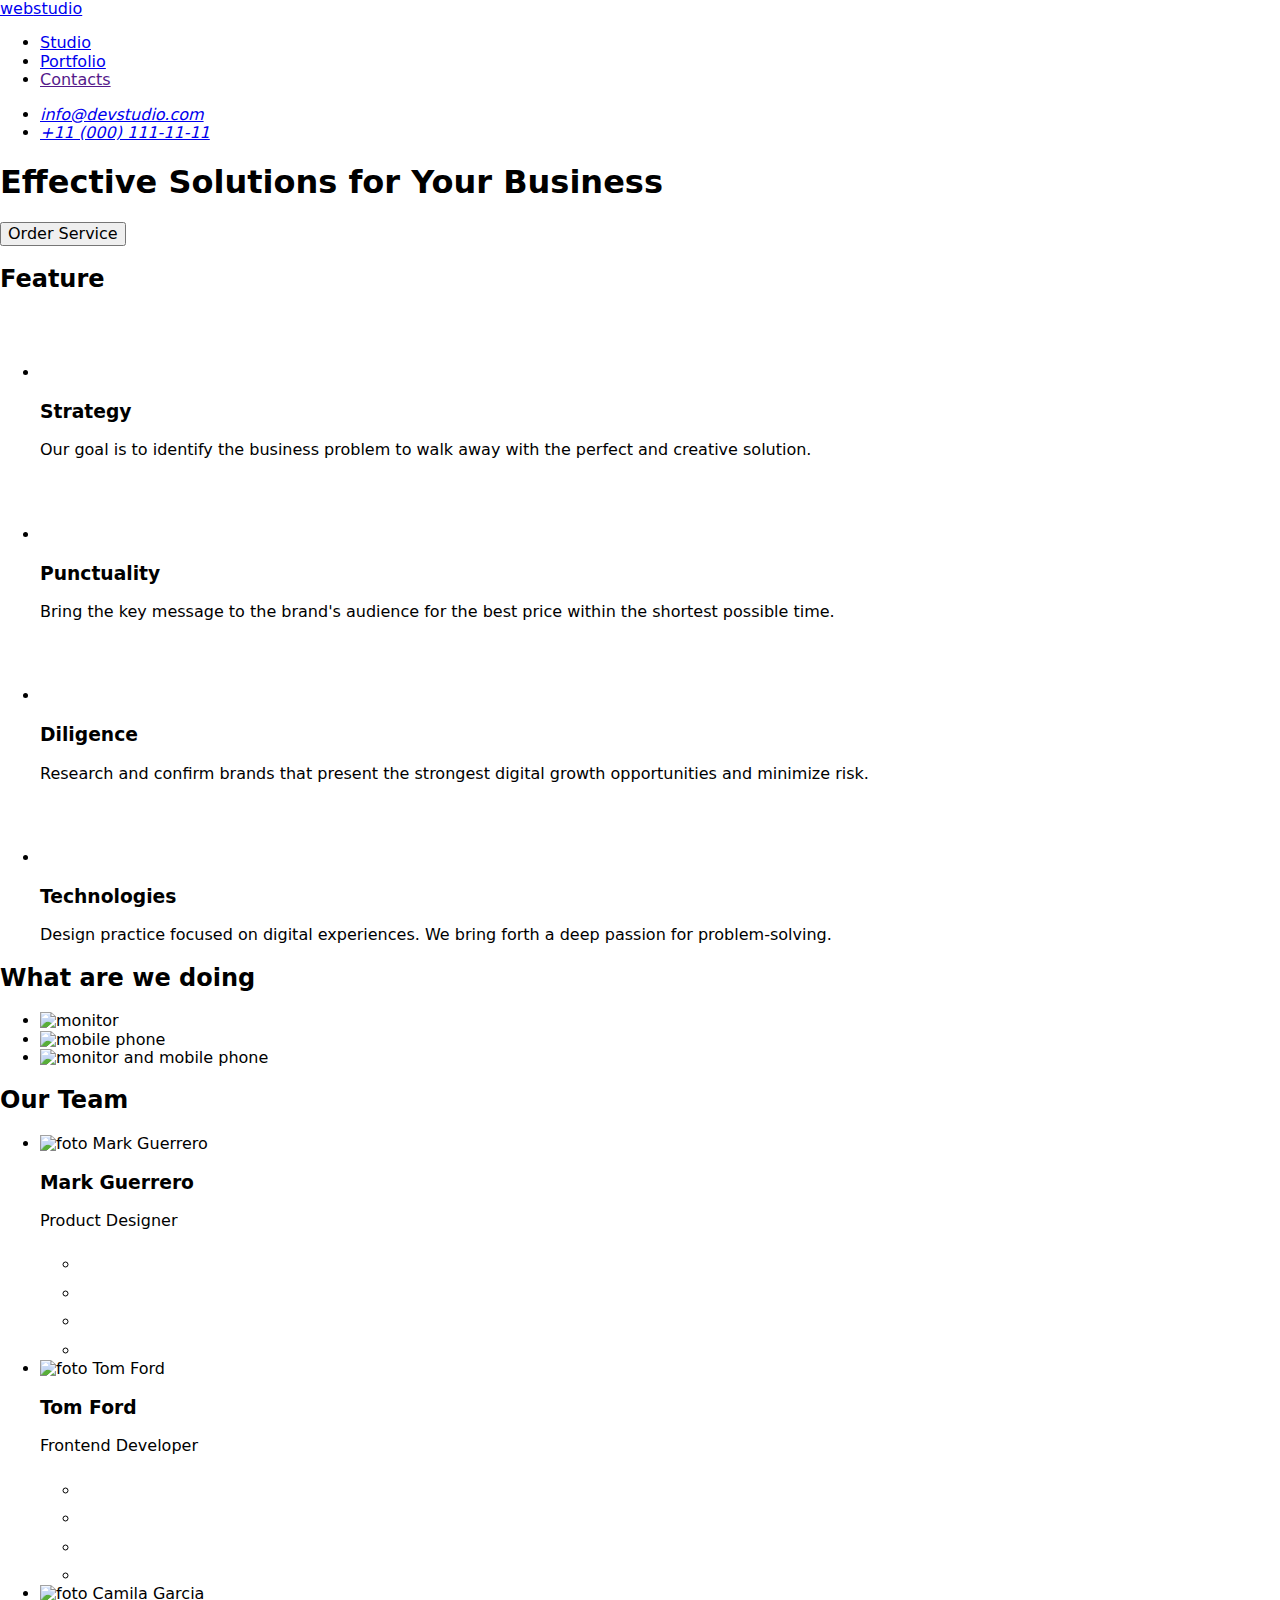
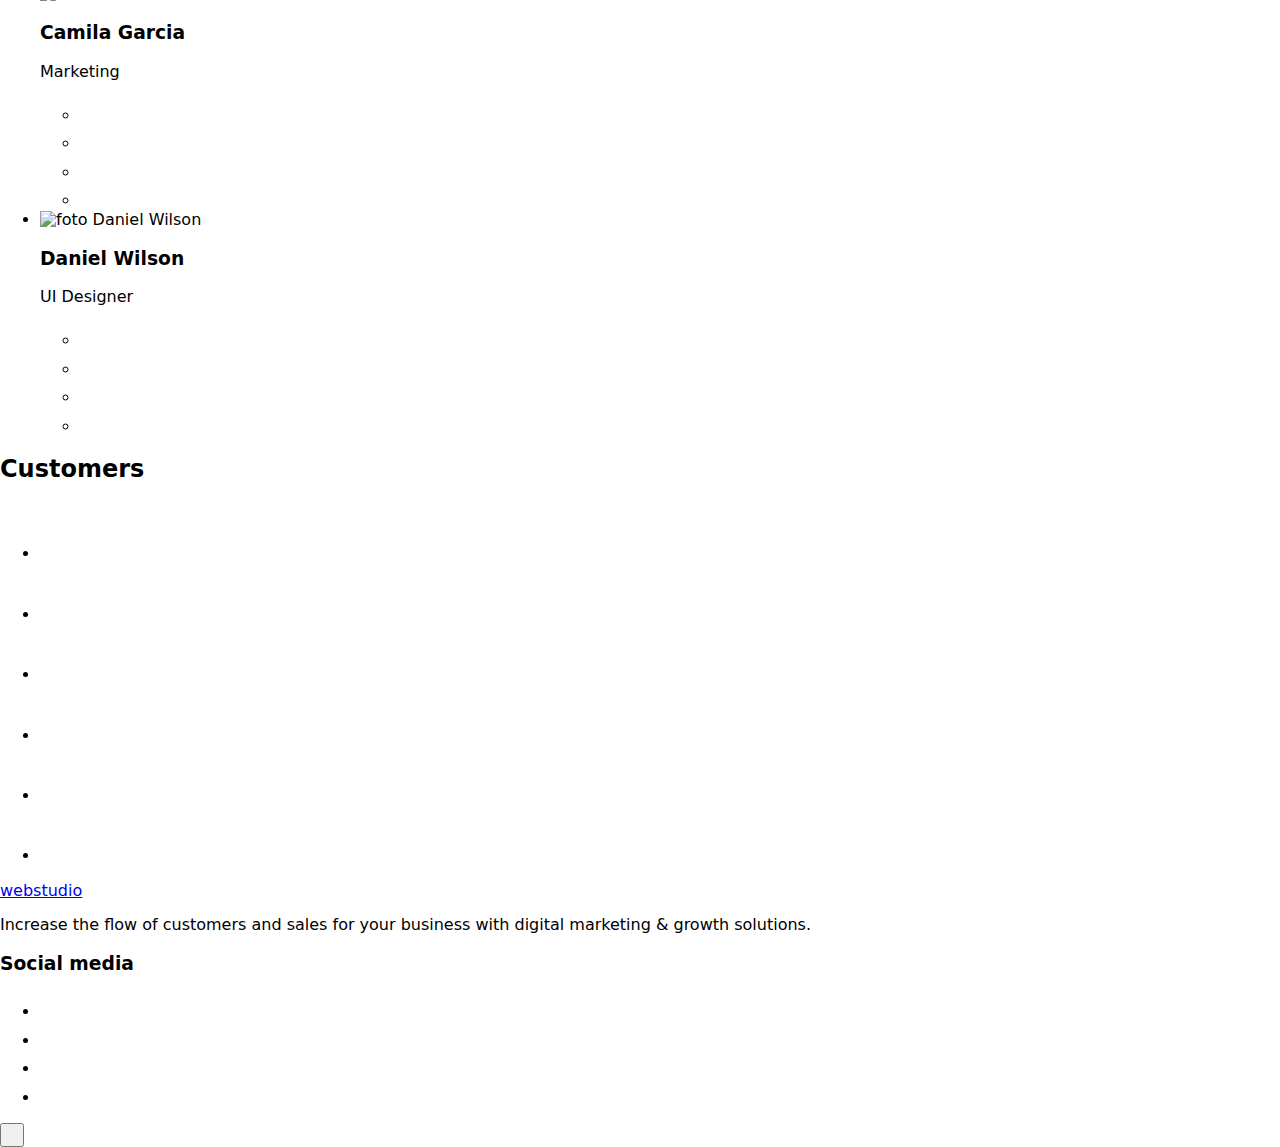
==== index.html @ e0ac6e9f "Update index.html" ====
<!DOCTYPE html>
<html lang="en">

<head>
  <meta charset="UTF-8" />
  <meta http-equiv="X-UA-Compatible" content="IE=edge" />
  <meta name="viewport" content="width=device-width, initial-scale=1.0" />

  <title>webstudio</title>

  <link rel=" link preconnect" href="https://fonts.googleapis.com" />
  <link rel=" link preconnect" href="https://fonts.gstatic.com" crossorigin />

  <link href="https://fonts.googleapis.com/css2?family=Raleway:wght@800&family=Roboto:wght@400;500;700;900&display=swap"
    rel="stylesheet" />

  <link rel="stylesheet" href="https://cdnjs.cloudflare.com/ajax/libs/modern-normalize/1.1.0/modern-normalize.css" />
  <!-- підключаєм сторонній нормалізатор стилів для браузера -->

  <link rel="link stylesheet" href="./css/styles.css" />

  <link rel="link modal.js." href="./modal.js." />

</head>

<body>
  <!-- Top Line -->
  <header class="page-header" data-header>
    <div class=" header container">
      <nav class="nav">
        <a class="logo link" href="./index.html">web<span class="logo-second">studio</span></a>

        <ul class="menu">
          <li><a class="nav-link link current" href="./index.html">Studio</a></li>
          <li><a class="nav-link link" href="./portfolio.html">Portfolio</a></li>
          <li><a class="nav-link link" href="">Contacts</a></li>
        </ul>
      </nav>
      <address class="address">
        <ul class="address-list">
          <li>
            <a class="address-item link mail" href="mailto:info@devstudio.com">info@devstudio.com</a>
          </li>
          <li>
            <a class="address-item link phone" href="tel:+110001111111">+11 (000) 111-11-11</a>
          </li>
        </ul>
      </address>
    </div>
  </header>

  <main>
    <div>
      <!-- Hero -->
      <section class="page-hero hero">
        <div class="container">
          <h1 class="hero-headline">Effective Solutions for Your Business</h1>
          <button class="hero-button button" type="button">
            Order Service
          </button>

        </div>
      </section>

      <!-- Section 1 -->
      <section class="feature-section">
        <div class="container">
          <h2 class="visually-hidden">Feature</h2>
          <ul class="feature-list">

            <li class="feature-item">
              <div>
                <div class="feature-pictures">
                  <svg class="feature-icons" width="64" height="64">
                    <use href="./images/icons.svg#icon-antenna"></use>
                  </svg>
                </div>
                <h3 class="headline feature-text">Strategy</h3>
                <p class="text">
                  Our goal is to identify the business problem to walk away with
                  the perfect and creative solution.
                </p>
              </div>
            </li>

            <li class="feature-item">
              <div>
                <div class="feature-pictures">
                  <svg class="feature-icons" width="64" height="64">
                    <use href="./images/icons.svg#icon-clock"></use>
                  </svg>
                </div>
                <h3 class="headline">Punctuality</h3>
                <p class="text">
                  Bring the key message to the brand's audience for the best
                  price within the shortest possible time.
                </p>
              </div>
            </li>

            <li class="feature-item">
              <div>
                <div class="feature-pictures">
                  <svg class="feature-icons" width="64" height="64">
                    <use href="./images/icons.svg#icon-diagram"></use>
                  </svg>
                </div>
                <h3 class="headline feature-text">Diligence</h3>
                <p class="text">
                  Research and confirm brands that present the strongest digital
                  growth opportunities and minimize risk.
                </p>
              </div>
            </li>

            <li class="feature-item">
              <div>
                <div class="feature-pictures">
                  <svg class="feature-icons" width="64" height="64">
                    <use href="./images/icons.svg#icon-astronaut"></use>
                  </svg>
                </div>
                <h3 class="headline feature-text">Technologies</h3>
                <p class="text">
                  Design practice focused on digital experiences. We bring forth
                  a deep passion for problem-solving.
                </p>
              </div>
            </li>
          </ul>
        </div>
      </section>

      <!-- Section 2 -->
      <section class="work-section">
        <div class="container">
          <h2 class="work">What are we doing</h2>

          <ul class="work-list">
            <li class="work-item">
              <img src="./images/what_doing/img1.jpeg" alt="monitor" width="360" height="300" />
            </li>
            <li class="work-item">
              <img src="./images/what_doing/img2.jpeg" alt="mobile phone" width="360" height="300" />
            </li>
            <li class="work-item">
              <img src="./images/what_doing/img3.jpeg" alt="monitor and mobile phone" width="360" height="300" />
            </li>
          </ul>
        </div>
      </section>

      <!-- Section 3 -->
      <section class="worker-section">
        <div class="container">
          <h2 class="worker">Our Team</h2>

          <ul class="worker-list">
            <li class="worker-item">
              <img src="./images/our_team/mark_guerrero.jpeg" alt="foto Mark Guerrero" width="264" height="260"
                class="worker-foto" />
              <div class="worker-text">

                <h3 class="headline">Mark Guerrero</h3>
                <p class="text">Product Designer</p>

                <ul class="social-list">
                  <li class="social-cell">
                    <a class="worker-link link" href aria-label=" Instagram link">
                      <svg class="social-icon" width="24" height="24">
                        <use href="./images/icons.svg#icon-instagram"></use>
                      </svg>
                    </a>
                  </li>

                  <li class="social-cell" class="social-cell">
                    <a class="worker-link link" href aria-label=" Twitter link">
                      <svg class="social-icon" width="24" height="24">
                        <use href="./images/icons.svg#icon-twitter"></use>
                      </svg>
                    </a>
                  </li>

                  <li class="social-cell" class="social-cell">
                    <a class="worker-link link" href aria-label=" Facebook link">
                      <svg class="social-icon" width="24" height="24">
                        <use href="./images/icons.svg#icon-facebook"></use>
                      </svg>
                    </a>
                  </li>

                  <li class="social-cell" class="social-cell">
                    <a class="worker-link link" href aria-label=" Linkedin link">
                      <svg class="social-icon" width="24" height="24">
                        <use href="./images/icons.svg#icon-linkedin"></use>
                      </svg>
                    </a>
                  </li>

                </ul>

              </div>



            </li>
            <li class="worker-item">
              <img src="./images/our_team/tom_ford.jpeg" alt="foto Tom Ford" width="264" height="260"
                class="worker-foto" />
              <div class="worker-text">
                <h3 class="headline">Tom Ford</h3>
                <p class="text">Frontend Developer</p>

                <ul class="social-list">
                  <li class="social-cell" class="social-cell">
                    <a class="worker-link link" href aria-label=" Instagram link">
                      <svg class="social-icon" width="24" height="24">
                        <use href="./images/icons.svg#icon-instagram"></use>
                      </svg>
                    </a>
                  </li>

                  <li class="social-cell" class="social-cell">
                    <a class="worker-link link" href aria-label=" Twitter link">
                      <svg class="social-icon" width="24" height="24">
                        <use href="./images/icons.svg#icon-twitter"></use>
                      </svg>
                    </a>
                  </li>

                  <li class="social-cell" class="social-cell">
                    <a class="worker-link link" href aria-label=" Facebook link">
                      <svg class="social-icon" width="24" height="24">
                        <use href="./images/icons.svg#icon-facebook"></use>
                      </svg>
                    </a>
                  </li>

                  <li class="social-cell" class="social-cell">
                    <a class="worker-link link" href aria-label=" Linkedin link">
                      <svg class="social-icon" width="24" height="24">
                        <use href="./images/icons.svg#icon-linkedin"></use>
                      </svg>
                    </a>
                  </li>

                </ul>

              </div>
            </li>
            <li class="worker-item">
              <img src="./images/our_team/camila_garcia.jpeg" alt="foto Camila Garcia" width="264" height="260"
                class="worker-foto" />
              <div class="worker-text">
                <h3 class="headline">Camila Garcia</h3>
                <p class="text">Marketing</p>

                <ul class="social-list">
                  <li class="social-cell" class="social-cell">
                    <a class="worker-link link" href aria-label=" Instagram link">
                      <svg class="social-icon" width="24" height="24">
                        <use href="./images/icons.svg#icon-instagram"></use>
                      </svg>
                    </a>
                  </li>

                  <li class="social-cell" class="social-cell">
                    <a class="worker-link link" href aria-label=" Twitter link">
                      <svg class="social-icon" width="24" height="24">
                        <use href="./images/icons.svg#icon-twitter"></use>
                      </svg>
                    </a>
                  </li>

                  <li class="social-cell" class="social-cell">
                    <a class="worker-link link" href aria-label=" Facebook link">
                      <svg class="social-icon" width="24" height="24">
                        <use href="./images/icons.svg#icon-facebook"></use>
                      </svg>
                    </a>
                  </li>

                  <li class="social-cell" class="social-cell">
                    <a class="worker-link link" href aria-label=" Linkedin link">
                      <svg class="social-icon" width="24" height="24">
                        <use href="./images/icons.svg#icon-linkedin"></use>
                      </svg>
                    </a>
                  </li>

                </ul>

              </div>
            </li>
            <li class="worker-item">
              <img src="./images/our_team/daniel_wilson.jpeg" alt="foto Daniel Wilson" width="264" height="260"
                class="worker-foto" />
              <div class="worker-text">
                <h3 class="headline">Daniel Wilson</h3>
                <p class="text">UI Designer</p>

                <ul class="social-list">
                  <li class="social-cell" class="social-cell">
                    <a class="worker-link link" href aria-label=" Instagram link">
                      <svg class="social-icon" width="24" height="24">
                        <use href="./images/icons.svg#icon-instagram"></use>
                      </svg>
                    </a>
                  </li>

                  <li class="social-cell" class="social-cell">
                    <a class="worker-link link" href aria-label=" Twitter link">
                      <svg class="social-icon" width="24" height="24">
                        <use href="./images/icons.svg#icon-twitter"></use>
                      </svg>
                    </a>
                  </li>

                  <li class="social-cell" class="social-cell">
                    <a class="worker-link link" href aria-label=" Facebook link">
                      <svg class="social-icon" width="24" height="24">
                        <use href="./images/icons.svg#icon-facebook"></use>
                      </svg>
                    </a>
                  </li>

                  <li class="social-cell" class="social-cell">
                    <a class="worker-link link" href aria-label=" Linkedin link">
                      <svg class="social-icon" width="24" height="24">
                        <use href="./images/icons.svg#icon-linkedin"></use>
                      </svg>
                    </a>
                  </li>

                </ul>

              </div>
            </li>
          </ul>
        </div>
      </section>

      <!-- Section 4 -->

      <section class="customer-section">
        <div class="container customer-conteiner">
          <h2 class="customer">Customers</h2>
          <ul class="customer-list">

            <li>
              <a class="customer-link link" href aria-label="Klient 1">
                <svg class="customer-icon" width="104" height="56">
                  <use href="./images/icons.svg#icon-klient_one"></use>
                </svg>
              </a>
            </li>


            <li>
              <a class="customer-link link" href aria-label="Klient 2">
                <svg class="customer-icon" width="104" height="56">
                  <use href="./images/icons.svg#icon-klient_two"></use>
                </svg>
              </a>
            </li>

            <li>
              <a class="customer-link link" href aria-label="Klient 3">
                <svg class="customer-icon" width="104" height="56">
                  <use href="./images/icons.svg#icon-klient_three"></use>
                </svg>
              </a>
            </li>

            <li>
              <a class="customer-link link" href aria-label="Klient 4">
                <svg class="customer-icon" width="104" height="56">
                  <use href="./images/icons.svg#icon-klient_four"></use>
                </svg>
              </a>
            </li>

            <li>
              <a class="customer-link link" href aria-label="Klient 5">
                <svg class="customer-icon" width="104" height="56">
                  <use href="./images/icons.svg#icon-klient_five"></use>
                </svg>
              </a>
            </li>

            <li>
              <a class="customer-link link" href aria-label="Klient 6">
                <svg class="customer-icon" width="104" height="56">
                  <use href="./images/icons.svg#icon-klient_six"></use>
                </svg>
              </a>
            </li>

          </ul>

        </div>
      </section>

    </div>


  </main>

  <footer class="page-footer">
    <div class="container footer-conteiner">
      <div class="footer-logo">
        <a class="logo link" href="./index.html">web<span class="logo-second">studio</span></a>
        <p class="text">
          Increase the flow of customers and sales for your business with digital marketing & growth solutions.
        </p>
      </div>

      <div class="social">
        <h3 class="social-text">Social media</h3>
        <ul class="social-list">
          <li class="social-cell">
            <a class="social-link link" href aria-label=" Instagram link">
              <svg class="social-icon" width="24" height="24">
                <use href="./images/icons.svg#icon-instagram"></use>
              </svg>
            </a>
          </li>

          <li class="social-cell">
            <a class="social-link link" href aria-label=" Twitter link">
              <svg class="social-icon" width="24" height="24">
                <use href="./images/icons.svg#icon-twitter"></use>
              </svg>
            </a>
          </li>

          <li class="social-cell">
            <a class="social-link link" href aria-label=" Facebook link">
              <svg class="social-icon" width="24" height="24">
                <use href="./images/icons.svg#icon-facebook"></use>
              </svg>
            </a>
          </li>

          <li class="social-cell">
            <a class="social-link link" href aria-label=" Linkedin link">
              <svg class="social-icon" width="24" height="24">
                <use href="./images/icons.svg#icon-linkedin"></use>
              </svg>
            </a>
          </li>

        </ul>
      </div>


    </div>
    </div>

  </footer>

  <!-- MOADAL WINDOW -->
  <div class="backdrop">
    <div class="modal">
      <button class="modal-btn" type="button">
        <svg class="modal-icon" width="8" height="8">
          <use href="./images/icons.svg#icon-close"></use>
        </svg>
      </button>
    </div>
  </div>



  <script src="./js/header.js"></script>

  <script src="./js/modal.js."></script>

</body>

</html>
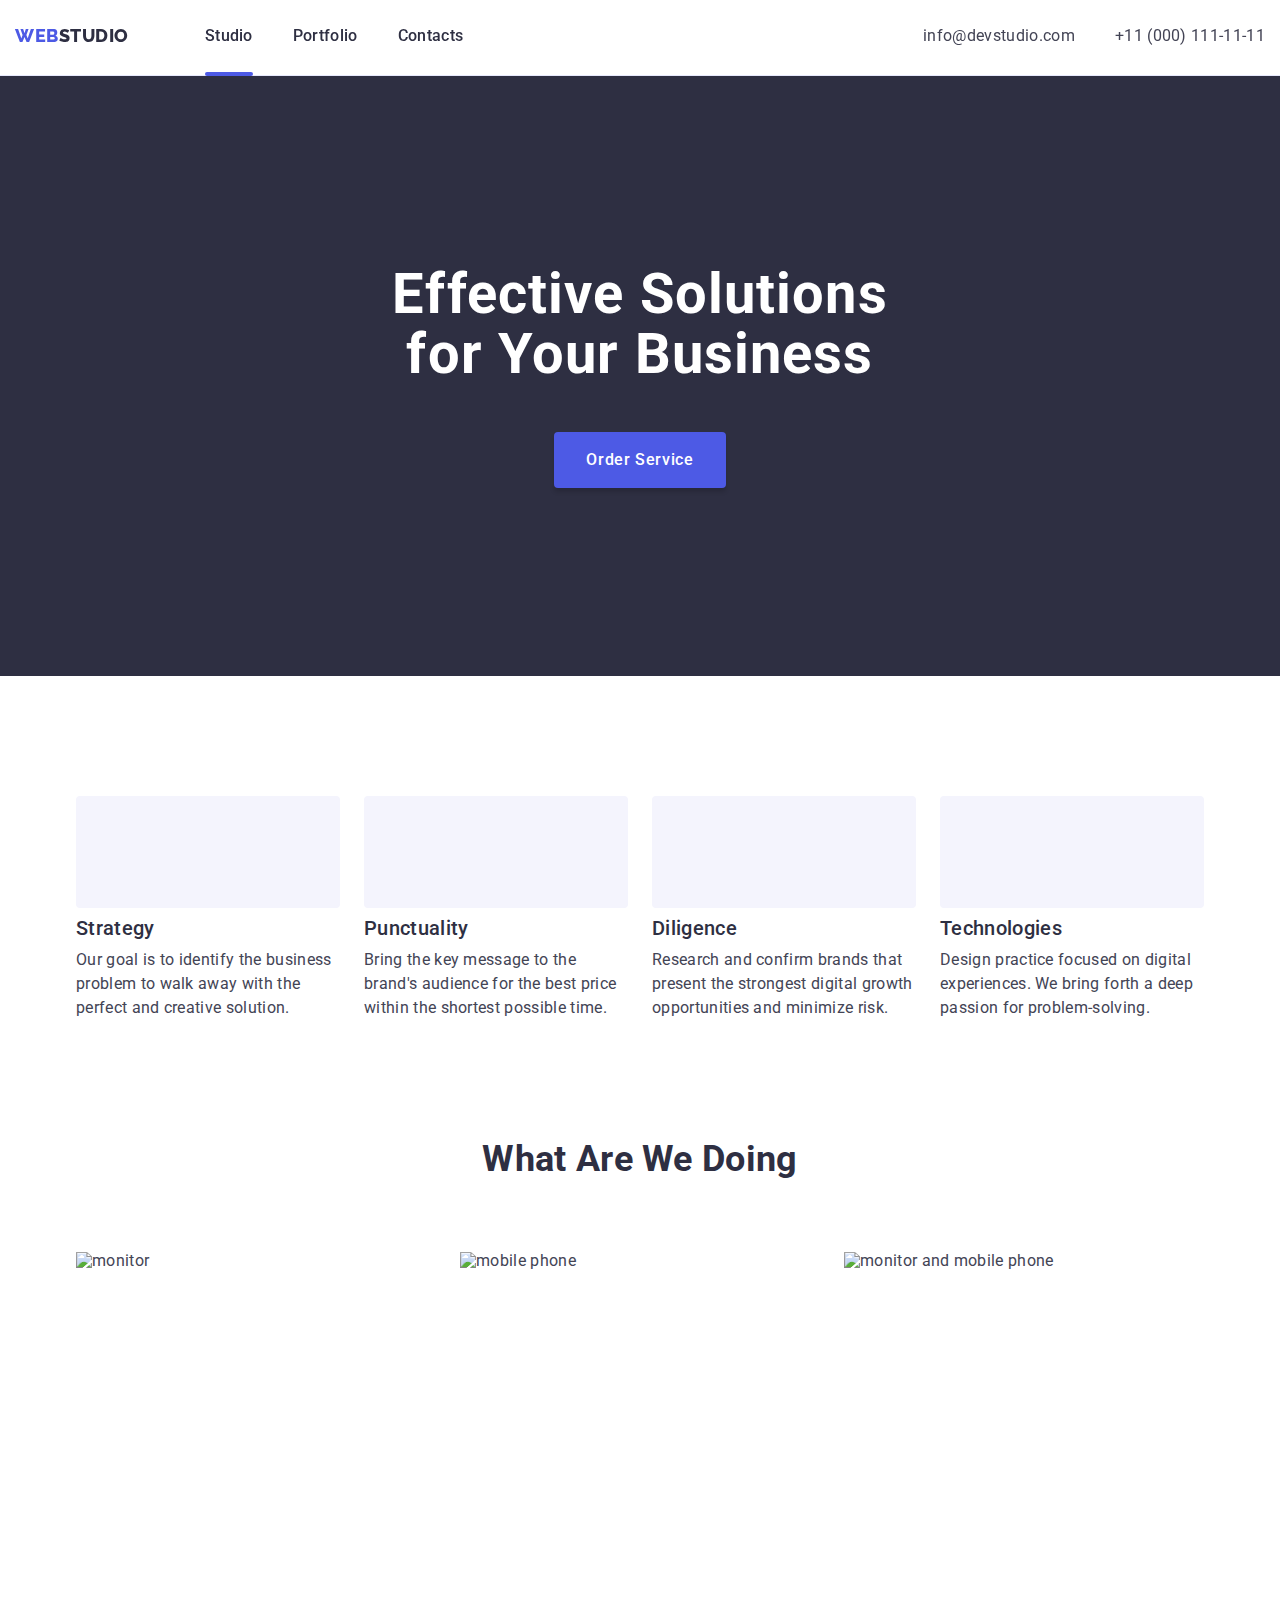
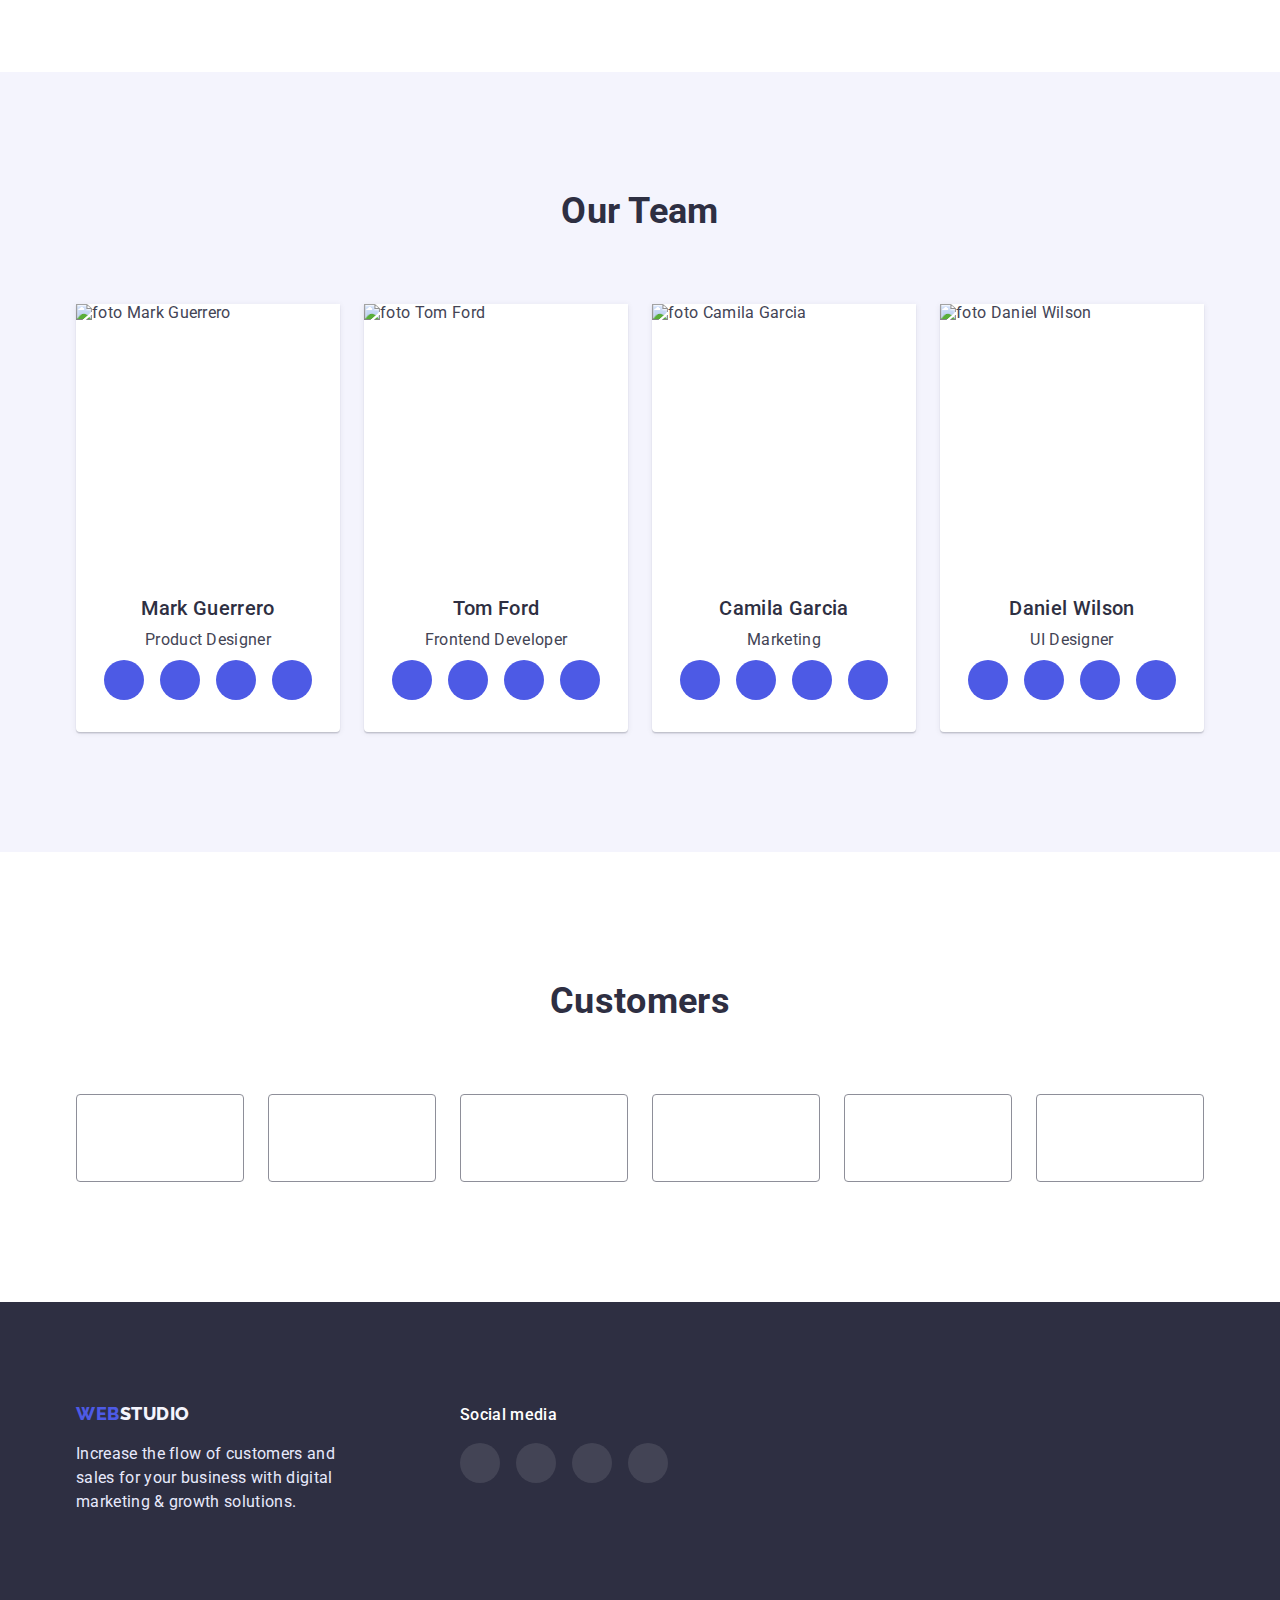
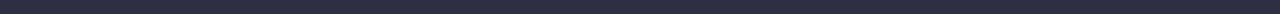
==== commit 21edffb8: "Update index.html" ====
--- a/index.html
+++ b/index.html
@@ -55,7 +55,7 @@
       <section class="page-hero hero">
         <div class="container">
           <h1 class="hero-headline">Effective Solutions for Your Business</h1>
-          <button class="hero-button button" type="button">
+          <button class="hero-button button" type="button" data-modal-open>
             Order Service
           </button>
 
@@ -167,31 +167,31 @@
                 <ul class="social-list">
                   <li class="social-cell">
                     <a class="worker-link link" href aria-label=" Instagram link">
-                      <svg class="social-icon" width="24" height="24">
+                      <svg class="social-icon" width="16" height="16">
                         <use href="./images/icons.svg#icon-instagram"></use>
                       </svg>
                     </a>
                   </li>
 
-                  <li class="social-cell" class="social-cell">
+                  <li class="social-cell">
                     <a class="worker-link link" href aria-label=" Twitter link">
-                      <svg class="social-icon" width="24" height="24">
+                      <svg class="social-icon" width="16" height="16">
                         <use href="./images/icons.svg#icon-twitter"></use>
                       </svg>
                     </a>
                   </li>
 
-                  <li class="social-cell" class="social-cell">
+                  <li class="social-cell">
                     <a class="worker-link link" href aria-label=" Facebook link">
-                      <svg class="social-icon" width="24" height="24">
+                      <svg class="social-icon" width="16" height="16">
                         <use href="./images/icons.svg#icon-facebook"></use>
                       </svg>
                     </a>
                   </li>
 
-                  <li class="social-cell" class="social-cell">
+                  <li class="social-cell">
                     <a class="worker-link link" href aria-label=" Linkedin link">
-                      <svg class="social-icon" width="24" height="24">
+                      <svg class="social-icon" width="16" height="16">
                         <use href="./images/icons.svg#icon-linkedin"></use>
                       </svg>
                     </a>
@@ -212,33 +212,33 @@
                 <p class="text">Frontend Developer</p>
 
                 <ul class="social-list">
-                  <li class="social-cell" class="social-cell">
+                  <li class="social-cell">
                     <a class="worker-link link" href aria-label=" Instagram link">
-                      <svg class="social-icon" width="24" height="24">
+                      <svg class="social-icon" width="16" height="16">
                         <use href="./images/icons.svg#icon-instagram"></use>
                       </svg>
                     </a>
                   </li>
 
-                  <li class="social-cell" class="social-cell">
+                  <li class="social-cell">
                     <a class="worker-link link" href aria-label=" Twitter link">
-                      <svg class="social-icon" width="24" height="24">
+                      <svg class="social-icon" width="16" height="16">
                         <use href="./images/icons.svg#icon-twitter"></use>
                       </svg>
                     </a>
                   </li>
 
-                  <li class="social-cell" class="social-cell">
+                  <li class="social-cell">
                     <a class="worker-link link" href aria-label=" Facebook link">
-                      <svg class="social-icon" width="24" height="24">
+                      <svg class="social-icon" width="16" height="16">
                         <use href="./images/icons.svg#icon-facebook"></use>
                       </svg>
                     </a>
                   </li>
 
-                  <li class="social-cell" class="social-cell">
+                  <li class="social-cell">
                     <a class="worker-link link" href aria-label=" Linkedin link">
-                      <svg class="social-icon" width="24" height="24">
+                      <svg class="social-icon" width="16" height="16">
                         <use href="./images/icons.svg#icon-linkedin"></use>
                       </svg>
                     </a>
@@ -256,33 +256,33 @@
                 <p class="text">Marketing</p>
 
                 <ul class="social-list">
-                  <li class="social-cell" class="social-cell">
+                  <li class="social-cell">
                     <a class="worker-link link" href aria-label=" Instagram link">
-                      <svg class="social-icon" width="24" height="24">
+                      <svg class="social-icon" width="16" height="16">
                         <use href="./images/icons.svg#icon-instagram"></use>
                       </svg>
                     </a>
                   </li>
 
-                  <li class="social-cell" class="social-cell">
+                  <li class="social-cell">
                     <a class="worker-link link" href aria-label=" Twitter link">
-                      <svg class="social-icon" width="24" height="24">
+                      <svg class="social-icon" width="16" height="16">
                         <use href="./images/icons.svg#icon-twitter"></use>
                       </svg>
                     </a>
                   </li>
 
-                  <li class="social-cell" class="social-cell">
+                  <li class="social-cell">
                     <a class="worker-link link" href aria-label=" Facebook link">
-                      <svg class="social-icon" width="24" height="24">
+                      <svg class="social-icon" width="16" height="16">
                         <use href="./images/icons.svg#icon-facebook"></use>
                       </svg>
                     </a>
                   </li>
 
-                  <li class="social-cell" class="social-cell">
+                  <li class="social-cell">
                     <a class="worker-link link" href aria-label=" Linkedin link">
-                      <svg class="social-icon" width="24" height="24">
+                      <svg class="social-icon" width="16" height="16">
                         <use href="./images/icons.svg#icon-linkedin"></use>
                       </svg>
                     </a>
@@ -300,33 +300,33 @@
                 <p class="text">UI Designer</p>
 
                 <ul class="social-list">
-                  <li class="social-cell" class="social-cell">
+                  <li class="social-cell">
                     <a class="worker-link link" href aria-label=" Instagram link">
-                      <svg class="social-icon" width="24" height="24">
+                      <svg class="social-icon" width="16" height="16">
                         <use href="./images/icons.svg#icon-instagram"></use>
                       </svg>
                     </a>
                   </li>
 
-                  <li class="social-cell" class="social-cell">
+                  <li class="social-cell">
                     <a class="worker-link link" href aria-label=" Twitter link">
-                      <svg class="social-icon" width="24" height="24">
+                      <svg class="social-icon" width="16" height="16">
                         <use href="./images/icons.svg#icon-twitter"></use>
                       </svg>
                     </a>
                   </li>
 
-                  <li class="social-cell" class="social-cell">
+                  <li class="social-cell">
                     <a class="worker-link link" href aria-label=" Facebook link">
-                      <svg class="social-icon" width="24" height="24">
+                      <svg class="social-icon" width="16" height="16">
                         <use href="./images/icons.svg#icon-facebook"></use>
                       </svg>
                     </a>
                   </li>
 
-                  <li class="social-cell" class="social-cell">
+                  <li class="social-cell">
                     <a class="worker-link link" href aria-label=" Linkedin link">
-                      <svg class="social-icon" width="24" height="24">
+                      <svg class="social-icon" width="16" height="16">
                         <use href="./images/icons.svg#icon-linkedin"></use>
                       </svg>
                     </a>
@@ -420,7 +420,7 @@
         <ul class="social-list">
           <li class="social-cell">
             <a class="social-link link" href aria-label=" Instagram link">
-              <svg class="social-icon" width="24" height="24">
+              <svg class="social-icon" width="16" height="16">
                 <use href="./images/icons.svg#icon-instagram"></use>
               </svg>
             </a>
@@ -428,7 +428,7 @@
 
           <li class="social-cell">
             <a class="social-link link" href aria-label=" Twitter link">
-              <svg class="social-icon" width="24" height="24">
+              <svg class="social-icon" width="16" height="16">
                 <use href="./images/icons.svg#icon-twitter"></use>
               </svg>
             </a>
@@ -436,7 +436,7 @@
 
           <li class="social-cell">
             <a class="social-link link" href aria-label=" Facebook link">
-              <svg class="social-icon" width="24" height="24">
+              <svg class="social-icon" width="16" height="16">
                 <use href="./images/icons.svg#icon-facebook"></use>
               </svg>
             </a>
@@ -444,7 +444,7 @@
 
           <li class="social-cell">
             <a class="social-link link" href aria-label=" Linkedin link">
-              <svg class="social-icon" width="24" height="24">
+              <svg class="social-icon" width="16" height="16">
                 <use href="./images/icons.svg#icon-linkedin"></use>
               </svg>
             </a>
@@ -455,14 +455,13 @@
 
 
     </div>
-    </div>
 
   </footer>
 
   <!-- MOADAL WINDOW -->
-  <div class="backdrop">
+  <div class="backdrop is-hidden" data-modal>
     <div class="modal">
-      <button class="modal-btn" type="button">
+      <button class="modal-btn" type="button" data-modal-close>
         <svg class="modal-icon" width="8" height="8">
           <use href="./images/icons.svg#icon-close"></use>
         </svg>
--- a/css/styles.css
+++ b/css/styles.css
@@ -0,0 +1,784 @@
+/* ========================================================================================================== */
+/* global */
+
+h1,
+h2,
+h3,
+h4,
+p {
+  margin-top: 0;
+  margin-bottom: 0;
+}
+
+ul,
+ol {
+  margin-top: 0;
+  margin-bottom: 0;
+  padding-left: 0;
+  padding-right: 0;
+  list-style-type: none;
+}
+
+img {
+  display: block;
+  max-width: 100%;
+  height: auto;
+}
+
+.button {
+  cursor: pointer;
+  outline: none;
+}
+
+.address {
+  font-style: normal;
+}
+
+.list {
+  list-style: none;
+}
+
+.link {
+  text-decoration: none;
+  outline: none;
+}
+
+/* Скидаємо встановлені стилі (відступи) в браузері для h1-h6, p, ul, ol, img */
+
+/* ============================================================================================================= */
+/* KOLOR */
+
+:root {
+  --primary-brand-color: #4d5ae5;
+  /* CTAs Focused Active states Links - Призывы к действию Сфокусированные активные состояния Ссылки */
+  --pressed-state-color: #404bbf;
+  /* CTAs - Призывы к действию  */
+  --dark-color: #2e2f42;
+  /* Overlays Shadows Headings - Наложения Тени Заголовки - bgc footer*/
+  --success-color: #31d0aa;
+  /* Valid fields Success messages    - Допустимые поля Сообщения об успехе*/
+  --text-color: #434455;
+  /* Body text    - Основной текст*/
+  --subtle-text-color: #8e8f99;
+  /* Helper text Deemphasized text    - Вспомогательный текст Текст без выделения */
+  --accent-color: #e7e9fc;
+  /* Accent color Hairlines Subtle backgrounds    - Акцентный цвет Линии волос Тонкий фон */
+  --light-color: #f4f4fd;
+  /* Light mode backgrounds Light mode Dialogs/alerts     - Фоны светлого режима Светлый режим Диалоги/оповещения  -  bgc Our Team */
+  --modal-overlay-color: #e7e9fc;
+  /* Overlay  - Наложение*/
+  --hero-background-color: #2e2f42;
+  /* Hero image background    - Фон изображения героя */
+  --hero-text: #fff;
+  /* текст Hero, BGC Body */
+  --radius-butoon: 4px;
+  /* радіус заокруглення кнопок */
+  --gap-column: 24px;
+  --column: 3;
+  --indent-sections: 120px;
+  --transition-duration: 250ms;
+  --transition-timing-function: cubic-bezier(0.4, 0, 0.2, 1);
+  --trns-fast: 400ms ease-in;
+  --trns-slow: 800ms ease-in-out;
+}
+
+.visually-hidden {
+  position: absolute;
+  width: 1px;
+  height: 1px;
+  margin: -1px;
+  border: 0;
+  padding: 0;
+  white-space: nowrap;
+  clip-path: inset(100%);
+  clip: rect(0 0 0 0);
+  overflow: hidden;
+}
+/* ============================================================================================================= */
+/* TEXT */
+html {
+  scroll-behavior: smooth;
+}
+
+body {
+  background-color: var(--hero-text);
+  color: var(--text-color);
+  font-family: 'Roboto', sans-serif;
+  letter-spacing: 0.02em;
+  /* устанавливаем основной фон, цвет и вид шрифта для всей страницы  */
+}
+
+.nav-link,
+.address-item,
+.portfolio-list {
+  color: inherit;
+  font-size: 16px;
+  line-height: 1.5;
+  /* устанавливем шрифт */
+}
+
+.social-text {
+  color: var(--hero-text);
+  font-size: 16px;
+  line-height: 1.5;
+  /* устанавливем шрифт*/
+}
+
+.nav-link,
+.social-text {
+  font-weight: 500;
+  /* устанавливем шрифт меню навигации */
+}
+
+.nav-link:hover,
+.nav-link:focus,
+.address-item:hover,
+.address-item:focus {
+  color: var(--pressed-state-color);
+
+  /* устанавливем цвет фона ссылок навигации и адреса при наведении Tab и мышкой*/
+}
+
+.nav,
+.nav-link {
+  color: var(--dark-color);
+  /* устанавливаем цвет шрифта для навигации и второй части лого */
+}
+
+.logo {
+  color: var(--primary-brand-color);
+  font-family: 'Raleway', sans-serif;
+  font-weight: 800;
+  font-size: 18px;
+  line-height: 1.33;
+  letter-spacing: 0.03em;
+  text-transform: uppercase;
+  /* устанавливаем параметры шрифта для лого и цвет для первой части лого */
+}
+
+.logo-second {
+  color: var(--dark-color);
+  /* устанавливаем цвет шрифта для второй части лого */
+}
+
+.page-footer {
+  background-color: var(--dark-color);
+  color: var(--modal-overlay-color);
+
+  /* устанавливаем фон и цвет шрифта футера */
+}
+
+.page-footer .logo-second {
+  color: var(--light-color);
+  /* изменяем цвет шрифта второй части лого в футере */
+}
+
+.hero-headline {
+  width: 496px;
+  font-family: 'Roboto', sans-serif;
+  font-size: 56px;
+  line-height: calc(60 / 56);
+  color: var(--hero-text);
+  letter-spacing: 0.02em;
+  /* устанавливаем параметры шрифта для заголовка Hero */
+}
+
+.page-hero {
+  background-color: var(--hero-background-color);
+}
+
+.hero-button:hover,
+.hero-button:focus {
+  background: var(--pressed-state-color);
+
+  /* устанавливем цвет фона кнопки при наведении Tab и при нажатии мышкой */
+}
+
+.hero-button {
+  background: var(--primary-brand-color);
+  color: var(--hero-text);
+  font-family: inherit;
+  font-weight: 500;
+  font-size: 16px;
+  line-height: 1.5;
+  letter-spacing: 0.04em;
+  /* устанавливем цвет шрифта кнопки и меню навигации */
+}
+
+.work,
+.worker,
+.customer {
+  font-size: 36px;
+  line-height: 1.11;
+  text-align: center;
+  text-transform: capitalize;
+  color: var(--dark-color);
+  /* устанавливаем цвет и пареметры шрифта в секторах What are we doing и Our Team */
+}
+
+.worker-section {
+  background-color: var(--light-color);
+  /* устанавливаем цвет фона в секторе Our Team */
+}
+
+.worker-item {
+  background-color: var(--hero-text);
+  /* устанавливаем цвет фона для фотографий сотрудников в секторе Our Team */
+}
+
+.filters-list {
+  font-weight: 500;
+  font-size: 16px;
+  font-family: inherit;
+  line-height: 1.5;
+  letter-spacing: 0.04em;
+  color: var(--primary-brand-color);
+  background: var(--light-color);
+  /* устанавливем цвет и параметры шрифта кнопок в неактивном состоянии  */
+}
+
+.filters-list:hover,
+.filters-list:focus {
+  color: var(--hero-text);
+  background: var(--pressed-state-color);
+  /* устанавливем цвет фона ссылок навигации и адреса при наведении Tab и мышкой*/
+}
+
+.text {
+  font-size: 16px;
+  line-height: 1.5;
+  color: var(--text-color);
+  /* устанавливаем цвет и пареметры шрифта в тексте параграфов*/
+}
+
+.product .text {
+  color: var(--light-color);
+}
+
+.page-footer .text {
+  color: var(--modal-overlay-color);
+}
+
+.headline {
+  font-weight: 500;
+  font-size: 20px;
+  line-height: 1.2;
+  color: var(--dark-color);
+  /* устанавливаем цвет и пареметры шрифта в тексте h3*/
+}
+
+/* ============================================================================================================= */
+/* INDENT TEXT  */
+
+/* global  */
+
+.container {
+  width: 1158px;
+  padding-left: 15px;
+  padding-right: 15px;
+  margin-left: auto;
+  margin-right: auto;
+
+  /* outline: 2px solid red;
+  outline-offset: -2px; */
+}
+
+.header {
+  display: flex;
+  align-items: center;
+  flex-wrap: wrap;
+  /* background-color: var(--hero-text); */
+  position: fixed;
+  top: 0;
+  left: 0;
+  width: 100%;
+}
+
+.page-header {
+  min-height: 76px;
+  border-bottom: 1px solid var(--accent-color);
+  box-shadow: 0px 2px 1px rgba(46, 47, 66, 0.08),
+    0px 1px 1px rgba(46, 47, 66, 0.16), 0px 1px 6px rgba(46, 47, 66, 0.08);
+}
+
+.no-transparency {
+  background-color: rgba(17, 19, 25, 0.4);
+  /* backdrop-filter: blur(15px); */
+}
+
+.nav {
+  display: flex;
+  align-items: center;
+}
+
+.link {
+  display: block;
+}
+
+.link,
+.button,
+.modal-btn {
+  transition-duration: var(--transition-duration);
+  transition-timing-function: var(--transition-timing-function);
+}
+
+.nav .link,
+.address .link {
+  padding-top: 24px;
+  padding-bottom: 28px;
+  position: relative;
+}
+
+.nav-link.current::after {
+  content: '';
+  position: absolute;
+  bottom: 0;
+
+  display: block;
+  width: 100%;
+  height: 4px;
+  border-radius: 2px;
+
+  background-color: var(--primary-brand-color);
+}
+
+.menu {
+  display: flex;
+  align-items: center;
+  column-gap: 40px;
+  margin-left: 76px;
+}
+
+.address {
+  margin-left: auto;
+}
+
+.address-list {
+  display: flex;
+  justify-content: end;
+  column-gap: 40px;
+}
+
+.page-footer {
+  padding-top: 100px;
+  padding-bottom: 100px;
+}
+
+.footer-conteiner {
+  display: flex;
+  column-gap: var(--indent-sections);
+  align-items: baseline;
+}
+
+.page-footer .text {
+  margin-top: 16px;
+}
+
+.footer-logo {
+  width: 264px;
+}
+
+.headline {
+  margin-bottom: 8px;
+}
+
+.social-list {
+  display: flex;
+  align-items: center;
+  justify-content: center;
+  gap: 16px;
+}
+
+.social-cell {
+  width: 40px;
+  height: 40px;
+}
+
+.social-text {
+  margin-bottom: 16px;
+}
+
+.social-link {
+  display: flex;
+  align-items: center;
+  justify-content: center;
+  width: 100%;
+  height: 100%;
+  background: rgba(255, 255, 255, 0.1);
+  border-radius: 50%;
+  color: var(--light-color);
+}
+
+.social-link:hover,
+.social-link:focus {
+  background-color: var(--success-color);
+}
+
+.social-icon {
+  display: block;
+  fill: currentColor;
+}
+/* ============================================================================== */
+/* PAGE STUDIO */
+
+/* HERO */
+
+.hero {
+  display: block;
+  padding-top: 188px;
+  padding-bottom: 188px;
+  text-align: center;
+  max-width: 1440px;
+  margin-left: auto;
+  margin-right: auto;
+  background-image: linear-gradient(
+      rgba(46, 47, 66, 0.7),
+      rgba(46, 47, 66, 0.7)
+    ),
+    url(../images/Hero/people-office\ 1.jpeg);
+  background-repeat: no-repeat;
+  background-position: center;
+  background-size: cover;
+}
+
+.hero-headline {
+  margin-left: auto;
+  margin-right: auto;
+}
+
+.hero-button {
+  padding: 16px 32px;
+  box-shadow: 0px 4px 4px rgba(0, 0, 0, 0.15);
+  border-radius: var(--radius-butoon);
+  border: none;
+  margin-top: 48px;
+  min-height: 56px;
+  min-width: 169px;
+}
+
+/* SECTION 1 */
+
+.feature-section {
+  display: flex;
+  justify-content: center;
+  padding-top: var(--indent-sections);
+  padding-bottom: var(--indent-sections);
+}
+
+.feature-list {
+  display: flex;
+  column-gap: var(--gap-column);
+}
+
+.feature-item {
+  flex-basis: calc((100% / var(--column)) - var(--gap-column));
+}
+
+.feature-pictures {
+  height: 112px;
+  background: var(--light-color);
+  border-radius: var(--radius-butoon);
+  margin-bottom: 8px;
+  display: flex;
+  align-items: center;
+  justify-content: center;
+}
+
+.feature-icons {
+  display: block;
+}
+/* SECTION 2 */
+
+.work-section {
+  display: flex;
+  justify-content: center;
+  padding-bottom: var(--indent-sections);
+}
+
+.work-list {
+  display: flex;
+  flex-wrap: wrap;
+  margin-top: 72px;
+  column-gap: var(--gap-column);
+}
+
+/* SECTION 3 */
+
+.worker-section {
+  padding-bottom: var(--indent-sections);
+  padding-top: var(--indent-sections);
+}
+
+.worker {
+  margin-bottom: 72px;
+}
+
+.worker-list {
+  display: flex;
+  flex-wrap: wrap;
+  column-gap: var(--gap-column);
+}
+
+.worker-item {
+  border-radius: 0px 0px 4px 4px;
+  box-shadow: 0px 1px 6px rgba(46, 47, 66, 0.08),
+    0px 1px 1px rgba(46, 47, 66, 0.16), 0px 2px 1px rgba(46, 47, 66, 0.08);
+}
+
+.worker-text {
+  padding-top: 32px;
+  padding-bottom: 32px;
+  text-align: center;
+}
+
+.worker-text .text {
+  margin-bottom: 8px;
+}
+
+.worker-link {
+  background-color: var(--primary-brand-color);
+  display: flex;
+  align-items: center;
+  justify-content: center;
+  width: 40px;
+  height: 40px;
+  border-radius: 50%;
+  color: var(--light-color);
+}
+
+.worker-link:hover,
+.worker-link:focus {
+  background-color: var(--pressed-state-color);
+}
+
+/* SECTION 4 */
+
+.customer-section {
+  display: flex;
+  justify-content: center;
+  padding-bottom: var(--indent-sections);
+  padding-top: calc((var(--indent-sections)) + 10px);
+}
+
+.customer-list {
+  display: flex;
+  flex-wrap: wrap;
+  margin-top: 72px;
+  align-items: center;
+  justify-content: center;
+  column-gap: var(--gap-column);
+}
+
+.customer-link {
+  box-sizing: border-box;
+  justify-content: center;
+  align-items: center;
+  color: var(--subtle-text-color);
+  padding: 15px 31px;
+  border: 1px solid var(--subtle-text-color);
+  border-radius: 4px;
+  fill: currentColor;
+}
+
+.customer-link:hover,
+.customer-link:focus {
+  fill: var(--pressed-state-color);
+  border: 1px solid var(--pressed-state-color);
+}
+
+.customer-icon {
+  display: block;
+  border: none;
+}
+/* ============================================================================== */
+/* PAGE PORTFOLIO */
+
+/**
+  |============================
+  | FILTERS
+  |============================
+*/
+
+.portfolio-section {
+  padding-top: 96px;
+  padding-bottom: var(--indent-sections);
+}
+
+.filters {
+  display: flex;
+  justify-content: center;
+  align-items: center;
+  margin-bottom: 72px;
+  gap: var(--gap-column);
+}
+
+.filters-button {
+  flex-direction: row;
+  justify-content: center;
+  align-items: center;
+  padding: 12px 24px;
+  border: 1px solid var(--accent-color);
+  border-radius: var(--radius-butoon);
+}
+
+.filters-button:hover,
+.filters-button:focus {
+  background: var(--pressed-state-color);
+  box-shadow: 0px 3px 1px rgba(0, 0, 0, 0.1), 0px 2px 1px rgba(0, 0, 0, 0.08),
+    0px 2px 2px rgba(0, 0, 0, 0.12);
+  border: none;
+}
+/**
+  |============================
+  | FINGER
+  |============================
+*/
+
+.finger-container {
+  justify-content: space-between;
+  flex-wrap: wrap;
+}
+
+.finger-list {
+  display: flex;
+  flex-wrap: wrap;
+  column-gap: var(--gap-column);
+  row-gap: 48px;
+}
+
+.finger-item {
+  flex-basis: calc((100% / var(--column)) - var(--gap-column));
+}
+
+.finger-text {
+  padding-top: 32px;
+  padding-bottom: 32px;
+  padding-left: 16px;
+  border: 1px solid var(--accent-color);
+  box-shadow: 0px 1px 6px rgba(46, 47, 66, 0.08);
+  border-top: none;
+}
+
+.portfolio-list:hover {
+  border: 1px solid var(--light-color);
+  box-shadow: 0px 1px 6px rgba(46, 47, 66, 0.08),
+    0px 1px 1px rgba(46, 47, 66, 0.16), 0px 2px 1px rgba(46, 47, 66, 0.08);
+}
+
+/**
+  |============================
+  | MODAL WINDOW
+  |============================
+*/
+
+.backdrop {
+  position: fixed;
+  top: 0;
+  left: 0;
+  width: 100%;
+  height: 100%;
+  background-color: rgba(0, 0, 0, 0.4);
+
+  transition: opacity var(--trns-fast), visibility var(--trns-fast);
+}
+
+.backdrop.is-hidden {
+  opacity: 0;
+  visibility: hidden;
+  pointer-events: none;
+
+  transition-delay: var(--transition-duration);
+}
+
+.modal {
+  position: absolute;
+  top: 50%;
+  left: 50%;
+  transform: translate(-50%, -50%);
+
+  width: 408px;
+  min-height: 576px;
+  background: #fcfcfc;
+  box-shadow: 0px 1px 1px rgba(0, 0, 0, 0.14), 0px 1px 3px rgba(0, 0, 0, 0.12),
+    0px 2px 1px rgba(0, 0, 0, 0.2);
+  border-radius: 4px;
+  overflow: auto;
+
+  transition: transform 150ms, opacity 150ms;
+  transition-delay: 400ms;
+}
+
+.backdrop.is-hidden.modal {
+  transform: translate(-50%, -70%);
+  opacity: 0;
+  transition-delay: 0;
+}
+
+/* 
+.modal-icon {
+} */
+
+.modal-btn {
+  background: var(--modal-overlay-color);
+  border: 1px solid rgba(0, 0, 0, 0.1);
+  display: flex;
+  align-items: center;
+  justify-content: center;
+  width: 24px;
+  height: 24px;
+  border-radius: 50%;
+  fill: #000;
+  padding: 0;
+  top: 24px;
+  right: 24px;
+  position: absolute;
+}
+
+.modal-btn:hover,
+.modal-btn:focus {
+  background: var(--pressed-state-color);
+  fill: #fff;
+}
+
+/* OVERLAY */
+
+@keyframes overlay {
+  0% {
+    transform: translateY(100%);
+    opacity: 0;
+  }
+  50% {
+    opacity: 0;
+  }
+  100% {
+    transform: translateY(0);
+    opacity: 1;
+  }
+}
+
+.product {
+  position: relative;
+  overflow: hidden;
+}
+
+.product-overlay {
+  position: absolute;
+  top: 0;
+  left: 0;
+  width: 100%;
+  height: 100%;
+  padding-top: 40px;
+  padding-right: 32px;
+  padding-left: 32px;
+  opacity: 0;
+  visibility: hidden;
+  pointer-events: none;
+
+  background-color: var(--primary-brand-color);
+}
+
+.finger-item:hover .product-overlay,
+.finger-item:focus .product-overlay {
+  animation: overlay 1000ms ease-out 500ms 1 alternate both;
+  visibility: visible;
+}
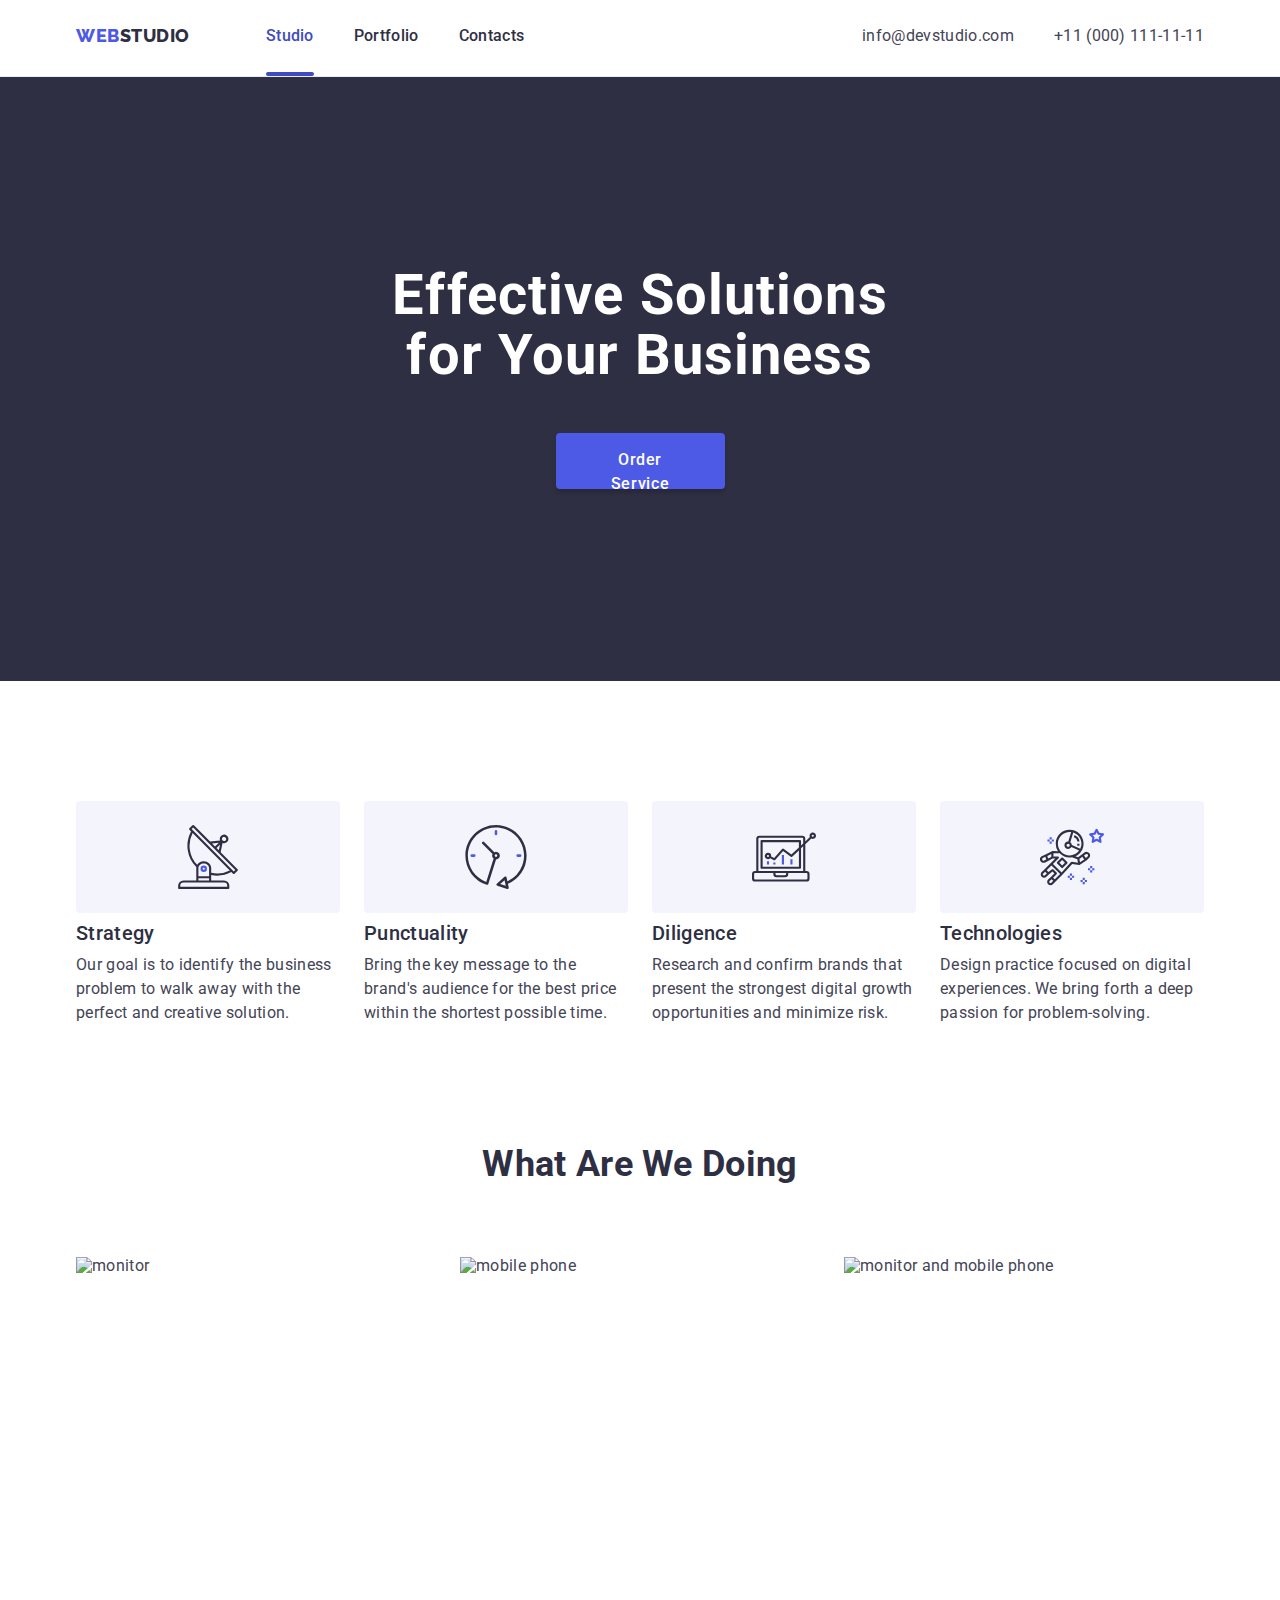
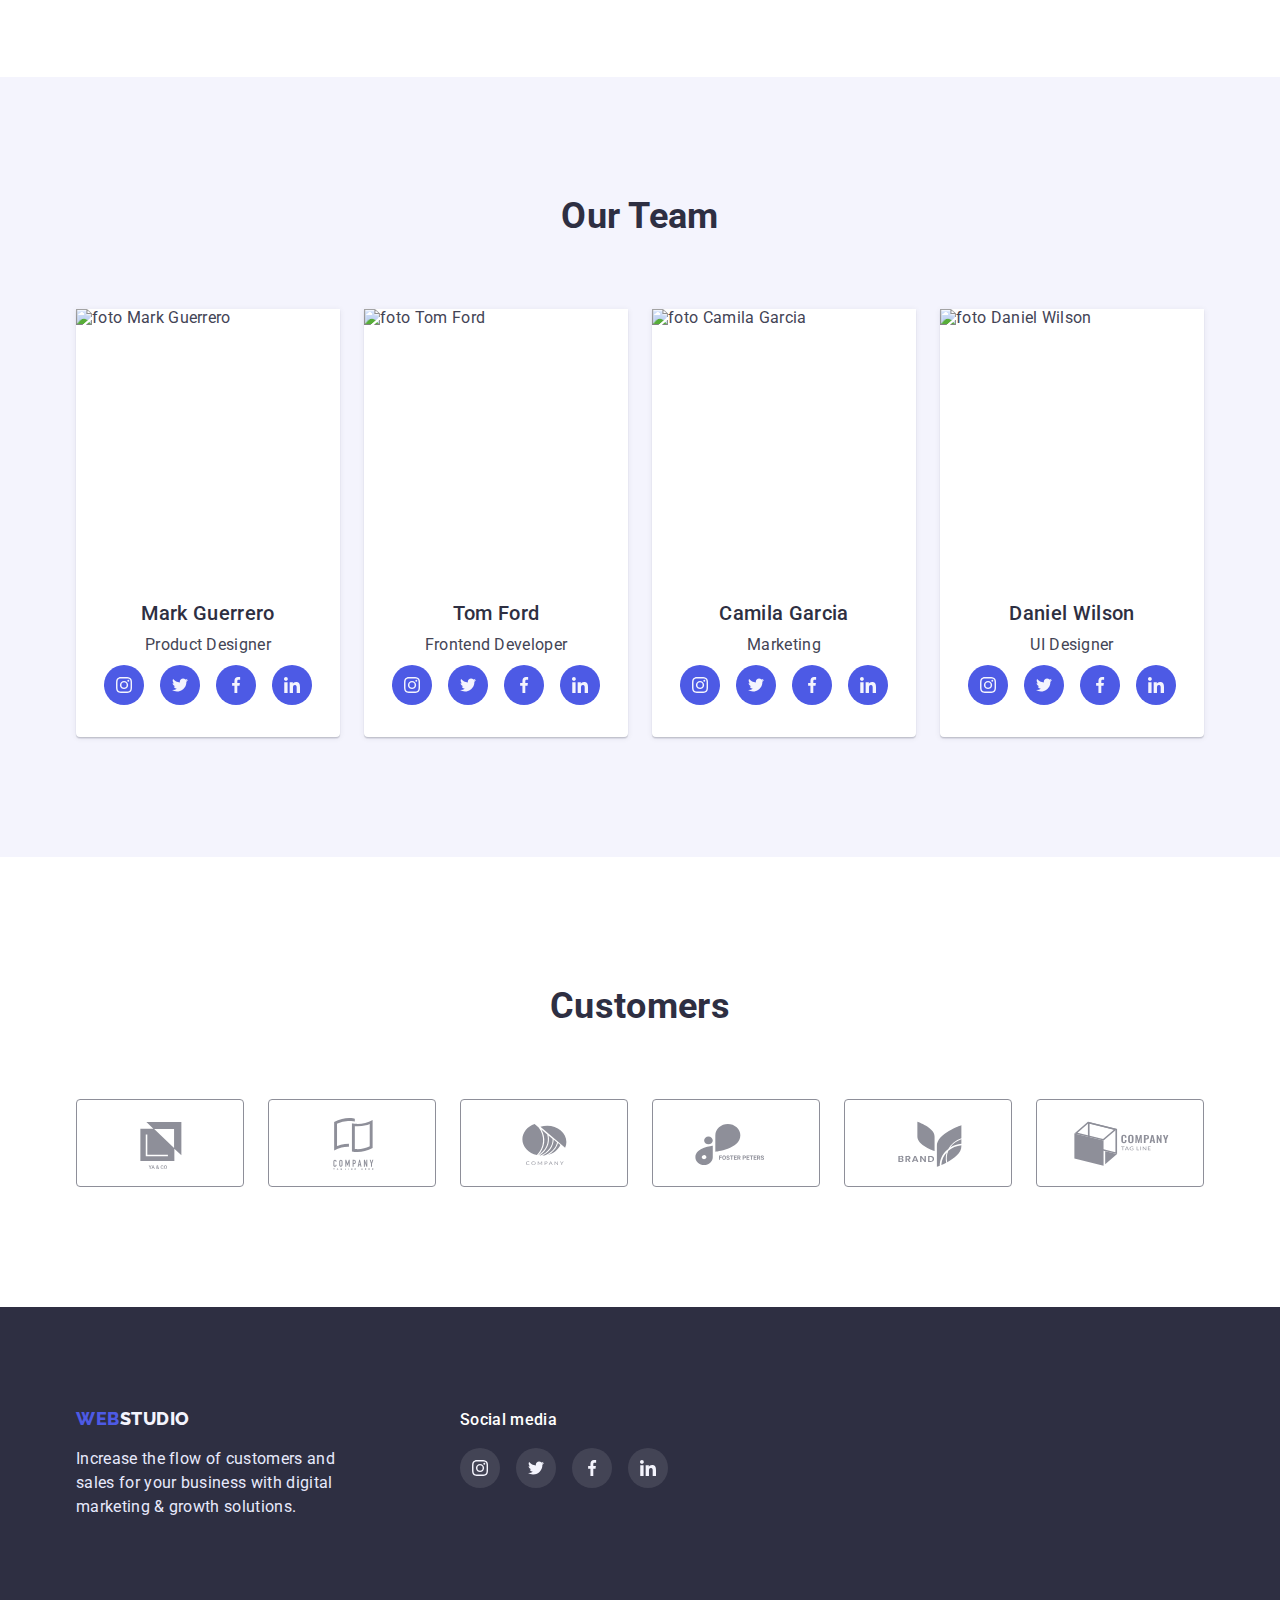
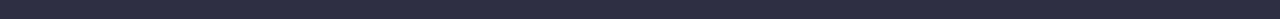
==== commit 03f8e958: "1" ====
--- a/index.html
+++ b/index.html
@@ -1,5 +1,6 @@
 <!DOCTYPE html>
 <html lang="en">
+
 
 <head>
   <meta charset="UTF-8" />
@@ -8,8 +9,8 @@
 
   <title>webstudio</title>
 
-  <link rel=" link preconnect" href="https://fonts.googleapis.com" />
-  <link rel=" link preconnect" href="https://fonts.gstatic.com" crossorigin />
+  <link rel="preconnect" href="https://fonts.googleapis.com" />
+  <link rel="preconnect" href="https://fonts.gstatic.com" crossorigin />
 
   <link href="https://fonts.googleapis.com/css2?family=Raleway:wght@800&family=Roboto:wght@400;500;700;900&display=swap"
     rel="stylesheet" />
@@ -17,9 +18,8 @@
   <link rel="stylesheet" href="https://cdnjs.cloudflare.com/ajax/libs/modern-normalize/1.1.0/modern-normalize.css" />
   <!-- підключаєм сторонній нормалізатор стилів для браузера -->
 
-  <link rel="link stylesheet" href="./css/styles.css" />
-
-  <link rel="link modal.js." href="./modal.js." />
+  <link rel="stylesheet" href="./css/styles.css" />
+
 
 </head>
 
@@ -33,7 +33,7 @@
         <ul class="menu">
           <li><a class="nav-link link current" href="./index.html">Studio</a></li>
           <li><a class="nav-link link" href="./portfolio.html">Portfolio</a></li>
-          <li><a class="nav-link link" href="">Contacts</a></li>
+          <li><a class="nav-link link" href="#">Contacts</a></li>
         </ul>
       </nav>
       <address class="address">
@@ -403,7 +403,6 @@
 
     </div>
 
-
   </main>
 
   <footer class="page-footer">
@@ -453,27 +452,28 @@
         </ul>
       </div>
 
-
     </div>
 
   </footer>
 
   <!-- MOADAL WINDOW -->
-  <div class="backdrop is-hidden" data-modal>
-    <div class="modal">
-      <button class="modal-btn" type="button" data-modal-close>
-        <svg class="modal-icon" width="8" height="8">
-          <use href="./images/icons.svg#icon-close"></use>
-        </svg>
-      </button>
+  <div class="modal-backdrop is-hidden" data-modal>
+    <div class="modal-container">
+      <div class="modal">
+        <button class="modal-btn" type="button" data-modal-close>
+          <svg class="modal-icon" width="8" height="8">
+            <use href="./images/icons.svg#icon-close"></use>
+          </svg>
+        </button>
+
+      </div>
     </div>
+
   </div>
 
-
-
   <script src="./js/header.js"></script>
 
-  <script src="./js/modal.js."></script>
+  <script src="./js/modal.js"></script>
 
 </body>
 
--- a/css/styles.css
+++ b/css/styles.css
@@ -4,14 +4,12 @@
 h1,
 h2,
 h3,
-h4,
 p {
   margin-top: 0;
   margin-bottom: 0;
 }
 
-ul,
-ol {
+ul {
   margin-top: 0;
   margin-bottom: 0;
   padding-left: 0;
@@ -25,17 +23,8 @@
   height: auto;
 }
 
-.button {
-  cursor: pointer;
-  outline: none;
-}
-
 .address {
   font-style: normal;
-}
-
-.list {
-  list-style: none;
 }
 
 .link {
@@ -43,43 +32,33 @@
   outline: none;
 }
 
-/* Скидаємо встановлені стилі (відступи) в браузері для h1-h6, p, ul, ol, img */
-
 /* ============================================================================================================= */
 /* KOLOR */
 
 :root {
   --primary-brand-color: #4d5ae5;
-  /* CTAs Focused Active states Links - Призывы к действию Сфокусированные активные состояния Ссылки */
   --pressed-state-color: #404bbf;
-  /* CTAs - Призывы к действию  */
   --dark-color: #2e2f42;
-  /* Overlays Shadows Headings - Наложения Тени Заголовки - bgc footer*/
   --success-color: #31d0aa;
-  /* Valid fields Success messages    - Допустимые поля Сообщения об успехе*/
   --text-color: #434455;
-  /* Body text    - Основной текст*/
   --subtle-text-color: #8e8f99;
-  /* Helper text Deemphasized text    - Вспомогательный текст Текст без выделения */
   --accent-color: #e7e9fc;
-  /* Accent color Hairlines Subtle backgrounds    - Акцентный цвет Линии волос Тонкий фон */
   --light-color: #f4f4fd;
-  /* Light mode backgrounds Light mode Dialogs/alerts     - Фоны светлого режима Светлый режим Диалоги/оповещения  -  bgc Our Team */
   --modal-overlay-color: #e7e9fc;
-  /* Overlay  - Наложение*/
-  --hero-background-color: #2e2f42;
-  /* Hero image background    - Фон изображения героя */
+  --navyblue-modal: rgba(46, 47, 66, 0.4);
+  --social-link: rgba(255, 255, 255, 0.1);
   --hero-text: #fff;
-  /* текст Hero, BGC Body */
+  --modal-desk: #757575;
+  --modal-btn: #000;
+  --modal-background-color: #fcfcfc;
   --radius-butoon: 4px;
-  /* радіус заокруглення кнопок */
   --gap-column: 24px;
   --column: 3;
   --indent-sections: 120px;
   --transition-duration: 250ms;
   --transition-timing-function: cubic-bezier(0.4, 0, 0.2, 1);
-  --trns-fast: 400ms ease-in;
-  --trns-slow: 800ms ease-in-out;
+  --trns-fast: 400ms;
+  --trns-slow: 800ms;
 }
 
 .visually-hidden {
@@ -105,7 +84,6 @@
   color: var(--text-color);
   font-family: 'Roboto', sans-serif;
   letter-spacing: 0.02em;
-  /* устанавливаем основной фон, цвет и вид шрифта для всей страницы  */
 }
 
 .nav-link,
@@ -114,20 +92,17 @@
   color: inherit;
   font-size: 16px;
   line-height: 1.5;
-  /* устанавливем шрифт */
 }
 
 .social-text {
   color: var(--hero-text);
   font-size: 16px;
   line-height: 1.5;
-  /* устанавливем шрифт*/
 }
 
 .nav-link,
 .social-text {
   font-weight: 500;
-  /* устанавливем шрифт меню навигации */
 }
 
 .nav-link:hover,
@@ -135,14 +110,11 @@
 .address-item:hover,
 .address-item:focus {
   color: var(--pressed-state-color);
-
-  /* устанавливем цвет фона ссылок навигации и адреса при наведении Tab и мышкой*/
 }
 
 .nav,
 .nav-link {
   color: var(--dark-color);
-  /* устанавливаем цвет шрифта для навигации и второй части лого */
 }
 
 .logo {
@@ -153,24 +125,19 @@
   line-height: 1.33;
   letter-spacing: 0.03em;
   text-transform: uppercase;
-  /* устанавливаем параметры шрифта для лого и цвет для первой части лого */
 }
 
 .logo-second {
   color: var(--dark-color);
-  /* устанавливаем цвет шрифта для второй части лого */
 }
 
 .page-footer {
   background-color: var(--dark-color);
   color: var(--modal-overlay-color);
-
-  /* устанавливаем фон и цвет шрифта футера */
 }
 
 .page-footer .logo-second {
   color: var(--light-color);
-  /* изменяем цвет шрифта второй части лого в футере */
 }
 
 .hero-headline {
@@ -180,21 +147,18 @@
   line-height: calc(60 / 56);
   color: var(--hero-text);
   letter-spacing: 0.02em;
-  /* устанавливаем параметры шрифта для заголовка Hero */
 }
 
 .page-hero {
-  background-color: var(--hero-background-color);
+  background-color: var(--dark-color);
 }
 
 .hero-button:hover,
 .hero-button:focus {
   background: var(--pressed-state-color);
-
-  /* устанавливем цвет фона кнопки при наведении Tab и при нажатии мышкой */
-}
-
-.hero-button {
+}
+
+.button {
   background: var(--primary-brand-color);
   color: var(--hero-text);
   font-family: inherit;
@@ -202,7 +166,11 @@
   font-size: 16px;
   line-height: 1.5;
   letter-spacing: 0.04em;
-  /* устанавливем цвет шрифта кнопки и меню навигации */
+  box-shadow: 0px 4px 4px rgba(0, 0, 0, 0.15);
+  border-radius: var(--radius-butoon);
+  border: none;
+  cursor: pointer;
+  outline: none;
 }
 
 .work,
@@ -213,17 +181,14 @@
   text-align: center;
   text-transform: capitalize;
   color: var(--dark-color);
-  /* устанавливаем цвет и пареметры шрифта в секторах What are we doing и Our Team */
 }
 
 .worker-section {
   background-color: var(--light-color);
-  /* устанавливаем цвет фона в секторе Our Team */
 }
 
 .worker-item {
   background-color: var(--hero-text);
-  /* устанавливаем цвет фона для фотографий сотрудников в секторе Our Team */
 }
 
 .filters-list {
@@ -234,21 +199,18 @@
   letter-spacing: 0.04em;
   color: var(--primary-brand-color);
   background: var(--light-color);
-  /* устанавливем цвет и параметры шрифта кнопок в неактивном состоянии  */
 }
 
 .filters-list:hover,
 .filters-list:focus {
   color: var(--hero-text);
   background: var(--pressed-state-color);
-  /* устанавливем цвет фона ссылок навигации и адреса при наведении Tab и мышкой*/
 }
 
 .text {
   font-size: 16px;
   line-height: 1.5;
   color: var(--text-color);
-  /* устанавливаем цвет и пареметры шрифта в тексте параграфов*/
 }
 
 .product .text {
@@ -264,7 +226,6 @@
   font-size: 20px;
   line-height: 1.2;
   color: var(--dark-color);
-  /* устанавливаем цвет и пареметры шрифта в тексте h3*/
 }
 
 /* ============================================================================================================= */
@@ -278,34 +239,20 @@
   padding-right: 15px;
   margin-left: auto;
   margin-right: auto;
-
-  /* outline: 2px solid red;
-  outline-offset: -2px; */
 }
 
 .header {
   display: flex;
   align-items: center;
-  flex-wrap: wrap;
-  /* background-color: var(--hero-text); */
-  position: fixed;
-  top: 0;
-  left: 0;
-  width: 100%;
 }
 
 .page-header {
-  min-height: 76px;
+  /* min-height: 76px; */
   border-bottom: 1px solid var(--accent-color);
   box-shadow: 0px 2px 1px rgba(46, 47, 66, 0.08),
     0px 1px 1px rgba(46, 47, 66, 0.16), 0px 1px 6px rgba(46, 47, 66, 0.08);
 }
 
-.no-transparency {
-  background-color: rgba(17, 19, 25, 0.4);
-  /* backdrop-filter: blur(15px); */
-}
-
 .nav {
   display: flex;
   align-items: center;
@@ -317,7 +264,10 @@
 
 .link,
 .button,
-.modal-btn {
+.modal-btn,
+/* .subscribe-button, */
+.modal-form-button {
+  transition-property: background-color, color, border, fill;
   transition-duration: var(--transition-duration);
   transition-timing-function: var(--transition-timing-function);
 }
@@ -333,13 +283,16 @@
   content: '';
   position: absolute;
   bottom: 0;
-
+  right: 0;
   display: block;
   width: 100%;
   height: 4px;
   border-radius: 2px;
-
-  background-color: var(--primary-brand-color);
+  background-color: var(--pressed-state-color);
+}
+
+.nav-link.current {
+  color: var(--pressed-state-color);
 }
 
 .menu {
@@ -366,7 +319,6 @@
 
 .footer-conteiner {
   display: flex;
-  column-gap: var(--indent-sections);
   align-items: baseline;
 }
 
@@ -376,6 +328,7 @@
 
 .footer-logo {
   width: 264px;
+  margin-right: var(--indent-sections);
 }
 
 .headline {
@@ -404,7 +357,7 @@
   justify-content: center;
   width: 100%;
   height: 100%;
-  background: rgba(255, 255, 255, 0.1);
+  background: var(--social-link);
   border-radius: 50%;
   color: var(--light-color);
 }
@@ -418,6 +371,7 @@
   display: block;
   fill: currentColor;
 }
+
 /* ============================================================================== */
 /* PAGE STUDIO */
 
@@ -447,13 +401,10 @@
 }
 
 .hero-button {
-  padding: 16px 32px;
-  box-shadow: 0px 4px 4px rgba(0, 0, 0, 0.15);
-  border-radius: var(--radius-butoon);
-  border: none;
   margin-top: 48px;
-  min-height: 56px;
-  min-width: 169px;
+  width: 169px;
+  height: 56px;
+  padding: 15px 31px;
 }
 
 /* SECTION 1 */
@@ -562,7 +513,6 @@
 
 .customer-list {
   display: flex;
-  flex-wrap: wrap;
   margin-top: 72px;
   align-items: center;
   justify-content: center;
@@ -660,7 +610,7 @@
 }
 
 .portfolio-list:hover {
-  border: 1px solid var(--light-color);
+  /* border: 1px solid var(--light-color); */
   box-shadow: 0px 1px 6px rgba(46, 47, 66, 0.08),
     0px 1px 1px rgba(46, 47, 66, 0.16), 0px 2px 1px rgba(46, 47, 66, 0.08);
 }
@@ -671,53 +621,67 @@
   |============================
 */
 
-.backdrop {
+.modal-backdrop {
   position: fixed;
   top: 0;
   left: 0;
   width: 100%;
   height: 100%;
   background-color: rgba(0, 0, 0, 0.4);
-
+  display: flex;
+  align-items: center;
+  justify-content: center;
+  z-index: 999;
+  opacity: 1;
+  visibility: visible;
+  pointer-events: auto;
   transition: opacity var(--trns-fast), visibility var(--trns-fast);
 }
 
-.backdrop.is-hidden {
+.modal-backdrop.is-hidden {
   opacity: 0;
   visibility: hidden;
   pointer-events: none;
-
   transition-delay: var(--transition-duration);
 }
 
+.modal-container {
+  position: absolute;
+  top: 50%;
+  left: 0;
+  right: 0;
+  bottom: 0;
+  display: flex;
+  transform: translateY(10px) translateX(-30%);
+  align-items: center;
+  justify-content: center;
+}
+
 .modal {
-  position: absolute;
+  position: relative;
   top: 50%;
   left: 50%;
   transform: translate(-50%, -50%);
-
   width: 408px;
   min-height: 576px;
-  background: #fcfcfc;
+  background: var(--modal-background-color);
   box-shadow: 0px 1px 1px rgba(0, 0, 0, 0.14), 0px 1px 3px rgba(0, 0, 0, 0.12),
     0px 2px 1px rgba(0, 0, 0, 0.2);
   border-radius: 4px;
   overflow: auto;
-
+  padding: 32px;
+  margin-top: -28px;
   transition: transform 150ms, opacity 150ms;
   transition-delay: 400ms;
-}
-
-.backdrop.is-hidden.modal {
+  transition-timing-function: var(--transition-timing-function);
+}
+
+.modal-backdrop.is-hidden.modal {
   transform: translate(-50%, -70%);
   opacity: 0;
   transition-delay: 0;
 }
 
-/* 
-.modal-icon {
-} */
-
 .modal-btn {
   background: var(--modal-overlay-color);
   border: 1px solid rgba(0, 0, 0, 0.1);
@@ -727,17 +691,94 @@
   width: 24px;
   height: 24px;
   border-radius: 50%;
-  fill: #000;
+  fill: var(--modal-btn);
   padding: 0;
   top: 24px;
   right: 24px;
   position: absolute;
+  cursor: pointer;
+  outline: none;
 }
 
 .modal-btn:hover,
 .modal-btn:focus {
   background: var(--pressed-state-color);
-  fill: #fff;
+  fill: var(--hero-text);
+}
+
+.checkbox-container {
+  position: relative;
+  width: 16px;
+  height: 16px;
+  cursor: pointer;
+}
+
+.checkbox-svg rect {
+  fill: var(--modal-background-color);
+  stroke-width: 1.25px;
+  stroke: var(--dark-color);
+  transition: fill var(--trns-fast), stroke var(--trns-fast);
+}
+
+.checkmark-svg {
+  position: absolute;
+  opacity: 0;
+  transition: opacity var(--trns-fast);
+  fill: var(--light-color);
+  top: 50%;
+  left: 50%;
+  transform: translate(-50%, -50%);
+}
+
+.modal-form-checkbox:checked ~ .checkbox-container .checkbox-svg rect {
+  fill: var(--pressed-state-color);
+  stroke: var(--pressed-state-color);
+}
+
+.modal-form-checkbox:checked ~ .checkbox-container .checkmark-svg {
+  opacity: 1;
+}
+
+.modal-form-agreement {
+  position: relative;
+  display: flex;
+  gap: 8px;
+  margin-bottom: 24px;
+}
+
+.modal-form-desk {
+  display: flex;
+  align-items: center;
+  gap: 8px;
+}
+
+.modal-form-desk-text {
+  color: var(--lightslate);
+  font-family: Roboto;
+  font-size: 12px;
+  font-weight: 400;
+  line-height: 16px;
+  letter-spacing: 0.48px;
+}
+
+.modal-form-link {
+  color: var(--primary-brand-color);
+  font-family: Roboto;
+  font-size: 12px;
+  font-weight: 400;
+  line-height: 16px;
+  letter-spacing: 0.48px;
+  text-decoration: underline;
+  cursor: pointer;
+}
+
+.modal-form-button:hover,
+.modal-form-button:focus {
+  background: var(--pressed-state-color);
+}
+
+.modal-form-button:disabled {
+  cursor: not-allowed;
 }
 
 /* OVERLAY */
@@ -747,11 +788,21 @@
     transform: translateY(100%);
     opacity: 0;
   }
-  50% {
+
+  100% {
+    transform: translateY(0);
+    opacity: 1;
+  }
+}
+
+@keyframes overlay-reverse {
+  0% {
+    transform: translateY(0);
     opacity: 0;
   }
+
   100% {
-    transform: translateY(0);
+    transform: translateY(100%);
     opacity: 1;
   }
 }
@@ -773,12 +824,26 @@
   opacity: 0;
   visibility: hidden;
   pointer-events: none;
-
   background-color: var(--primary-brand-color);
 }
 
-.finger-item:hover .product-overlay,
-.finger-item:focus .product-overlay {
-  animation: overlay 1000ms ease-out 500ms 1 alternate both;
+.portfolio-list:hover .product-overlay {
+  animation: overlay 1000ms ease-out both;
   visibility: visible;
-}
+  box-shadow: 0px 1px 6px rgba(46, 47, 66, 0.08),
+    0px 1px 1px rgba(46, 47, 66, 0.16), 0px 2px 1px rgba(46, 47, 66, 0.08);
+}
+
+.portfolio-list:not(:hover) .product-overlay {
+  animation: overlay-reverse 1000ms ease-out both;
+  visibility: visible;
+  box-shadow: 0px 1px 6px rgba(46, 47, 66, 0.08),
+    0px 1px 1px rgba(46, 47, 66, 0.16), 0px 2px 1px rgba(46, 47, 66, 0.08);
+}
+
+.portfolio-list:focus .product-overlay {
+  animation: overlay 1000ms ease-out both;
+  visibility: visible;
+  box-shadow: 0px 1px 6px rgba(46, 47, 66, 0.08),
+    0px 1px 1px rgba(46, 47, 66, 0.16), 0px 2px 1px rgba(46, 47, 66, 0.08);
+}
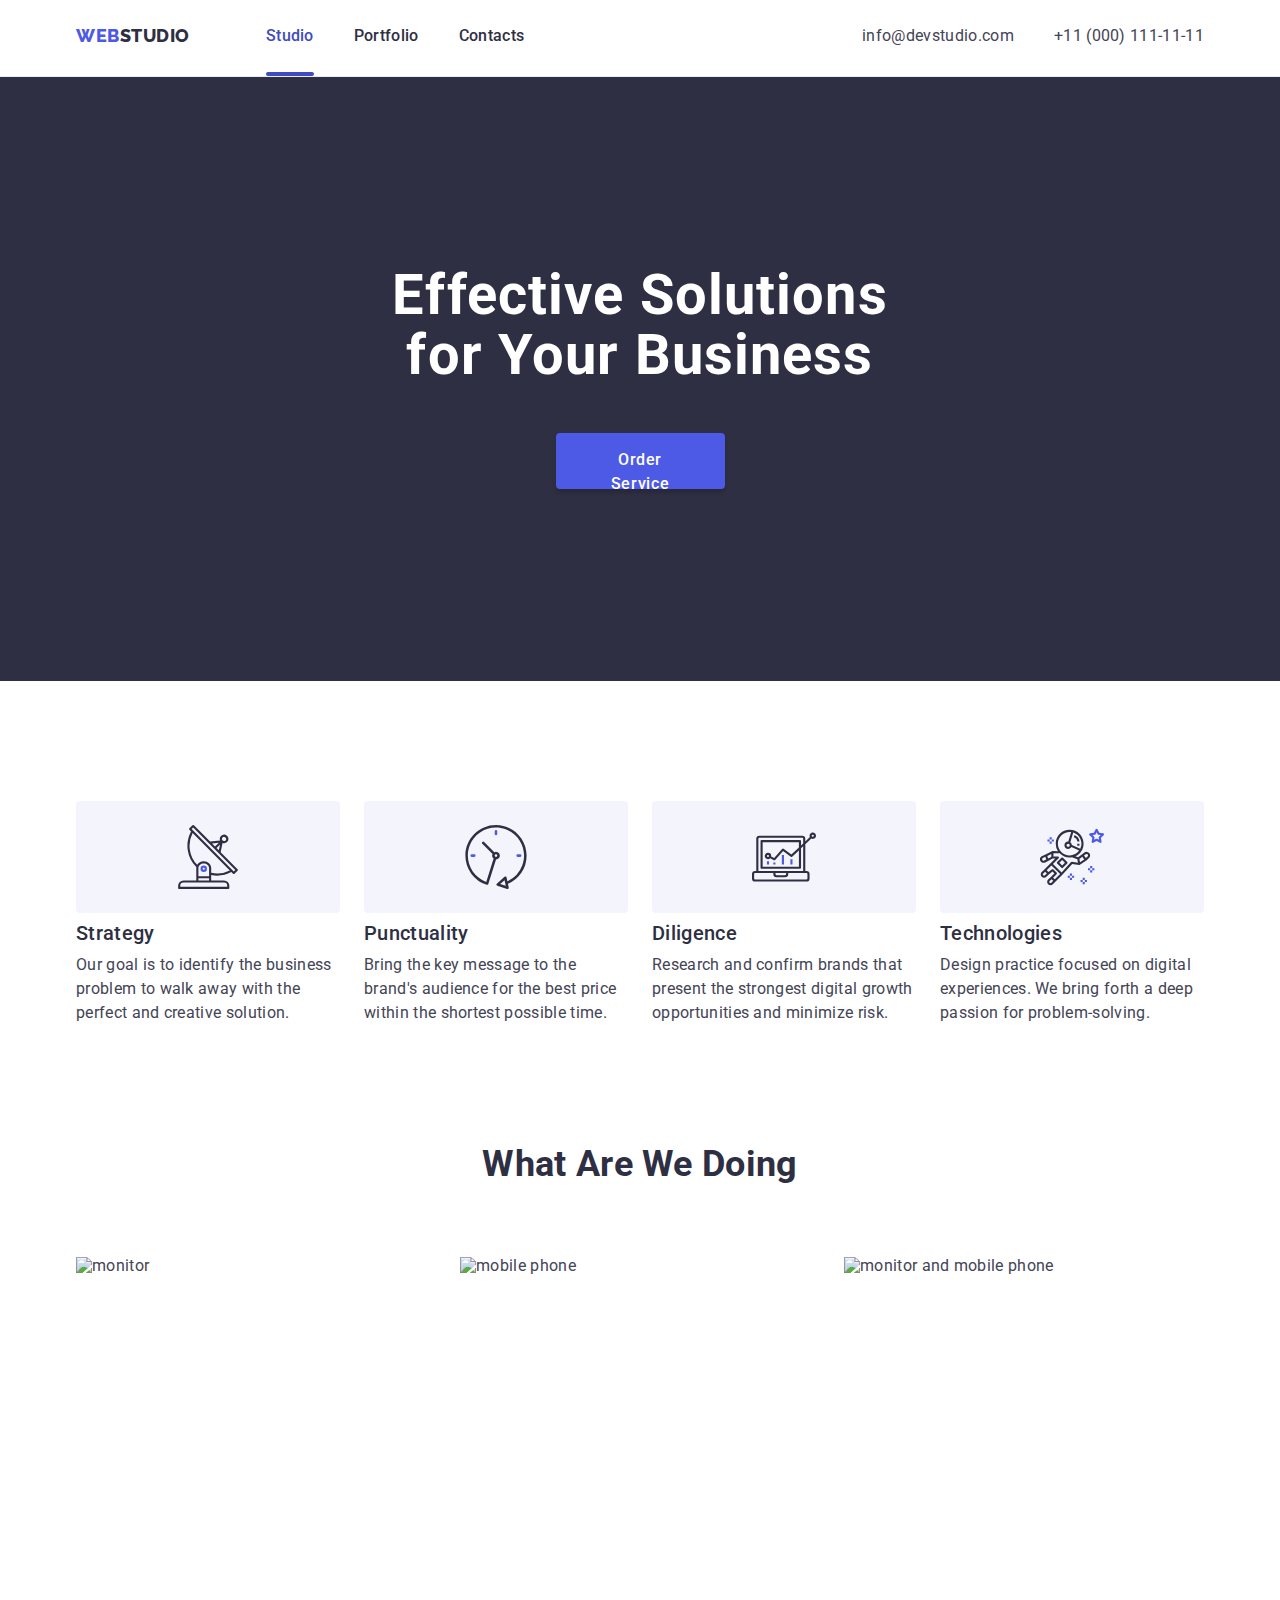
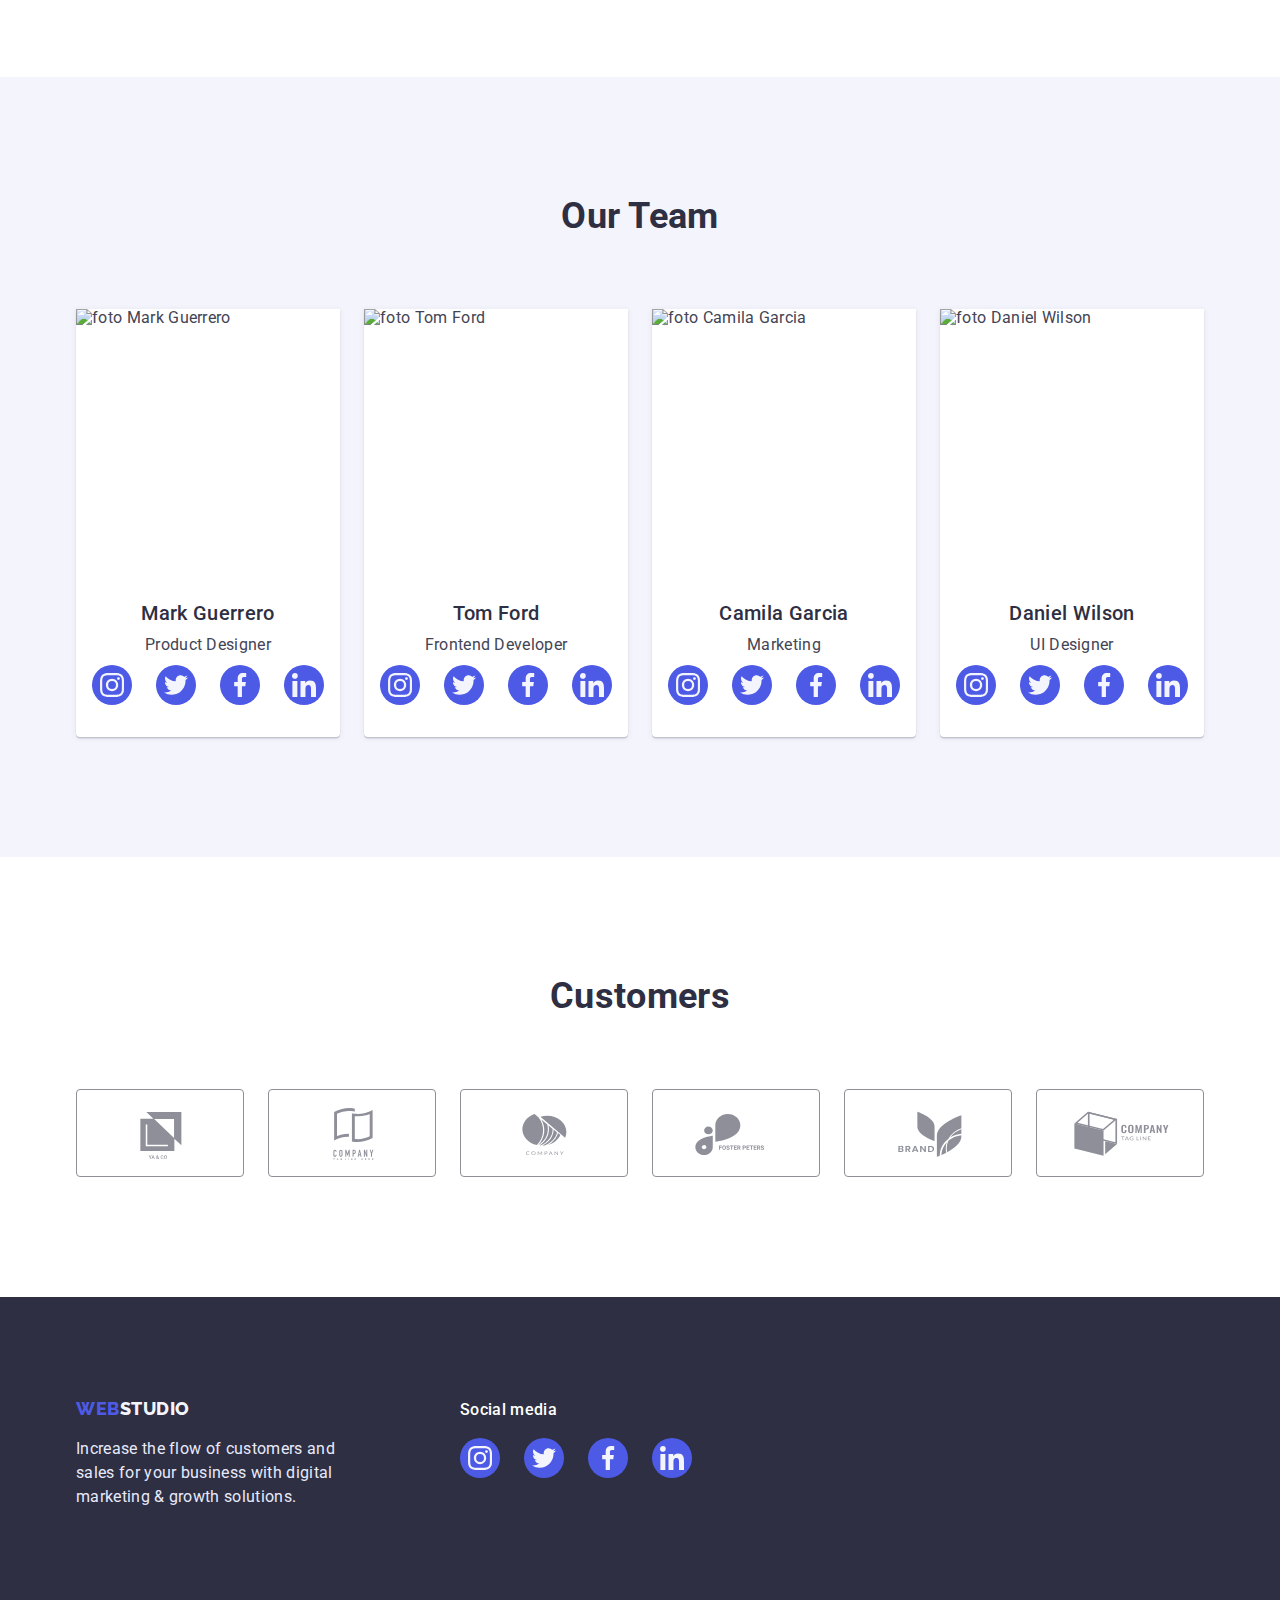
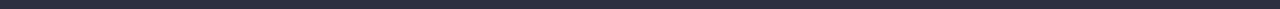
==== commit 1badb0ac: "1" ====
--- a/index.html
+++ b/index.html
@@ -24,7 +24,9 @@
 </head>
 
 <body>
-  <!-- Top Line -->
+
+  <!-- HEADER -->
+
   <header class="page-header" data-header>
     <div class=" header container">
       <nav class="nav">
@@ -51,7 +53,7 @@
 
   <main>
     <div>
-      <!-- Hero -->
+      <!-- Section 1 -->
       <section class="page-hero hero">
         <div class="container">
           <h1 class="hero-headline">Effective Solutions for Your Business</h1>
@@ -62,7 +64,7 @@
         </div>
       </section>
 
-      <!-- Section 1 -->
+      <!-- Section 2 -->
       <section class="feature-section">
         <div class="container">
           <h2 class="visually-hidden">Feature</h2>
@@ -131,7 +133,7 @@
         </div>
       </section>
 
-      <!-- Section 2 -->
+      <!-- Section 3 -->
       <section class="work-section">
         <div class="container">
           <h2 class="work">What are we doing</h2>
@@ -150,7 +152,7 @@
         </div>
       </section>
 
-      <!-- Section 3 -->
+      <!-- Section 4 -->
       <section class="worker-section">
         <div class="container">
           <h2 class="worker">Our Team</h2>
@@ -340,7 +342,7 @@
         </div>
       </section>
 
-      <!-- Section 4 -->
+      <!-- Section 5 -->
 
       <section class="customer-section">
         <div class="container customer-conteiner">
@@ -405,6 +407,7 @@
 
   </main>
 
+  <!-- FOOTER -->
   <footer class="page-footer">
     <div class="container footer-conteiner">
       <div class="footer-logo">
@@ -415,46 +418,41 @@
       </div>
 
       <div class="social">
-        <h3 class="social-text">Social media</h3>
+        <p class="social-title">Social media</p>
         <ul class="social-list">
           <li class="social-cell">
-            <a class="social-link link" href aria-label=" Instagram link">
-              <svg class="social-icon" width="16" height="16">
+            <a class="social-link link" href aria-label="Instagram link">
+              <svg class="social-icon" width="24" height="24">
                 <use href="./images/icons.svg#icon-instagram"></use>
               </svg>
             </a>
           </li>
-
           <li class="social-cell">
-            <a class="social-link link" href aria-label=" Twitter link">
-              <svg class="social-icon" width="16" height="16">
+            <a class="social-link link" href aria-label="Twitter link">
+              <svg class="social-icon" width="24" height="24">
                 <use href="./images/icons.svg#icon-twitter"></use>
               </svg>
             </a>
           </li>
-
           <li class="social-cell">
-            <a class="social-link link" href aria-label=" Facebook link">
-              <svg class="social-icon" width="16" height="16">
+            <a class="social-link link" href aria-label="Facebook link">
+              <svg class="social-icon" width="24" height="24">
                 <use href="./images/icons.svg#icon-facebook"></use>
               </svg>
             </a>
           </li>
-
           <li class="social-cell">
-            <a class="social-link link" href aria-label=" Linkedin link">
-              <svg class="social-icon" width="16" height="16">
+            <a class="social-link link" href aria-label="Linkedin link">
+              <svg class="social-icon" width="24" height="24">
                 <use href="./images/icons.svg#icon-linkedin"></use>
               </svg>
             </a>
           </li>
-
         </ul>
       </div>
-
     </div>
-
   </footer>
+
 
   <!-- MOADAL WINDOW -->
   <div class="modal-backdrop is-hidden" data-modal>
--- a/css/styles.css
+++ b/css/styles.css
@@ -92,16 +92,20 @@
   color: inherit;
   font-size: 16px;
   line-height: 1.5;
-}
-
-.social-text {
+  transition: color var(--transition-duration) var(--transition-timing-function);
+}
+
+.social-title,
+.subscribe-text {
   color: var(--hero-text);
   font-size: 16px;
   line-height: 1.5;
+  letter-spacing: 0.02em;
 }
 
 .nav-link,
-.social-text {
+.social-title,
+.subscribe-text {
   font-weight: 500;
 }
 
@@ -147,10 +151,6 @@
   line-height: calc(60 / 56);
   color: var(--hero-text);
   letter-spacing: 0.02em;
-}
-
-.page-hero {
-  background-color: var(--dark-color);
 }
 
 .hero-button:hover,
@@ -181,6 +181,7 @@
   text-align: center;
   text-transform: capitalize;
   color: var(--dark-color);
+  margin-bottom: 72px;
 }
 
 .worker-section {
@@ -265,7 +266,7 @@
 .link,
 .button,
 .modal-btn,
-/* .subscribe-button, */
+.subscribe-button,
 .modal-form-button {
   transition-property: background-color, color, border, fill;
   transition-duration: var(--transition-duration);
@@ -335,11 +336,58 @@
   margin-bottom: 8px;
 }
 
+.subscribe {
+  margin-left: auto;
+}
+
+.subscribe-form {
+  display: flex;
+  gap: 24px;
+}
+
+.subscribe-email {
+  width: 264px;
+  padding-bottom: 8px;
+  padding-top: 8px;
+  padding-left: 16px;
+  font-weight: 400;
+  font-size: 12px;
+  line-height: 2;
+  letter-spacing: 0.04em;
+  color: rgba(255, 255, 255, 0.6);
+  user-select: none;
+  background-color: inherit;
+  border: 1px solid rgba(255, 255, 255, 0.3);
+  filter: drop-shadow(0px 4px 4px rgba(0, 0, 0, 0.15));
+  border-radius: 4px;
+}
+
+.subscribe-email:focus,
+.subscribe-email:focus-visible {
+  outline-color: rgba(0, 0, 0, 0.15);
+  transition: outline-color var(--trns-fast);
+}
+
+.subscribe-button {
+  width: 165px;
+  display: flex;
+  flex-direction: row;
+  justify-content: center;
+  align-items: center;
+  padding: 8px 24px;
+  gap: 16px;
+}
+
+.subscribe-button:hover,
+.subscribe-button:focus {
+  background: var(--pressed-state-color);
+}
+
 .social-list {
   display: flex;
   align-items: center;
   justify-content: center;
-  gap: 16px;
+  gap: 24px;
 }
 
 .social-cell {
@@ -347,7 +395,8 @@
   height: 40px;
 }
 
-.social-text {
+.social-title,
+.subscribe-text {
   margin-bottom: 16px;
 }
 
@@ -357,9 +406,11 @@
   justify-content: center;
   width: 100%;
   height: 100%;
-  background: var(--social-link);
+  background-color: var(--primary-brand-color);
   border-radius: 50%;
   color: var(--light-color);
+  transition: background-color var(--transition-duration)
+    var(--transition-timing-function);
 }
 
 .social-link:hover,
@@ -370,14 +421,17 @@
 .social-icon {
   display: block;
   fill: currentColor;
+  fill: var(--light-color);
+  width: 24px;
+  height: 24px;
 }
 
 /* ============================================================================== */
 /* PAGE STUDIO */
 
-/* HERO */
-
-.hero {
+/* SECTION 1 */
+
+.page-hero {
   display: block;
   padding-top: 188px;
   padding-bottom: 188px;
@@ -393,6 +447,7 @@
   background-repeat: no-repeat;
   background-position: center;
   background-size: cover;
+  background-color: var(--dark-color);
 }
 
 .hero-headline {
@@ -405,9 +460,11 @@
   width: 169px;
   height: 56px;
   padding: 15px 31px;
-}
-
-/* SECTION 1 */
+  transition: background-color var(--transition-duration)
+    var(--transition-timing-function);
+}
+
+/* SECTION 2 */
 
 .feature-section {
   display: flex;
@@ -438,7 +495,7 @@
 .feature-icons {
   display: block;
 }
-/* SECTION 2 */
+/* SECTION 3 */
 
 .work-section {
   display: flex;
@@ -453,7 +510,7 @@
   column-gap: var(--gap-column);
 }
 
-/* SECTION 3 */
+/* SECTION 4 */
 
 .worker-section {
   padding-bottom: var(--indent-sections);
@@ -477,8 +534,7 @@
 }
 
 .worker-text {
-  padding-top: 32px;
-  padding-bottom: 32px;
+  padding: 32px 0;
   text-align: center;
 }
 
@@ -491,10 +547,12 @@
   display: flex;
   align-items: center;
   justify-content: center;
-  width: 40px;
-  height: 40px;
+  width: 100%;
+  height: 100%;
   border-radius: 50%;
   color: var(--light-color);
+  transition: background-color var(--transition-duration)
+    var(--transition-timing-function);
 }
 
 .worker-link:hover,
@@ -502,18 +560,16 @@
   background-color: var(--pressed-state-color);
 }
 
-/* SECTION 4 */
+/* SECTION 5 */
 
 .customer-section {
   display: flex;
   justify-content: center;
-  padding-bottom: var(--indent-sections);
-  padding-top: calc((var(--indent-sections)) + 10px);
+  padding: 120px 0;
 }
 
 .customer-list {
   display: flex;
-  margin-top: 72px;
   align-items: center;
   justify-content: center;
   column-gap: var(--gap-column);
@@ -528,17 +584,33 @@
   border: 1px solid var(--subtle-text-color);
   border-radius: 4px;
   fill: currentColor;
+  width: 100%;
+  height: 100%;
+  display: flex;
+}
+
+.customer-list li {
+  width: calc((100% - 120px) / 6);
+  height: 88px;
 }
 
 .customer-link:hover,
 .customer-link:focus {
   fill: var(--pressed-state-color);
-  border: 1px solid var(--pressed-state-color);
+  border-color: 1px solid var(--pressed-state-color);
+  color: var(--pressed-state-color);
+}
+
+.customer-link.link {
+  transition: border-color var(--transition-duration)
+      var(--transition-timing-function),
+    color var(--transition-duration) var(--transition-timing-function);
 }
 
 .customer-icon {
   display: block;
   border: none;
+  fill: currentColor;
 }
 /* ============================================================================== */
 /* PAGE PORTFOLIO */
@@ -627,7 +699,7 @@
   left: 0;
   width: 100%;
   height: 100%;
-  background-color: rgba(0, 0, 0, 0.4);
+  background-color: rgba(46, 47, 66, 0.4);
   display: flex;
   align-items: center;
   justify-content: center;
@@ -635,7 +707,9 @@
   opacity: 1;
   visibility: visible;
   pointer-events: auto;
-  transition: opacity var(--trns-fast), visibility var(--trns-fast);
+  transition: opacity var(--transition-duration)
+      var(--transition-timing-function),
+    visibility var(--transition-duration) var(--transition-timing-function);
 }
 
 .modal-backdrop.is-hidden {
@@ -657,13 +731,11 @@
   justify-content: center;
 }
 
-.modal {
+.modal-container .modal {
   position: relative;
   top: 50%;
   left: 50%;
-  transform: translate(-50%, -50%);
   width: 408px;
-  min-height: 576px;
   background: var(--modal-background-color);
   box-shadow: 0px 1px 1px rgba(0, 0, 0, 0.14), 0px 1px 3px rgba(0, 0, 0, 0.12),
     0px 2px 1px rgba(0, 0, 0, 0.2);
@@ -673,7 +745,10 @@
   margin-top: -28px;
   transition: transform 150ms, opacity 150ms;
   transition-delay: 400ms;
-  transition-timing-function: var(--transition-timing-function);
+  transform: translate(-50%, -50%) scale(1);
+  min-height: 584px;
+  transition: transform var(--transition-duration)
+    var(--transition-timing-function);
 }
 
 .modal-backdrop.is-hidden.modal {
@@ -682,8 +757,8 @@
   transition-delay: 0;
 }
 
-.modal-btn {
-  background: var(--modal-overlay-color);
+.modal .modal-btn {
+  background-color: var(--modal-overlay-color);
   border: 1px solid rgba(0, 0, 0, 0.1);
   display: flex;
   align-items: center;
@@ -698,12 +773,136 @@
   position: absolute;
   cursor: pointer;
   outline: none;
-}
-
-.modal-btn:hover,
-.modal-btn:focus {
+  transition: background-colorvar(--transition-duration)
+      var(--transition-timing-function),
+    border var(--transition-duration) var(--transition-timing-function);
+}
+
+.modal .modal-btn:hover,
+.modal .modal-btn:focus {
   background: var(--pressed-state-color);
+  border: none;
+}
+
+.modal .modal-icon {
+  width: 8px;
+  height: 8px;
+  transition: fill var(--transition-duration) var(--transition-timing-function);
+}
+
+.modal .modal-btn:hover .modal-icon,
+.modal .modal-btn:focus .modal-icon {
   fill: var(--hero-text);
+}
+
+.modal .modal-icon label {
+  display: block;
+}
+
+.modal-title {
+  display: block;
+  margin-bottom: 24px;
+  text-align: center;
+  font-weight: 500;
+  font-size: 16px;
+  line-height: 1.5;
+  letter-spacing: 0.02em;
+  color: var(--dark-color);
+  user-select: none;
+  margin-top: 24px;
+}
+
+.modal-form-label,
+.modal-form-comment,
+.modal-form-desk {
+  display: block;
+  font-weight: 400;
+  font-size: 12px;
+  line-height: 1.33;
+  letter-spacing: 0.04em;
+  margin-bottom: 4px;
+  user-select: none;
+}
+
+.modal-form-label {
+  color: var(--subtle-text-color);
+}
+
+.modal-form-desk {
+  color: var(--modal-desk);
+}
+
+.modal-form-group {
+  position: relative;
+  margin-bottom: 8px;
+}
+
+.modal-form-field {
+  display: block;
+  width: 100%;
+  height: 40px;
+  border-radius: var(--radius-butoon);
+  border: 1px solid rgba(33, 33, 33, 0.2);
+  padding-left: 40px;
+  padding-right: 40px;
+  transition: outline-color var(--trns-fast);
+}
+
+.modal-form-field:focus,
+.modal-form-field:focus-visible,
+.modal-form-comment:focus,
+.modal-form-comment:focus-visible {
+  outline-color: var(--primary-brand-color);
+  transition: outline-color var(--trns-fast);
+}
+
+.modal-form-icon {
+  position: absolute;
+  top: 50%;
+  left: 19px;
+  transform: translateY(-50%);
+  pointer-events: none;
+  fill: var(--dark-color);
+  transition: fill var(--trns-fast);
+}
+
+.modal-form-field:focus + .modal-form-icon {
+  fill: var(--primary-brand-color);
+}
+
+.modal-form-comment {
+  display: block;
+  width: 100%;
+  height: 120px;
+  padding-top: 8px;
+  padding-left: 16px;
+  resize: none;
+  border-radius: var(--radius-butoon);
+  border: 1px solid rgba(33, 33, 33, 0.2);
+  transition: outline-color var(--trns-fast);
+  margin-bottom: 16px;
+}
+
+.modal-form-comment::placeholder {
+  font-weight: 400;
+  font-size: 12px;
+  line-height: 1.33;
+  letter-spacing: 0.04em;
+  color: rgba(117, 117, 117, 0.5);
+}
+
+.modal-form-button {
+  display: block;
+  margin-left: auto;
+  margin-right: auto;
+  margin-top: 24px;
+  width: 169px;
+  height: 56px;
+  padding: 16px 32px 16px 32px;
+}
+
+.modal-form-checkbox {
+  display: none;
 }
 
 .checkbox-container {
@@ -818,13 +1017,18 @@
   left: 0;
   width: 100%;
   height: 100%;
-  padding-top: 40px;
-  padding-right: 32px;
-  padding-left: 32px;
   opacity: 0;
   visibility: hidden;
   pointer-events: none;
   background-color: var(--primary-brand-color);
+  font-size: 16px;
+  line-height: 1.5;
+  letter-spacing: 0.02em;
+  color: var(--light-color);
+  padding: 40px 32px;
+  transform: translateY(100%);
+  transition: transform var(--transition-duration)
+    var(--transition-timing-function);
 }
 
 .portfolio-list:hover .product-overlay {
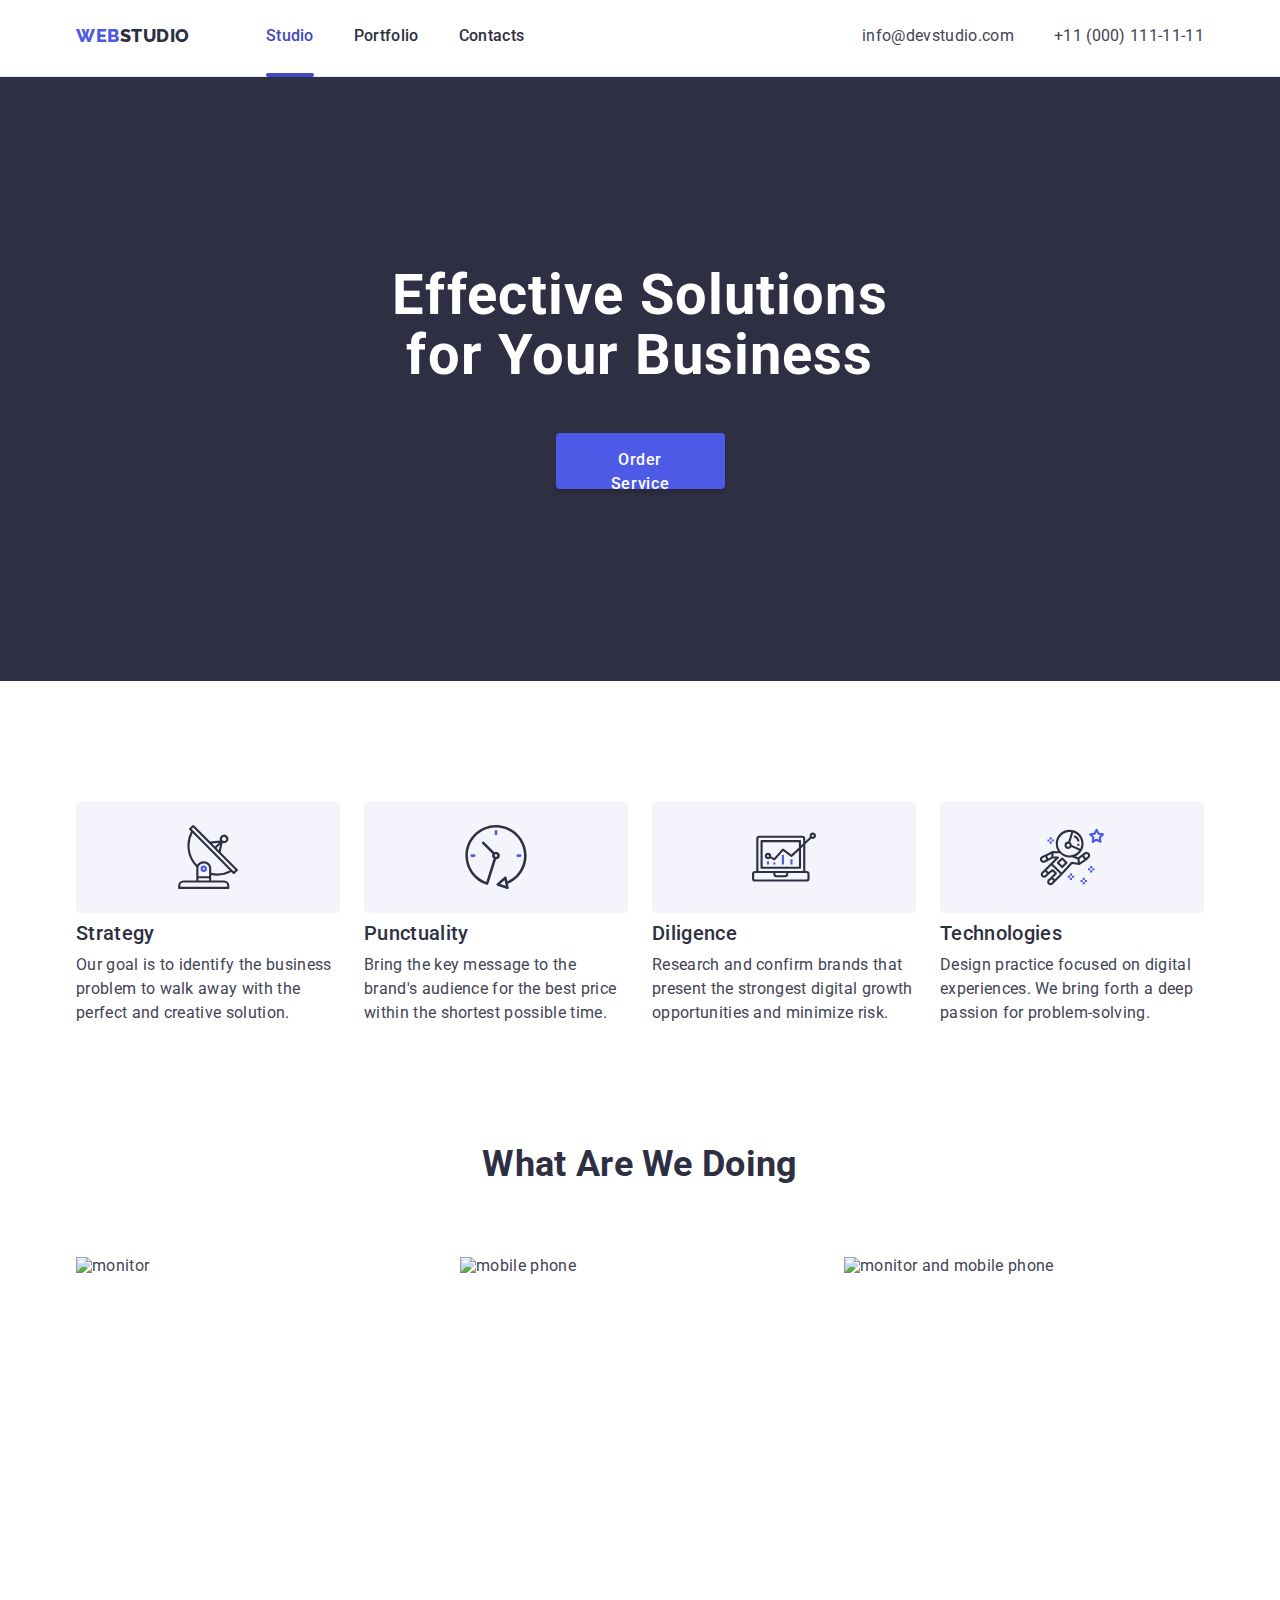
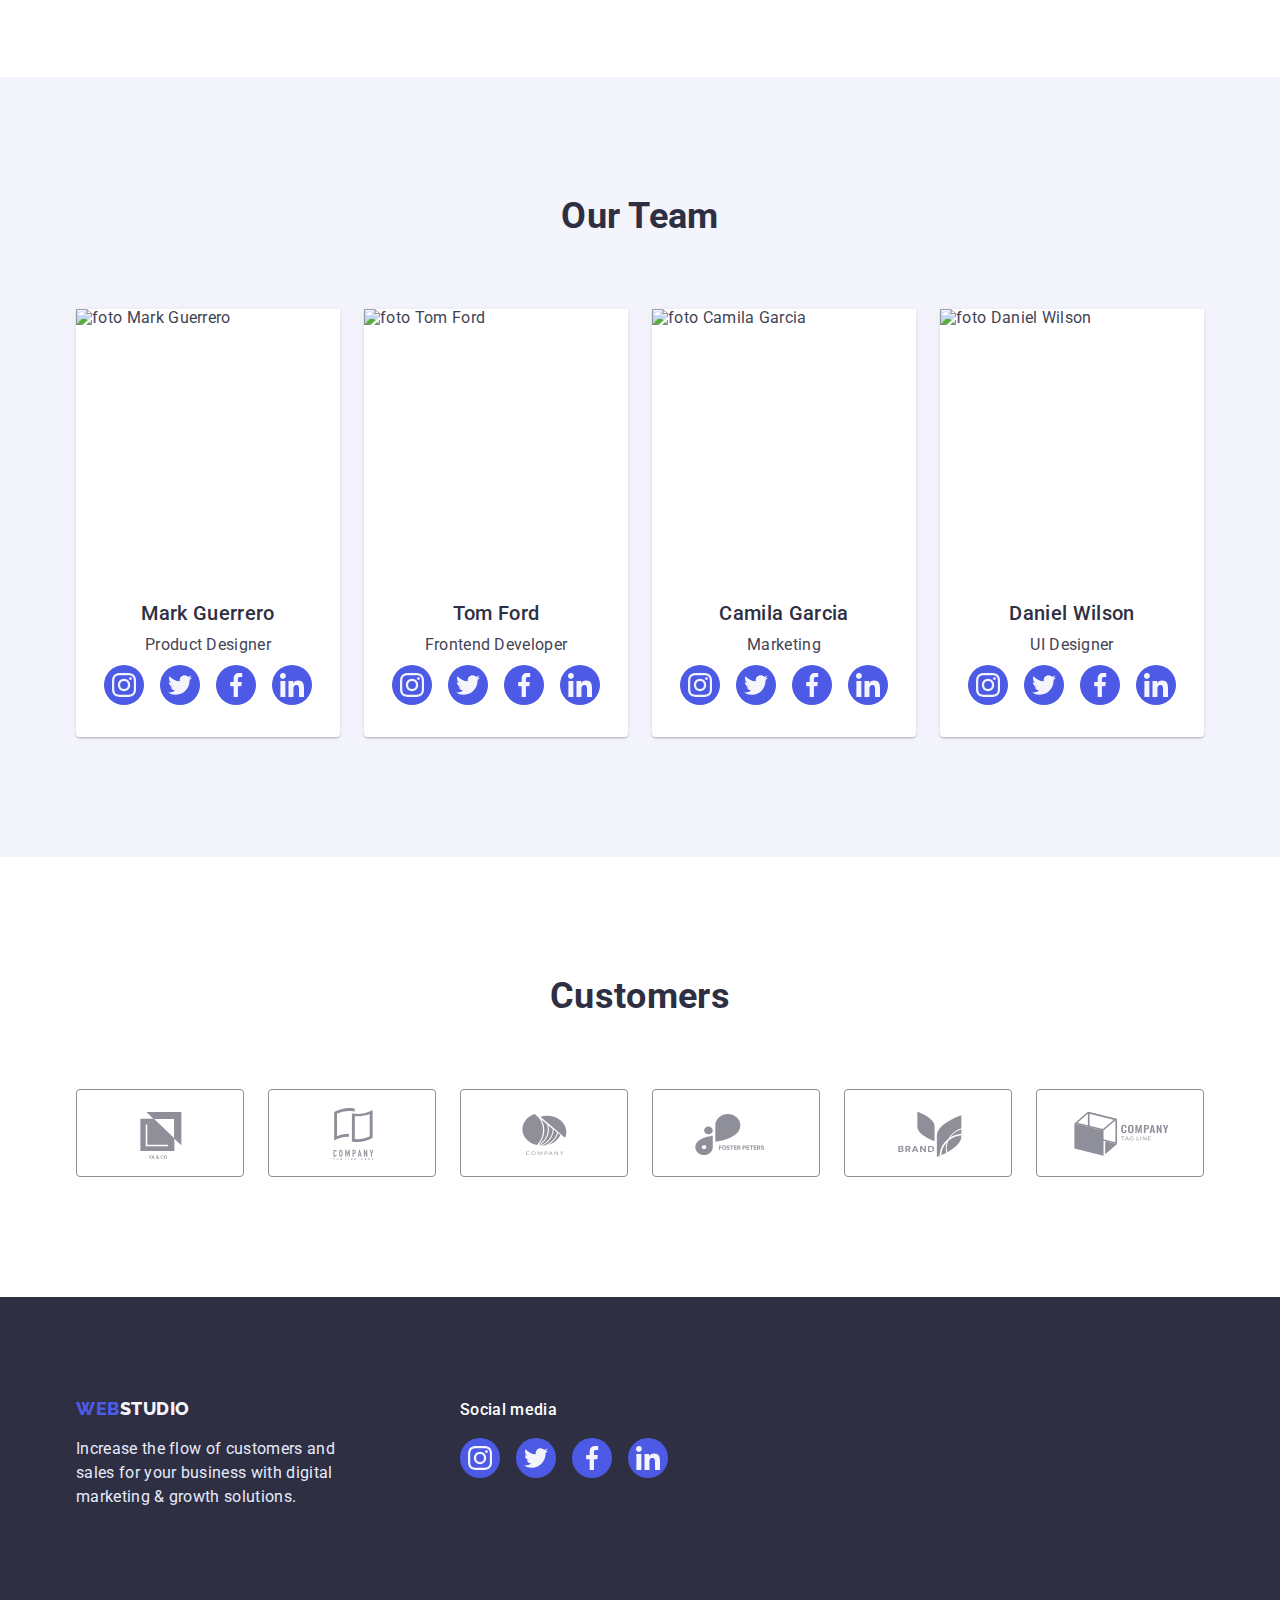
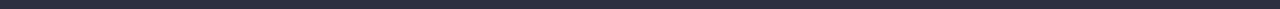
==== commit 91485a62: "1" ====
--- a/index.html
+++ b/index.html
@@ -16,19 +16,18 @@
     rel="stylesheet" />
 
   <link rel="stylesheet" href="https://cdnjs.cloudflare.com/ajax/libs/modern-normalize/1.1.0/modern-normalize.css" />
-  <!-- підключаєм сторонній нормалізатор стилів для браузера -->
 
   <link rel="stylesheet" href="./css/styles.css" />
 
 
 </head>
 
-<body>
+<body data-page="index">
 
   <!-- HEADER -->
 
   <header class="page-header" data-header>
-    <div class=" header container">
+    <div class="header container">
       <nav class="nav">
         <a class="logo link" href="./index.html">web<span class="logo-second">studio</span></a>
 
@@ -168,7 +167,7 @@
 
                 <ul class="social-list">
                   <li class="social-cell">
-                    <a class="worker-link link" href aria-label=" Instagram link">
+                    <a class="worker-link link" href="#" aria-label=" Instagram link">
                       <svg class="social-icon" width="16" height="16">
                         <use href="./images/icons.svg#icon-instagram"></use>
                       </svg>
@@ -176,7 +175,7 @@
                   </li>
 
                   <li class="social-cell">
-                    <a class="worker-link link" href aria-label=" Twitter link">
+                    <a class="worker-link link" href="#" aria-label=" Twitter link">
                       <svg class="social-icon" width="16" height="16">
                         <use href="./images/icons.svg#icon-twitter"></use>
                       </svg>
@@ -184,7 +183,7 @@
                   </li>
 
                   <li class="social-cell">
-                    <a class="worker-link link" href aria-label=" Facebook link">
+                    <a class="worker-link link" href="#" aria-label=" Facebook link">
                       <svg class="social-icon" width="16" height="16">
                         <use href="./images/icons.svg#icon-facebook"></use>
                       </svg>
@@ -192,7 +191,7 @@
                   </li>
 
                   <li class="social-cell">
-                    <a class="worker-link link" href aria-label=" Linkedin link">
+                    <a class="worker-link link" href="#" aria-label=" Linkedin link">
                       <svg class="social-icon" width="16" height="16">
                         <use href="./images/icons.svg#icon-linkedin"></use>
                       </svg>
@@ -215,7 +214,7 @@
 
                 <ul class="social-list">
                   <li class="social-cell">
-                    <a class="worker-link link" href aria-label=" Instagram link">
+                    <a class="worker-link link" href="#" aria-label=" Instagram link">
                       <svg class="social-icon" width="16" height="16">
                         <use href="./images/icons.svg#icon-instagram"></use>
                       </svg>
@@ -223,7 +222,7 @@
                   </li>
 
                   <li class="social-cell">
-                    <a class="worker-link link" href aria-label=" Twitter link">
+                    <a class="worker-link link" href="#" aria-label=" Twitter link">
                       <svg class="social-icon" width="16" height="16">
                         <use href="./images/icons.svg#icon-twitter"></use>
                       </svg>
@@ -231,7 +230,7 @@
                   </li>
 
                   <li class="social-cell">
-                    <a class="worker-link link" href aria-label=" Facebook link">
+                    <a class="worker-link link" href="#" aria-label=" Facebook link">
                       <svg class="social-icon" width="16" height="16">
                         <use href="./images/icons.svg#icon-facebook"></use>
                       </svg>
@@ -239,7 +238,7 @@
                   </li>
 
                   <li class="social-cell">
-                    <a class="worker-link link" href aria-label=" Linkedin link">
+                    <a class="worker-link link" href="#" aria-label=" Linkedin link">
                       <svg class="social-icon" width="16" height="16">
                         <use href="./images/icons.svg#icon-linkedin"></use>
                       </svg>
@@ -259,7 +258,7 @@
 
                 <ul class="social-list">
                   <li class="social-cell">
-                    <a class="worker-link link" href aria-label=" Instagram link">
+                    <a class="worker-link link" href="#" aria-label=" Instagram link">
                       <svg class="social-icon" width="16" height="16">
                         <use href="./images/icons.svg#icon-instagram"></use>
                       </svg>
@@ -267,7 +266,7 @@
                   </li>
 
                   <li class="social-cell">
-                    <a class="worker-link link" href aria-label=" Twitter link">
+                    <a class="worker-link link" href="#" aria-label=" Twitter link">
                       <svg class="social-icon" width="16" height="16">
                         <use href="./images/icons.svg#icon-twitter"></use>
                       </svg>
@@ -275,7 +274,7 @@
                   </li>
 
                   <li class="social-cell">
-                    <a class="worker-link link" href aria-label=" Facebook link">
+                    <a class="worker-link link" href="#" aria-label=" Facebook link">
                       <svg class="social-icon" width="16" height="16">
                         <use href="./images/icons.svg#icon-facebook"></use>
                       </svg>
@@ -283,7 +282,7 @@
                   </li>
 
                   <li class="social-cell">
-                    <a class="worker-link link" href aria-label=" Linkedin link">
+                    <a class="worker-link link" href="#" aria-label=" Linkedin link">
                       <svg class="social-icon" width="16" height="16">
                         <use href="./images/icons.svg#icon-linkedin"></use>
                       </svg>
@@ -303,7 +302,7 @@
 
                 <ul class="social-list">
                   <li class="social-cell">
-                    <a class="worker-link link" href aria-label=" Instagram link">
+                    <a class="worker-link link" href="#" aria-label=" Instagram link">
                       <svg class="social-icon" width="16" height="16">
                         <use href="./images/icons.svg#icon-instagram"></use>
                       </svg>
@@ -311,7 +310,7 @@
                   </li>
 
                   <li class="social-cell">
-                    <a class="worker-link link" href aria-label=" Twitter link">
+                    <a class="worker-link link" href="#" aria-label=" Twitter link">
                       <svg class="social-icon" width="16" height="16">
                         <use href="./images/icons.svg#icon-twitter"></use>
                       </svg>
@@ -319,7 +318,7 @@
                   </li>
 
                   <li class="social-cell">
-                    <a class="worker-link link" href aria-label=" Facebook link">
+                    <a class="worker-link link" href="#" aria-label=" Facebook link">
                       <svg class="social-icon" width="16" height="16">
                         <use href="./images/icons.svg#icon-facebook"></use>
                       </svg>
@@ -327,7 +326,7 @@
                   </li>
 
                   <li class="social-cell">
-                    <a class="worker-link link" href aria-label=" Linkedin link">
+                    <a class="worker-link link" href="#" aria-label=" Linkedin link">
                       <svg class="social-icon" width="16" height="16">
                         <use href="./images/icons.svg#icon-linkedin"></use>
                       </svg>
@@ -350,7 +349,7 @@
           <ul class="customer-list">
 
             <li>
-              <a class="customer-link link" href aria-label="Klient 1">
+              <a class="customer-link link" href="#" aria-label="Klient 1">
                 <svg class="customer-icon" width="104" height="56">
                   <use href="./images/icons.svg#icon-klient_one"></use>
                 </svg>
@@ -359,7 +358,7 @@
 
 
             <li>
-              <a class="customer-link link" href aria-label="Klient 2">
+              <a class="customer-link link" href="#" aria-label="Klient 2">
                 <svg class="customer-icon" width="104" height="56">
                   <use href="./images/icons.svg#icon-klient_two"></use>
                 </svg>
@@ -367,7 +366,7 @@
             </li>
 
             <li>
-              <a class="customer-link link" href aria-label="Klient 3">
+              <a class="customer-link link" href="#" aria-label="Klient 3">
                 <svg class="customer-icon" width="104" height="56">
                   <use href="./images/icons.svg#icon-klient_three"></use>
                 </svg>
@@ -375,7 +374,7 @@
             </li>
 
             <li>
-              <a class="customer-link link" href aria-label="Klient 4">
+              <a class="customer-link link" href="#" aria-label="Klient 4">
                 <svg class="customer-icon" width="104" height="56">
                   <use href="./images/icons.svg#icon-klient_four"></use>
                 </svg>
@@ -383,7 +382,7 @@
             </li>
 
             <li>
-              <a class="customer-link link" href aria-label="Klient 5">
+              <a class="customer-link link" href="#" aria-label="Klient 5">
                 <svg class="customer-icon" width="104" height="56">
                   <use href="./images/icons.svg#icon-klient_five"></use>
                 </svg>
@@ -391,7 +390,7 @@
             </li>
 
             <li>
-              <a class="customer-link link" href aria-label="Klient 6">
+              <a class="customer-link link" href="#" aria-label="Klient 6">
                 <svg class="customer-icon" width="104" height="56">
                   <use href="./images/icons.svg#icon-klient_six"></use>
                 </svg>
@@ -421,28 +420,28 @@
         <p class="social-title">Social media</p>
         <ul class="social-list">
           <li class="social-cell">
-            <a class="social-link link" href aria-label="Instagram link">
+            <a class="social-link link" href="#" aria-label="Instagram link">
               <svg class="social-icon" width="24" height="24">
                 <use href="./images/icons.svg#icon-instagram"></use>
               </svg>
             </a>
           </li>
           <li class="social-cell">
-            <a class="social-link link" href aria-label="Twitter link">
+            <a class="social-link link" href="#" aria-label="Twitter link">
               <svg class="social-icon" width="24" height="24">
                 <use href="./images/icons.svg#icon-twitter"></use>
               </svg>
             </a>
           </li>
           <li class="social-cell">
-            <a class="social-link link" href aria-label="Facebook link">
+            <a class="social-link link" href="#" aria-label="Facebook link">
               <svg class="social-icon" width="24" height="24">
                 <use href="./images/icons.svg#icon-facebook"></use>
               </svg>
             </a>
           </li>
           <li class="social-cell">
-            <a class="social-link link" href aria-label="Linkedin link">
+            <a class="social-link link" href="#" aria-label="Linkedin link">
               <svg class="social-icon" width="24" height="24">
                 <use href="./images/icons.svg#icon-linkedin"></use>
               </svg>
@@ -454,7 +453,7 @@
   </footer>
 
 
-  <!-- MOADAL WINDOW -->
+  <!-- MODAL WINDOW -->
   <div class="modal-backdrop is-hidden" data-modal>
     <div class="modal-container">
       <div class="modal">
--- a/css/styles.css
+++ b/css/styles.css
@@ -1,5 +1,5 @@
 /* ========================================================================================================== */
-/* global */
+/* GLOBAL */
 
 h1,
 h2,
@@ -92,7 +92,13 @@
   color: inherit;
   font-size: 16px;
   line-height: 1.5;
-  transition: color var(--transition-duration) var(--transition-timing-function);
+}
+
+body[data-page='index'] .menu li:first-child,
+body[data-page='index'] .address-list li,
+body[data-page='portfolio'] .menu li:first-child,
+body[data-page='portfolio'] .address-list li:nth-child(2) {
+  transition: color 250ms cubic-bezier(0.4, 0, 0.2, 1);
 }
 
 .social-title,
@@ -232,14 +238,12 @@
 /* ============================================================================================================= */
 /* INDENT TEXT  */
 
-/* global  */
+/* GLOBAL  */
 
 .container {
-  width: 1158px;
-  padding-left: 15px;
-  padding-right: 15px;
-  margin-left: auto;
-  margin-right: auto;
+  max-width: 1158px;
+  margin: 0 auto;
+  padding: 0 15px;
 }
 
 .header {
@@ -248,7 +252,6 @@
 }
 
 .page-header {
-  /* min-height: 76px; */
   border-bottom: 1px solid var(--accent-color);
   box-shadow: 0px 2px 1px rgba(46, 47, 66, 0.08),
     0px 1px 1px rgba(46, 47, 66, 0.16), 0px 1px 6px rgba(46, 47, 66, 0.08);
@@ -265,7 +268,6 @@
 
 .link,
 .button,
-.modal-btn,
 .subscribe-button,
 .modal-form-button {
   transition-property: background-color, color, border, fill;
@@ -283,7 +285,7 @@
 .nav-link.current::after {
   content: '';
   position: absolute;
-  bottom: 0;
+  bottom: -1px;
   right: 0;
   display: block;
   width: 100%;
@@ -387,7 +389,7 @@
   display: flex;
   align-items: center;
   justify-content: center;
-  gap: 24px;
+  gap: 16px;
 }
 
 .social-cell {
@@ -597,7 +599,7 @@
 .customer-link:hover,
 .customer-link:focus {
   fill: var(--pressed-state-color);
-  border-color: 1px solid var(--pressed-state-color);
+  border: 1px solid var(--pressed-state-color);
   color: var(--pressed-state-color);
 }
 
@@ -681,8 +683,8 @@
   border-top: none;
 }
 
-.portfolio-list:hover {
-  /* border: 1px solid var(--light-color); */
+.finger-item:hover,
+.finger-item:focus {
   box-shadow: 0px 1px 6px rgba(46, 47, 66, 0.08),
     0px 1px 1px rgba(46, 47, 66, 0.16), 0px 2px 1px rgba(46, 47, 66, 0.08);
 }
@@ -707,9 +709,8 @@
   opacity: 1;
   visibility: visible;
   pointer-events: auto;
-  transition: opacity var(--transition-duration)
-      var(--transition-timing-function),
-    visibility var(--transition-duration) var(--transition-timing-function);
+  transition: opacity 250ms cubic-bezier(0.4, 0, 0.2, 1),
+    visibility 250ms cubic-bezier(0.4, 0, 0.2, 1);
 }
 
 .modal-backdrop.is-hidden {
@@ -721,18 +722,12 @@
 
 .modal-container {
   position: absolute;
-  top: 50%;
-  left: 0;
   right: 0;
   bottom: 0;
   display: flex;
-  transform: translateY(10px) translateX(-30%);
-  align-items: center;
-  justify-content: center;
-}
-
-.modal-container .modal {
-  position: relative;
+
+  align-items: center;
+  justify-content: center;
   top: 50%;
   left: 50%;
   width: 408px;
@@ -743,21 +738,19 @@
   overflow: auto;
   padding: 32px;
   margin-top: -28px;
-  transition: transform 150ms, opacity 150ms;
-  transition-delay: 400ms;
+
   transform: translate(-50%, -50%) scale(1);
   min-height: 584px;
-  transition: transform var(--transition-duration)
-    var(--transition-timing-function);
+  transition: transform 250ms cubic-bezier(0.4, 0, 0.2, 1);
 }
 
 .modal-backdrop.is-hidden.modal {
   transform: translate(-50%, -70%);
   opacity: 0;
-  transition-delay: 0;
-}
-
-.modal .modal-btn {
+  transition-delay: 0s;
+}
+
+.modal-btn {
   background-color: var(--modal-overlay-color);
   border: 1px solid rgba(0, 0, 0, 0.1);
   display: flex;
@@ -773,29 +766,28 @@
   position: absolute;
   cursor: pointer;
   outline: none;
-  transition: background-colorvar(--transition-duration)
-      var(--transition-timing-function),
-    border var(--transition-duration) var(--transition-timing-function);
-}
-
-.modal .modal-btn:hover,
-.modal .modal-btn:focus {
+  transition: background-color 250ms cubic-bezier(0.4, 0, 0.2, 1),
+    border 250ms cubic-bezier(0.4, 0, 0.2, 1);
+}
+
+.modal-btn:hover,
+.modal-btn:focus {
   background: var(--pressed-state-color);
   border: none;
 }
 
-.modal .modal-icon {
+.modal-icon {
   width: 8px;
   height: 8px;
-  transition: fill var(--transition-duration) var(--transition-timing-function);
-}
-
-.modal .modal-btn:hover .modal-icon,
-.modal .modal-btn:focus .modal-icon {
+  transition: fill 250ms cubic-bezier(0.4, 0, 0.2, 1);
+}
+
+.modal-btn:hover .modal-icon,
+.modal-btn:focus .modal-icon {
   fill: var(--hero-text);
 }
 
-.modal .modal-icon label {
+.modal-icon label {
   display: block;
 }
 
@@ -994,18 +986,6 @@
   }
 }
 
-@keyframes overlay-reverse {
-  0% {
-    transform: translateY(0);
-    opacity: 0;
-  }
-
-  100% {
-    transform: translateY(100%);
-    opacity: 1;
-  }
-}
-
 .product {
   position: relative;
   overflow: hidden;
@@ -1018,8 +998,6 @@
   width: 100%;
   height: 100%;
   opacity: 0;
-  visibility: hidden;
-  pointer-events: none;
   background-color: var(--primary-brand-color);
   font-size: 16px;
   line-height: 1.5;
@@ -1027,27 +1005,29 @@
   color: var(--light-color);
   padding: 40px 32px;
   transform: translateY(100%);
-  transition: transform var(--transition-duration)
-    var(--transition-timing-function);
-}
-
-.portfolio-list:hover .product-overlay {
-  animation: overlay 1000ms ease-out both;
-  visibility: visible;
+  transition: transform var(--overlay-transition-time, 0.5s) ease,
+    opacity var(--overlay-transition-time, 0.5s) ease;
+}
+
+.finger-item:hover .product-overlay,
+.finger-item:focus-within .product-overlay {
+  --overlay-transition-time: 1s;
+  transform: translateY(0);
+  opacity: 1;
+}
+
+.finger-item .product-overlay {
+  --overlay-transition-time: 1.5s;
+}
+
+.portfolio-list.link:focus {
   box-shadow: 0px 1px 6px rgba(46, 47, 66, 0.08),
     0px 1px 1px rgba(46, 47, 66, 0.16), 0px 2px 1px rgba(46, 47, 66, 0.08);
 }
 
-.portfolio-list:not(:hover) .product-overlay {
-  animation: overlay-reverse 1000ms ease-out both;
-  visibility: visible;
-  box-shadow: 0px 1px 6px rgba(46, 47, 66, 0.08),
-    0px 1px 1px rgba(46, 47, 66, 0.16), 0px 2px 1px rgba(46, 47, 66, 0.08);
-}
-
-.portfolio-list:focus .product-overlay {
-  animation: overlay 1000ms ease-out both;
-  visibility: visible;
-  box-shadow: 0px 1px 6px rgba(46, 47, 66, 0.08),
-    0px 1px 1px rgba(46, 47, 66, 0.16), 0px 2px 1px rgba(46, 47, 66, 0.08);
-}
+.filters-button:first-child {
+  transition: color 250ms cubic-bezier(0.4, 0, 0.2, 1),
+    background-color 250ms cubic-bezier(0.4, 0, 0.2, 1),
+    border-color 250ms cubic-bezier(0.4, 0, 0.2, 1),
+    box-shadow 250ms cubic-bezier(0.4, 0, 0.2, 1);
+}
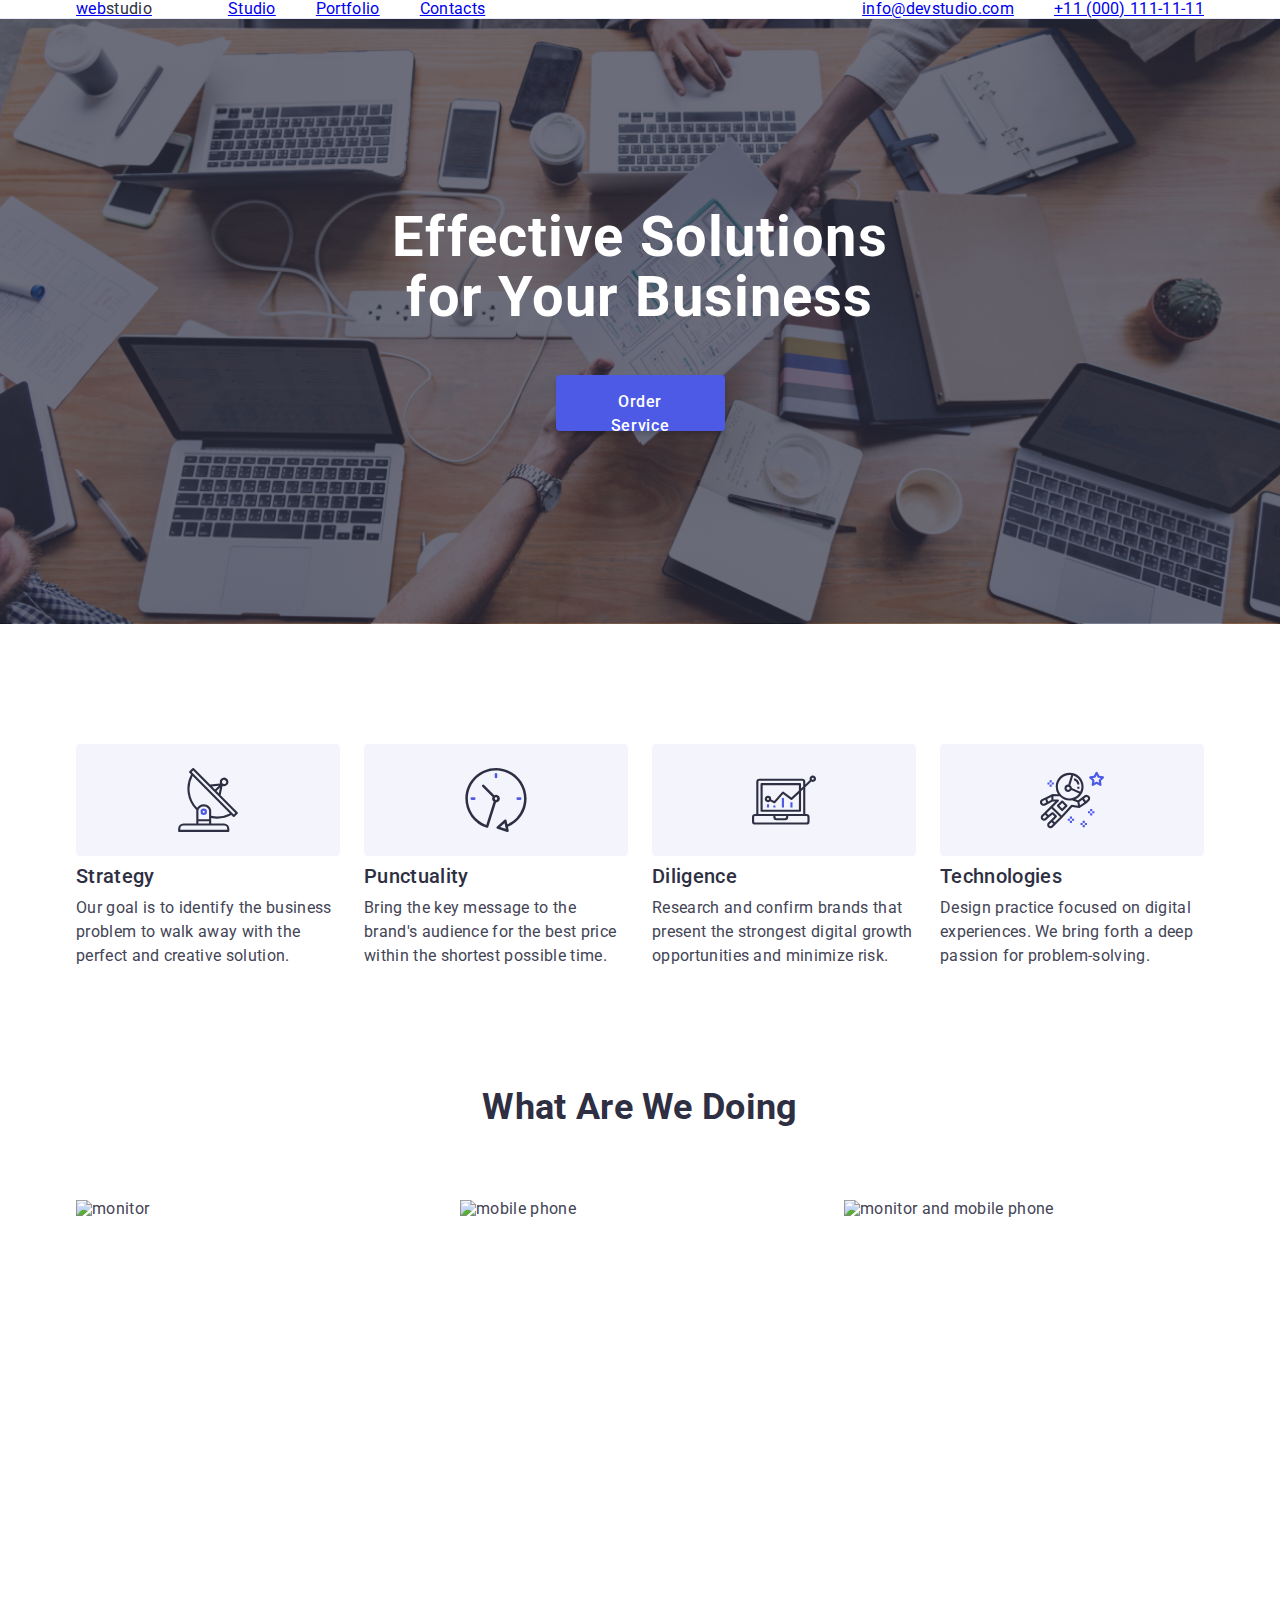
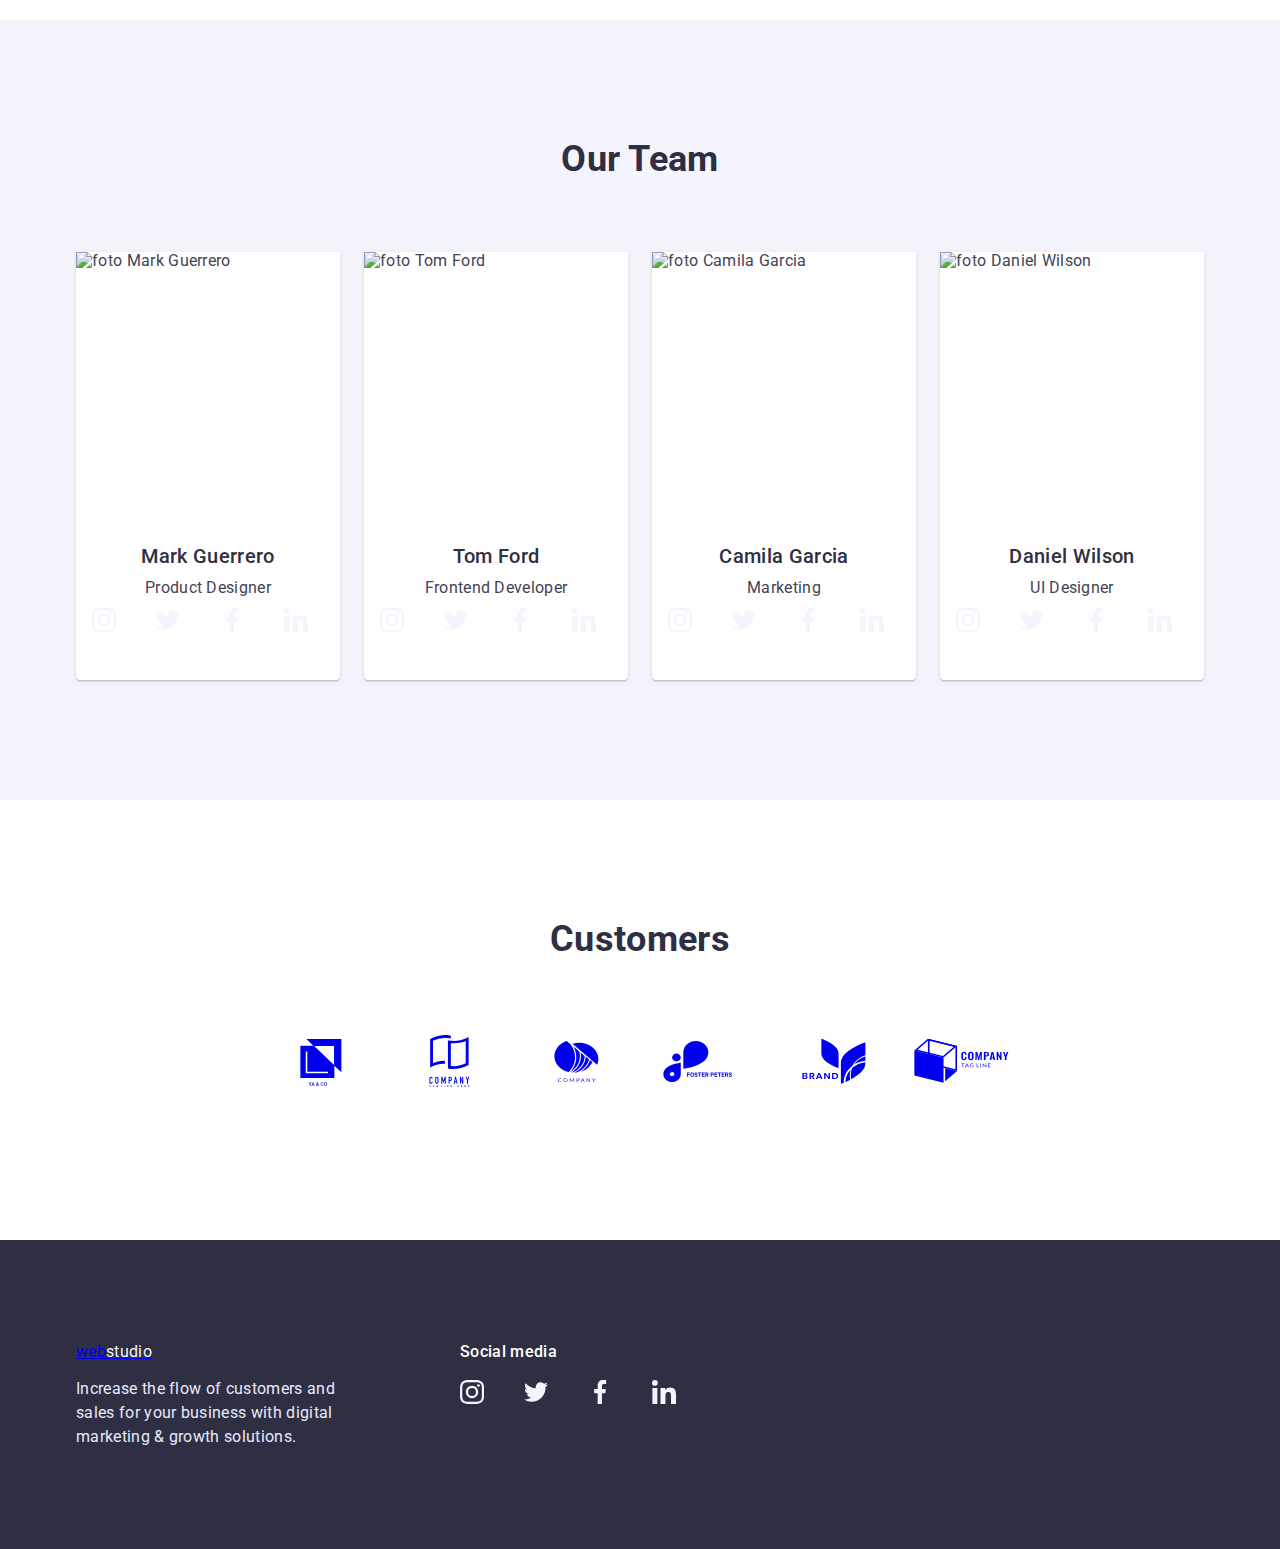
==== commit 27f1d192: "1" ====
--- a/index.html
+++ b/index.html
@@ -29,21 +29,21 @@
   <header class="page-header" data-header>
     <div class="header container">
       <nav class="nav">
-        <a class="logo link" href="./index.html">web<span class="logo-second">studio</span></a>
+        <a class="logolink-icon" href="./index.html">web<span class="logo-second">studio</span></a>
 
         <ul class="menu">
-          <li><a class="nav-link link current" href="./index.html">Studio</a></li>
-          <li><a class="nav-link link" href="./portfolio.html">Portfolio</a></li>
-          <li><a class="nav-link link" href="#">Contacts</a></li>
+          <li><a class="nav-linklink-icon current" href="./index.html">Studio</a></li>
+          <li><a class="nav-linklink-icon" href="./portfolio.html">Portfolio</a></li>
+          <li><a class="nav-linklink-icon" href="#">Contacts</a></li>
         </ul>
       </nav>
       <address class="address">
         <ul class="address-list">
           <li>
-            <a class="address-item link mail" href="mailto:info@devstudio.com">info@devstudio.com</a>
-          </li>
-          <li>
-            <a class="address-item link phone" href="tel:+110001111111">+11 (000) 111-11-11</a>
+            <a class="address-itemlink-icon mail" href="mailto:info@devstudio.com">info@devstudio.com</a>
+          </li>
+          <li>
+            <a class="address-itemlink-icon phone" href="tel:+110001111111">+11 (000) 111-11-11</a>
           </li>
         </ul>
       </address>
@@ -51,358 +51,357 @@
   </header>
 
   <main>
-    <div>
-      <!-- Section 1 -->
-      <section class="page-hero hero">
-        <div class="container">
-          <h1 class="hero-headline">Effective Solutions for Your Business</h1>
-          <button class="hero-button button" type="button" data-modal-open>
-            Order Service
-          </button>
-
-        </div>
-      </section>
-
-      <!-- Section 2 -->
-      <section class="feature-section">
-        <div class="container">
-          <h2 class="visually-hidden">Feature</h2>
-          <ul class="feature-list">
-
-            <li class="feature-item">
-              <div>
-                <div class="feature-pictures">
-                  <svg class="feature-icons" width="64" height="64">
-                    <use href="./images/icons.svg#icon-antenna"></use>
-                  </svg>
-                </div>
-                <h3 class="headline feature-text">Strategy</h3>
-                <p class="text">
-                  Our goal is to identify the business problem to walk away with
-                  the perfect and creative solution.
-                </p>
+
+    <!-- Section 1 -->
+    <section class="page-hero hero">
+      <div class="container">
+        <h1 class="hero-headline">Effective Solutions for Your Business</h1>
+        <button class="hero-button button" type="button" data-modal-open>
+          Order Service
+        </button>
+
+      </div>
+    </section>
+
+    <!-- Section 2 -->
+    <section class="feature-section">
+      <div class="container">
+        <h2 class="visually-hidden">Feature</h2>
+        <ul class="feature-list">
+
+          <li class="feature-item">
+            <div>
+              <div class="feature-pictures">
+                <svg class="feature-icons" width="64" height="64">
+                  <use href="./images/icons.svg#icon-antenna"></use>
+                </svg>
               </div>
-            </li>
-
-            <li class="feature-item">
-              <div>
-                <div class="feature-pictures">
-                  <svg class="feature-icons" width="64" height="64">
-                    <use href="./images/icons.svg#icon-clock"></use>
-                  </svg>
-                </div>
-                <h3 class="headline">Punctuality</h3>
-                <p class="text">
-                  Bring the key message to the brand's audience for the best
-                  price within the shortest possible time.
-                </p>
+              <h3 class="headline feature-text">Strategy</h3>
+              <p class="text">
+                Our goal is to identify the business problem to walk away with
+                the perfect and creative solution.
+              </p>
+            </div>
+          </li>
+
+          <li class="feature-item">
+            <div>
+              <div class="feature-pictures">
+                <svg class="feature-icons" width="64" height="64">
+                  <use href="./images/icons.svg#icon-clock"></use>
+                </svg>
               </div>
-            </li>
-
-            <li class="feature-item">
-              <div>
-                <div class="feature-pictures">
-                  <svg class="feature-icons" width="64" height="64">
-                    <use href="./images/icons.svg#icon-diagram"></use>
-                  </svg>
-                </div>
-                <h3 class="headline feature-text">Diligence</h3>
-                <p class="text">
-                  Research and confirm brands that present the strongest digital
-                  growth opportunities and minimize risk.
-                </p>
+              <h3 class="headline">Punctuality</h3>
+              <p class="text">
+                Bring the key message to the brand's audience for the best
+                price within the shortest possible time.
+              </p>
+            </div>
+          </li>
+
+          <li class="feature-item">
+            <div>
+              <div class="feature-pictures">
+                <svg class="feature-icons" width="64" height="64">
+                  <use href="./images/icons.svg#icon-diagram"></use>
+                </svg>
               </div>
-            </li>
-
-            <li class="feature-item">
-              <div>
-                <div class="feature-pictures">
-                  <svg class="feature-icons" width="64" height="64">
-                    <use href="./images/icons.svg#icon-astronaut"></use>
-                  </svg>
-                </div>
-                <h3 class="headline feature-text">Technologies</h3>
-                <p class="text">
-                  Design practice focused on digital experiences. We bring forth
-                  a deep passion for problem-solving.
-                </p>
+              <h3 class="headline feature-text">Diligence</h3>
+              <p class="text">
+                Research and confirm brands that present the strongest digital
+                growth opportunities and minimize risk.
+              </p>
+            </div>
+          </li>
+
+          <li class="feature-item">
+            <div>
+              <div class="feature-pictures">
+                <svg class="feature-icons" width="64" height="64">
+                  <use href="./images/icons.svg#icon-astronaut"></use>
+                </svg>
               </div>
-            </li>
-          </ul>
-        </div>
-      </section>
-
-      <!-- Section 3 -->
-      <section class="work-section">
-        <div class="container">
-          <h2 class="work">What are we doing</h2>
-
-          <ul class="work-list">
-            <li class="work-item">
-              <img src="./images/what_doing/img1.jpeg" alt="monitor" width="360" height="300" />
-            </li>
-            <li class="work-item">
-              <img src="./images/what_doing/img2.jpeg" alt="mobile phone" width="360" height="300" />
-            </li>
-            <li class="work-item">
-              <img src="./images/what_doing/img3.jpeg" alt="monitor and mobile phone" width="360" height="300" />
-            </li>
-          </ul>
-        </div>
-      </section>
-
-      <!-- Section 4 -->
-      <section class="worker-section">
-        <div class="container">
-          <h2 class="worker">Our Team</h2>
-
-          <ul class="worker-list">
-            <li class="worker-item">
-              <img src="./images/our_team/mark_guerrero.jpeg" alt="foto Mark Guerrero" width="264" height="260"
-                class="worker-foto" />
-              <div class="worker-text">
-
-                <h3 class="headline">Mark Guerrero</h3>
-                <p class="text">Product Designer</p>
-
-                <ul class="social-list">
-                  <li class="social-cell">
-                    <a class="worker-link link" href="#" aria-label=" Instagram link">
-                      <svg class="social-icon" width="16" height="16">
-                        <use href="./images/icons.svg#icon-instagram"></use>
-                      </svg>
-                    </a>
-                  </li>
-
-                  <li class="social-cell">
-                    <a class="worker-link link" href="#" aria-label=" Twitter link">
-                      <svg class="social-icon" width="16" height="16">
-                        <use href="./images/icons.svg#icon-twitter"></use>
-                      </svg>
-                    </a>
-                  </li>
-
-                  <li class="social-cell">
-                    <a class="worker-link link" href="#" aria-label=" Facebook link">
-                      <svg class="social-icon" width="16" height="16">
-                        <use href="./images/icons.svg#icon-facebook"></use>
-                      </svg>
-                    </a>
-                  </li>
-
-                  <li class="social-cell">
-                    <a class="worker-link link" href="#" aria-label=" Linkedin link">
-                      <svg class="social-icon" width="16" height="16">
-                        <use href="./images/icons.svg#icon-linkedin"></use>
-                      </svg>
-                    </a>
-                  </li>
-
-                </ul>
-
-              </div>
-
-
-
-            </li>
-            <li class="worker-item">
-              <img src="./images/our_team/tom_ford.jpeg" alt="foto Tom Ford" width="264" height="260"
-                class="worker-foto" />
-              <div class="worker-text">
-                <h3 class="headline">Tom Ford</h3>
-                <p class="text">Frontend Developer</p>
-
-                <ul class="social-list">
-                  <li class="social-cell">
-                    <a class="worker-link link" href="#" aria-label=" Instagram link">
-                      <svg class="social-icon" width="16" height="16">
-                        <use href="./images/icons.svg#icon-instagram"></use>
-                      </svg>
-                    </a>
-                  </li>
-
-                  <li class="social-cell">
-                    <a class="worker-link link" href="#" aria-label=" Twitter link">
-                      <svg class="social-icon" width="16" height="16">
-                        <use href="./images/icons.svg#icon-twitter"></use>
-                      </svg>
-                    </a>
-                  </li>
-
-                  <li class="social-cell">
-                    <a class="worker-link link" href="#" aria-label=" Facebook link">
-                      <svg class="social-icon" width="16" height="16">
-                        <use href="./images/icons.svg#icon-facebook"></use>
-                      </svg>
-                    </a>
-                  </li>
-
-                  <li class="social-cell">
-                    <a class="worker-link link" href="#" aria-label=" Linkedin link">
-                      <svg class="social-icon" width="16" height="16">
-                        <use href="./images/icons.svg#icon-linkedin"></use>
-                      </svg>
-                    </a>
-                  </li>
-
-                </ul>
-
-              </div>
-            </li>
-            <li class="worker-item">
-              <img src="./images/our_team/camila_garcia.jpeg" alt="foto Camila Garcia" width="264" height="260"
-                class="worker-foto" />
-              <div class="worker-text">
-                <h3 class="headline">Camila Garcia</h3>
-                <p class="text">Marketing</p>
-
-                <ul class="social-list">
-                  <li class="social-cell">
-                    <a class="worker-link link" href="#" aria-label=" Instagram link">
-                      <svg class="social-icon" width="16" height="16">
-                        <use href="./images/icons.svg#icon-instagram"></use>
-                      </svg>
-                    </a>
-                  </li>
-
-                  <li class="social-cell">
-                    <a class="worker-link link" href="#" aria-label=" Twitter link">
-                      <svg class="social-icon" width="16" height="16">
-                        <use href="./images/icons.svg#icon-twitter"></use>
-                      </svg>
-                    </a>
-                  </li>
-
-                  <li class="social-cell">
-                    <a class="worker-link link" href="#" aria-label=" Facebook link">
-                      <svg class="social-icon" width="16" height="16">
-                        <use href="./images/icons.svg#icon-facebook"></use>
-                      </svg>
-                    </a>
-                  </li>
-
-                  <li class="social-cell">
-                    <a class="worker-link link" href="#" aria-label=" Linkedin link">
-                      <svg class="social-icon" width="16" height="16">
-                        <use href="./images/icons.svg#icon-linkedin"></use>
-                      </svg>
-                    </a>
-                  </li>
-
-                </ul>
-
-              </div>
-            </li>
-            <li class="worker-item">
-              <img src="./images/our_team/daniel_wilson.jpeg" alt="foto Daniel Wilson" width="264" height="260"
-                class="worker-foto" />
-              <div class="worker-text">
-                <h3 class="headline">Daniel Wilson</h3>
-                <p class="text">UI Designer</p>
-
-                <ul class="social-list">
-                  <li class="social-cell">
-                    <a class="worker-link link" href="#" aria-label=" Instagram link">
-                      <svg class="social-icon" width="16" height="16">
-                        <use href="./images/icons.svg#icon-instagram"></use>
-                      </svg>
-                    </a>
-                  </li>
-
-                  <li class="social-cell">
-                    <a class="worker-link link" href="#" aria-label=" Twitter link">
-                      <svg class="social-icon" width="16" height="16">
-                        <use href="./images/icons.svg#icon-twitter"></use>
-                      </svg>
-                    </a>
-                  </li>
-
-                  <li class="social-cell">
-                    <a class="worker-link link" href="#" aria-label=" Facebook link">
-                      <svg class="social-icon" width="16" height="16">
-                        <use href="./images/icons.svg#icon-facebook"></use>
-                      </svg>
-                    </a>
-                  </li>
-
-                  <li class="social-cell">
-                    <a class="worker-link link" href="#" aria-label=" Linkedin link">
-                      <svg class="social-icon" width="16" height="16">
-                        <use href="./images/icons.svg#icon-linkedin"></use>
-                      </svg>
-                    </a>
-                  </li>
-
-                </ul>
-
-              </div>
-            </li>
-          </ul>
-        </div>
-      </section>
-
-      <!-- Section 5 -->
-
-      <section class="customer-section">
-        <div class="container customer-conteiner">
-          <h2 class="customer">Customers</h2>
-          <ul class="customer-list">
-
-            <li>
-              <a class="customer-link link" href="#" aria-label="Klient 1">
-                <svg class="customer-icon" width="104" height="56">
-                  <use href="./images/icons.svg#icon-klient_one"></use>
-                </svg>
-              </a>
-            </li>
-
-
-            <li>
-              <a class="customer-link link" href="#" aria-label="Klient 2">
-                <svg class="customer-icon" width="104" height="56">
-                  <use href="./images/icons.svg#icon-klient_two"></use>
-                </svg>
-              </a>
-            </li>
-
-            <li>
-              <a class="customer-link link" href="#" aria-label="Klient 3">
-                <svg class="customer-icon" width="104" height="56">
-                  <use href="./images/icons.svg#icon-klient_three"></use>
-                </svg>
-              </a>
-            </li>
-
-            <li>
-              <a class="customer-link link" href="#" aria-label="Klient 4">
-                <svg class="customer-icon" width="104" height="56">
-                  <use href="./images/icons.svg#icon-klient_four"></use>
-                </svg>
-              </a>
-            </li>
-
-            <li>
-              <a class="customer-link link" href="#" aria-label="Klient 5">
-                <svg class="customer-icon" width="104" height="56">
-                  <use href="./images/icons.svg#icon-klient_five"></use>
-                </svg>
-              </a>
-            </li>
-
-            <li>
-              <a class="customer-link link" href="#" aria-label="Klient 6">
-                <svg class="customer-icon" width="104" height="56">
-                  <use href="./images/icons.svg#icon-klient_six"></use>
-                </svg>
-              </a>
-            </li>
-
-          </ul>
-
-        </div>
-      </section>
-
-    </div>
+              <h3 class="headline feature-text">Technologies</h3>
+              <p class="text">
+                Design practice focused on digital experiences. We bring forth
+                a deep passion for problem-solving.
+              </p>
+            </div>
+          </li>
+        </ul>
+      </div>
+    </section>
+
+    <!-- Section 3 -->
+    <section class="work-section">
+      <div class="container">
+        <h2 class="work">What are we doing</h2>
+
+        <ul class="work-list">
+          <li class="work-item">
+            <img src="./images/what_doing/img1.jpeg" alt="monitor" width="360" height="300" />
+          </li>
+          <li class="work-item">
+            <img src="./images/what_doing/img2.jpeg" alt="mobile phone" width="360" height="300" />
+          </li>
+          <li class="work-item">
+            <img src="./images/what_doing/img3.jpeg" alt="monitor and mobile phone" width="360" height="300" />
+          </li>
+        </ul>
+      </div>
+    </section>
+
+    <!-- Section 4 -->
+    <section class="worker-section">
+      <div class="container">
+        <h2 class="worker">Our Team</h2>
+
+        <ul class="worker-list">
+          <li class="worker-item">
+            <img src="./images/our_team/mark_guerrero.jpeg" alt="foto Mark Guerrero" width="264" height="260"
+              class="worker-foto" />
+            <div class="worker-text">
+
+              <h3 class="headline">Mark Guerrero</h3>
+              <p class="text">Product Designer</p>
+
+              <ul class="social-list">
+                <li class="social-cell">
+                  <a class="worker-linklink-icon" href="#" aria-label=" Instagram link">
+                    <svg class="social-icon" width="16" height="16">
+                      <use href="./images/icons.svg#icon-instagram"></use>
+                    </svg>
+                  </a>
+                </li>
+
+                <li class="social-cell">
+                  <a class="worker-linklink-icon" href="#" aria-label=" Twitter link">
+                    <svg class="social-icon" width="16" height="16">
+                      <use href="./images/icons.svg#icon-twitter"></use>
+                    </svg>
+                  </a>
+                </li>
+
+                <li class="social-cell">
+                  <a class="worker-linklink-icon" href="#" aria-label=" Facebook link">
+                    <svg class="social-icon" width="16" height="16">
+                      <use href="./images/icons.svg#icon-facebook"></use>
+                    </svg>
+                  </a>
+                </li>
+
+                <li class="social-cell">
+                  <a class="worker-linklink-icon" href="#" aria-label=" Linkedin link">
+                    <svg class="social-icon" width="16" height="16">
+                      <use href="./images/icons.svg#icon-linkedin"></use>
+                    </svg>
+                  </a>
+                </li>
+
+              </ul>
+
+            </div>
+
+
+
+          </li>
+          <li class="worker-item">
+            <img src="./images/our_team/tom_ford.jpeg" alt="foto Tom Ford" width="264" height="260"
+              class="worker-foto" />
+            <div class="worker-text">
+              <h3 class="headline">Tom Ford</h3>
+              <p class="text">Frontend Developer</p>
+
+              <ul class="social-list">
+                <li class="social-cell">
+                  <a class="worker-linklink-icon" href="#" aria-label=" Instagram link">
+                    <svg class="social-icon" width="16" height="16">
+                      <use href="./images/icons.svg#icon-instagram"></use>
+                    </svg>
+                  </a>
+                </li>
+
+                <li class="social-cell">
+                  <a class="worker-linklink-icon" href="#" aria-label=" Twitter link">
+                    <svg class="social-icon" width="16" height="16">
+                      <use href="./images/icons.svg#icon-twitter"></use>
+                    </svg>
+                  </a>
+                </li>
+
+                <li class="social-cell">
+                  <a class="worker-linklink-icon" href="#" aria-label=" Facebook link">
+                    <svg class="social-icon" width="16" height="16">
+                      <use href="./images/icons.svg#icon-facebook"></use>
+                    </svg>
+                  </a>
+                </li>
+
+                <li class="social-cell">
+                  <a class="worker-linklink-icon" href="#" aria-label=" Linkedin link">
+                    <svg class="social-icon" width="16" height="16">
+                      <use href="./images/icons.svg#icon-linkedin"></use>
+                    </svg>
+                  </a>
+                </li>
+
+              </ul>
+
+            </div>
+          </li>
+          <li class="worker-item">
+            <img src="./images/our_team/camila_garcia.jpeg" alt="foto Camila Garcia" width="264" height="260"
+              class="worker-foto" />
+            <div class="worker-text">
+              <h3 class="headline">Camila Garcia</h3>
+              <p class="text">Marketing</p>
+
+              <ul class="social-list">
+                <li class="social-cell">
+                  <a class="worker-linklink-icon" href="#" aria-label=" Instagram link">
+                    <svg class="social-icon" width="16" height="16">
+                      <use href="./images/icons.svg#icon-instagram"></use>
+                    </svg>
+                  </a>
+                </li>
+
+                <li class="social-cell">
+                  <a class="worker-linklink-icon" href="#" aria-label=" Twitter link">
+                    <svg class="social-icon" width="16" height="16">
+                      <use href="./images/icons.svg#icon-twitter"></use>
+                    </svg>
+                  </a>
+                </li>
+
+                <li class="social-cell">
+                  <a class="worker-linklink-icon" href="#" aria-label=" Facebook link">
+                    <svg class="social-icon" width="16" height="16">
+                      <use href="./images/icons.svg#icon-facebook"></use>
+                    </svg>
+                  </a>
+                </li>
+
+                <li class="social-cell">
+                  <a class="worker-linklink-icon" href="#" aria-label=" Linkedin link">
+                    <svg class="social-icon" width="16" height="16">
+                      <use href="./images/icons.svg#icon-linkedin"></use>
+                    </svg>
+                  </a>
+                </li>
+
+              </ul>
+
+            </div>
+          </li>
+          <li class="worker-item">
+            <img src="./images/our_team/daniel_wilson.jpeg" alt="foto Daniel Wilson" width="264" height="260"
+              class="worker-foto" />
+            <div class="worker-text">
+              <h3 class="headline">Daniel Wilson</h3>
+              <p class="text">UI Designer</p>
+
+              <ul class="social-list">
+                <li class="social-cell">
+                  <a class="worker-linklink-icon" href="#" aria-label=" Instagram link">
+                    <svg class="social-icon" width="16" height="16">
+                      <use href="./images/icons.svg#icon-instagram"></use>
+                    </svg>
+                  </a>
+                </li>
+
+                <li class="social-cell">
+                  <a class="worker-linklink-icon" href="#" aria-label=" Twitter link">
+                    <svg class="social-icon" width="16" height="16">
+                      <use href="./images/icons.svg#icon-twitter"></use>
+                    </svg>
+                  </a>
+                </li>
+
+                <li class="social-cell">
+                  <a class="worker-linklink-icon" href="#" aria-label=" Facebook link">
+                    <svg class="social-icon" width="16" height="16">
+                      <use href="./images/icons.svg#icon-facebook"></use>
+                    </svg>
+                  </a>
+                </li>
+
+                <li class="social-cell">
+                  <a class="worker-linklink-icon" href="#" aria-label=" Linkedin link">
+                    <svg class="social-icon" width="16" height="16">
+                      <use href="./images/icons.svg#icon-linkedin"></use>
+                    </svg>
+                  </a>
+                </li>
+
+              </ul>
+
+            </div>
+          </li>
+        </ul>
+      </div>
+    </section>
+
+    <!-- Section 5 -->
+
+    <section class="customer-section">
+      <div class="container customer-conteiner">
+        <h2 class="customer">Customers</h2>
+        <ul class="customer-list">
+
+          <li>
+            <a class="customer-linklink-icon" href="#" aria-label="Klient 1">
+              <svg class="customer-icon" width="104" height="56">
+                <use href="./images/icons.svg#icon-klient_one"></use>
+              </svg>
+            </a>
+          </li>
+
+
+          <li>
+            <a class="customer-linklink-icon" href="#" aria-label="Klient 2">
+              <svg class="customer-icon" width="104" height="56">
+                <use href="./images/icons.svg#icon-klient_two"></use>
+              </svg>
+            </a>
+          </li>
+
+          <li>
+            <a class="customer-linklink-icon" href="#" aria-label="Klient 3">
+              <svg class="customer-icon" width="104" height="56">
+                <use href="./images/icons.svg#icon-klient_three"></use>
+              </svg>
+            </a>
+          </li>
+
+          <li>
+            <a class="customer-linklink-icon" href="#" aria-label="Klient 4">
+              <svg class="customer-icon" width="104" height="56">
+                <use href="./images/icons.svg#icon-klient_four"></use>
+              </svg>
+            </a>
+          </li>
+
+          <li>
+            <a class="customer-linklink-icon" href="#" aria-label="Klient 5">
+              <svg class="customer-icon" width="104" height="56">
+                <use href="./images/icons.svg#icon-klient_five"></use>
+              </svg>
+            </a>
+          </li>
+
+          <li>
+            <a class="customer-linklink-icon" href="#" aria-label="Klient 6">
+              <svg class="customer-icon" width="104" height="56">
+                <use href="./images/icons.svg#icon-klient_six"></use>
+              </svg>
+            </a>
+          </li>
+
+        </ul>
+
+      </div>
+    </section>
+
 
   </main>
 
@@ -410,7 +409,7 @@
   <footer class="page-footer">
     <div class="container footer-conteiner">
       <div class="footer-logo">
-        <a class="logo link" href="./index.html">web<span class="logo-second">studio</span></a>
+        <a class="logolink-icon" href="./index.html">web<span class="logo-second">studio</span></a>
         <p class="text">
           Increase the flow of customers and sales for your business with digital marketing & growth solutions.
         </p>
@@ -420,28 +419,28 @@
         <p class="social-title">Social media</p>
         <ul class="social-list">
           <li class="social-cell">
-            <a class="social-link link" href="#" aria-label="Instagram link">
+            <a class="social-linklink-icon" href="#" aria-label="Instagram link">
               <svg class="social-icon" width="24" height="24">
                 <use href="./images/icons.svg#icon-instagram"></use>
               </svg>
             </a>
           </li>
           <li class="social-cell">
-            <a class="social-link link" href="#" aria-label="Twitter link">
+            <a class="social-linklink-icon" href="#" aria-label="Twitter link">
               <svg class="social-icon" width="24" height="24">
                 <use href="./images/icons.svg#icon-twitter"></use>
               </svg>
             </a>
           </li>
           <li class="social-cell">
-            <a class="social-link link" href="#" aria-label="Facebook link">
+            <a class="social-linklink-icon" href="#" aria-label="Facebook link">
               <svg class="social-icon" width="24" height="24">
                 <use href="./images/icons.svg#icon-facebook"></use>
               </svg>
             </a>
           </li>
           <li class="social-cell">
-            <a class="social-link link" href="#" aria-label="Linkedin link">
+            <a class="social-linklink-icon" href="#" aria-label="Linkedin link">
               <svg class="social-icon" width="24" height="24">
                 <use href="./images/icons.svg#icon-linkedin"></use>
               </svg>
--- a/css/styles.css
+++ b/css/styles.css
@@ -27,7 +27,7 @@
   font-style: normal;
 }
 
-.link {
+.link-ikon {
   text-decoration: none;
   outline: none;
 }
@@ -94,10 +94,11 @@
   line-height: 1.5;
 }
 
-body[data-page='index'] .menu li:first-child,
-body[data-page='index'] .address-list li,
-body[data-page='portfolio'] .menu li:first-child,
-body[data-page='portfolio'] .address-list li:nth-child(2) {
+body[data-page='index'] .menu li:first-child .nav-link,
+body[data-page='index'] .address-list li:first-child .address-item,
+body[data-page='index'] .address-list li:nth-child(2) .address-item,
+body[data-page='portfolio'] .menu li:first-child .nav-link,
+body[data-page='portfolio'] .address-list li:nth-child(2) .address-item {
   transition: color 250ms cubic-bezier(0.4, 0, 0.2, 1);
 }
 
@@ -262,11 +263,11 @@
   align-items: center;
 }
 
-.link {
-  display: block;
-}
-
-.link,
+.link-ikon {
+  display: block;
+}
+
+.link-ikon,
 .button,
 .subscribe-button,
 .modal-form-button {
@@ -275,8 +276,8 @@
   transition-timing-function: var(--transition-timing-function);
 }
 
-.nav .link,
-.address .link {
+.nav .link-ikon,
+.address .link-ikon {
   padding-top: 24px;
   padding-bottom: 28px;
   position: relative;
@@ -389,6 +390,10 @@
   display: flex;
   align-items: center;
   justify-content: center;
+  gap: 24px;
+}
+
+.page-footer.social-list {
   gap: 16px;
 }
 
@@ -441,15 +446,15 @@
   max-width: 1440px;
   margin-left: auto;
   margin-right: auto;
+  background-repeat: no-repeat;
+  background-position: center;
+  background-size: cover;
+  background-color: var(--dark-color);
   background-image: linear-gradient(
       rgba(46, 47, 66, 0.7),
       rgba(46, 47, 66, 0.7)
     ),
-    url(../images/Hero/people-office\ 1.jpeg);
-  background-repeat: no-repeat;
-  background-position: center;
-  background-size: cover;
-  background-color: var(--dark-color);
+    url(../images/Hero/people-office.jpeg);
 }
 
 .hero-headline {
@@ -574,7 +579,7 @@
   display: flex;
   align-items: center;
   justify-content: center;
-  column-gap: var(--gap-column);
+  gap: var(--gap-column);
 }
 
 .customer-link {
@@ -603,7 +608,7 @@
   color: var(--pressed-state-color);
 }
 
-.customer-link.link {
+.customer-link.link-ikon {
   transition: border-color var(--transition-duration)
       var(--transition-timing-function),
     color var(--transition-duration) var(--transition-timing-function);
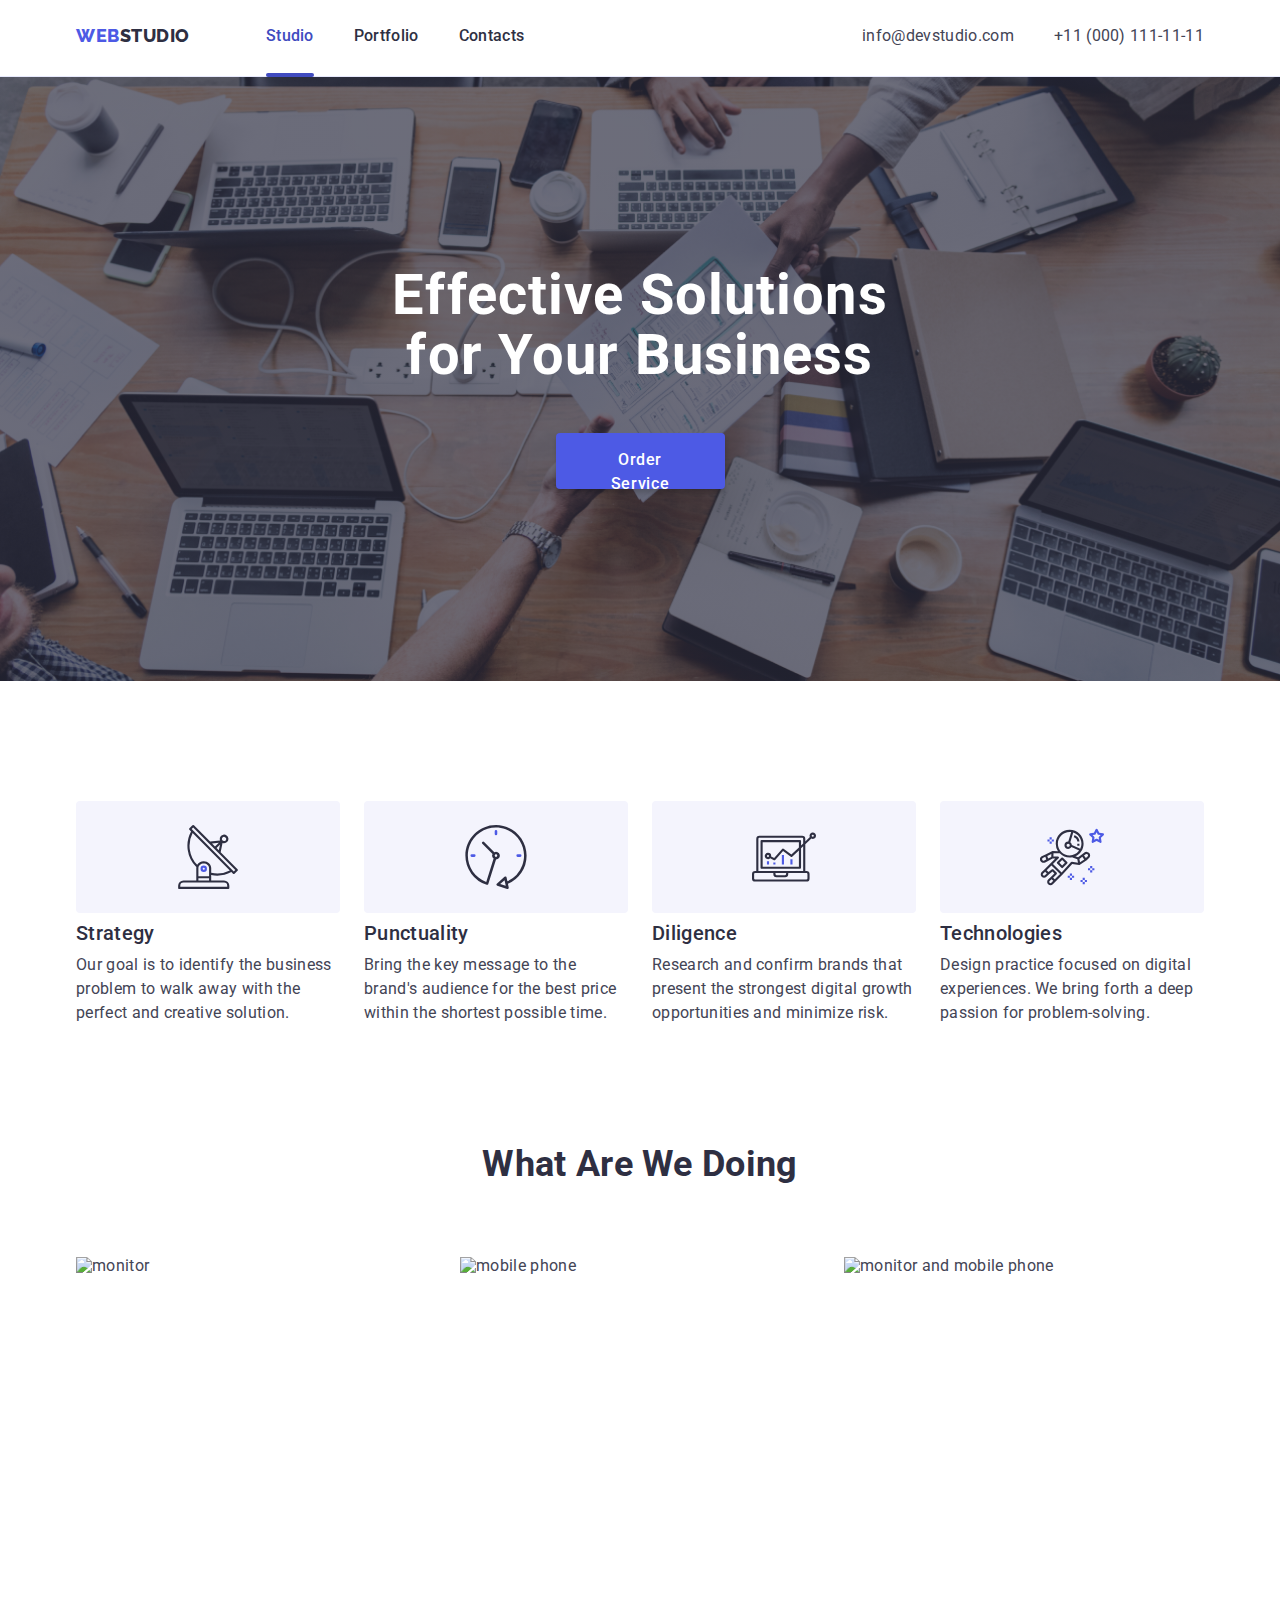
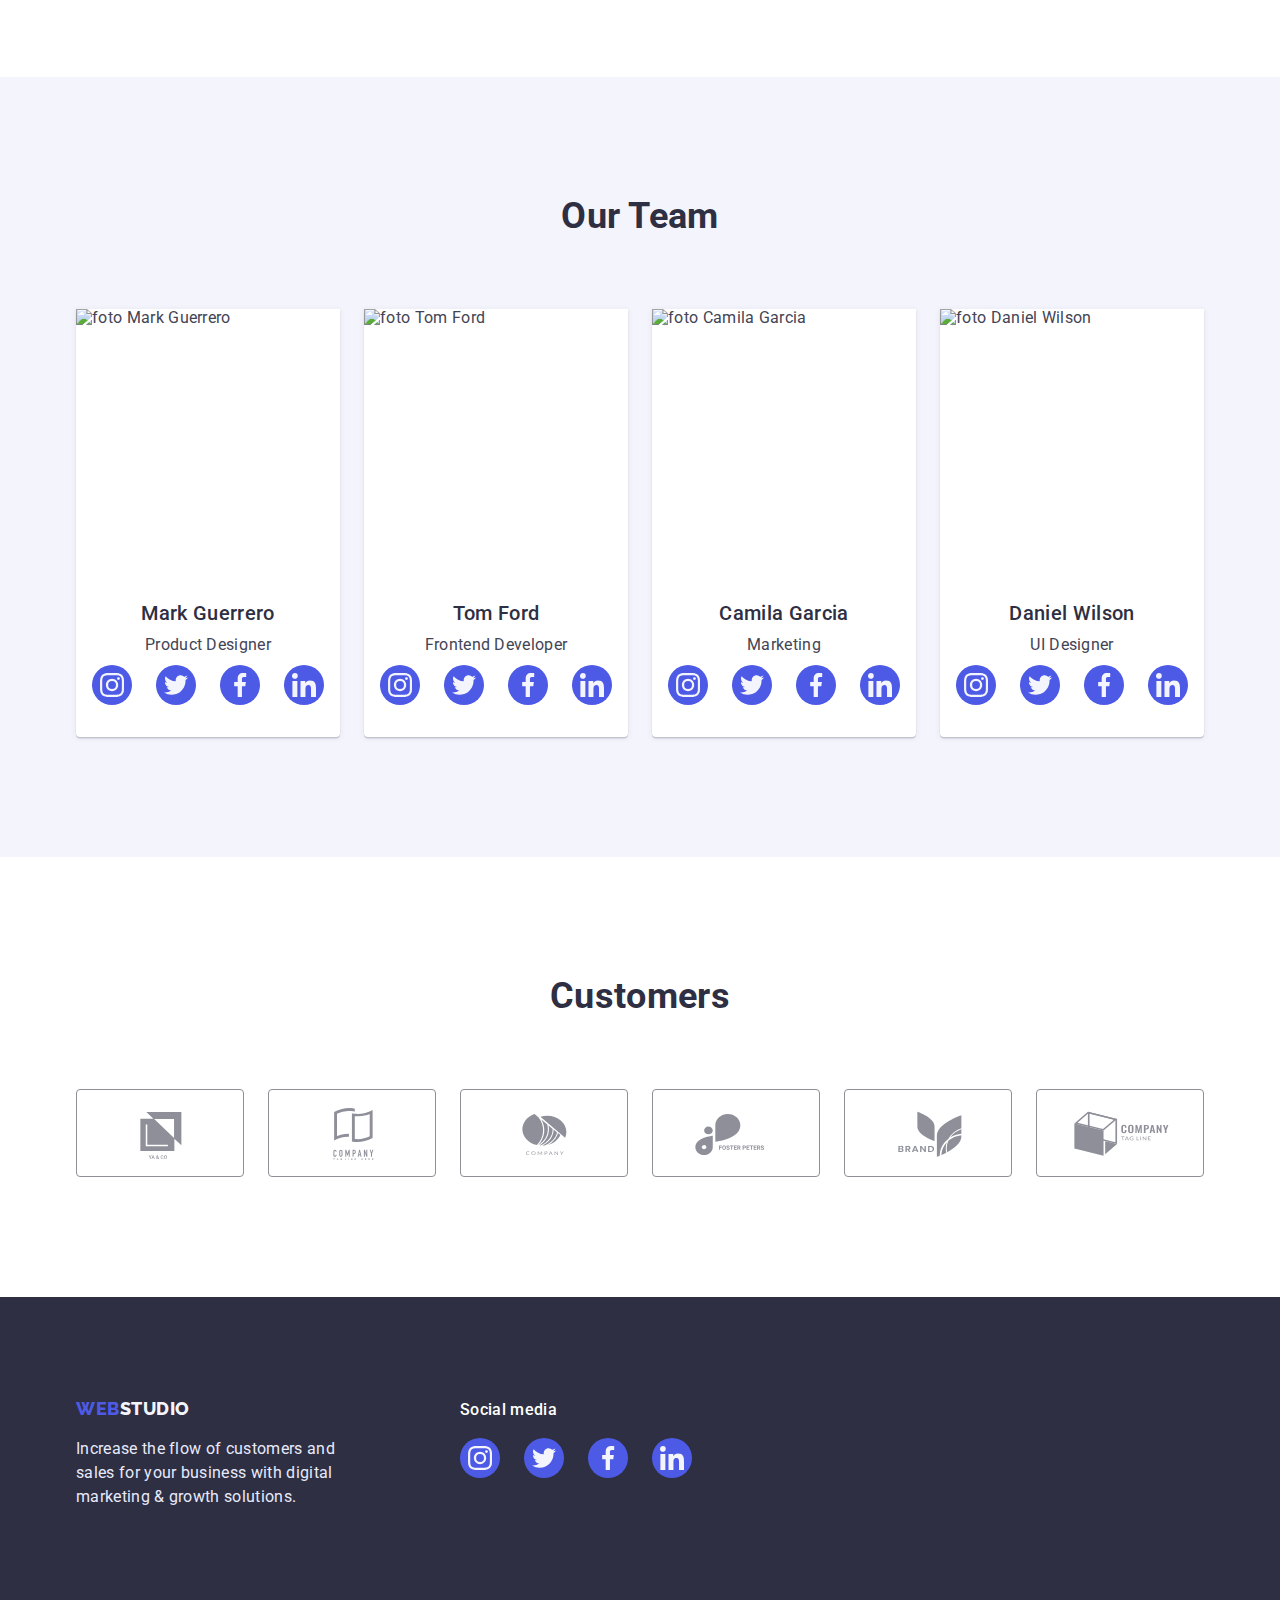
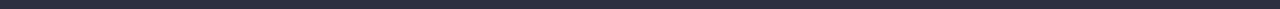
==== commit 58b27379: "1" ====
--- a/index.html
+++ b/index.html
@@ -29,21 +29,21 @@
   <header class="page-header" data-header>
     <div class="header container">
       <nav class="nav">
-        <a class="logolink-icon" href="./index.html">web<span class="logo-second">studio</span></a>
+        <a class="logo link-icon" href="./index.html">web<span class="logo-second">studio</span></a>
 
         <ul class="menu">
-          <li><a class="nav-linklink-icon current" href="./index.html">Studio</a></li>
-          <li><a class="nav-linklink-icon" href="./portfolio.html">Portfolio</a></li>
-          <li><a class="nav-linklink-icon" href="#">Contacts</a></li>
+          <li><a class="nav-link link-icon current" href="./index.html">Studio</a></li>
+          <li><a class="nav-link link-icon" href="./portfolio.html">Portfolio</a></li>
+          <li><a class="nav-link link-icon" href="#">Contacts</a></li>
         </ul>
       </nav>
       <address class="address">
         <ul class="address-list">
           <li>
-            <a class="address-itemlink-icon mail" href="mailto:info@devstudio.com">info@devstudio.com</a>
-          </li>
-          <li>
-            <a class="address-itemlink-icon phone" href="tel:+110001111111">+11 (000) 111-11-11</a>
+            <a class="address-item link-icon mail" href="mailto:info@devstudio.com">info@devstudio.com</a>
+          </li>
+          <li>
+            <a class="address-item link-icon phone" href="tel:+110001111111">+11 (000) 111-11-11</a>
           </li>
         </ul>
       </address>
@@ -68,65 +68,53 @@
       <div class="container">
         <h2 class="visually-hidden">Feature</h2>
         <ul class="feature-list">
-
           <li class="feature-item">
-            <div>
-              <div class="feature-pictures">
-                <svg class="feature-icons" width="64" height="64">
-                  <use href="./images/icons.svg#icon-antenna"></use>
-                </svg>
-              </div>
-              <h3 class="headline feature-text">Strategy</h3>
-              <p class="text">
-                Our goal is to identify the business problem to walk away with
-                the perfect and creative solution.
-              </p>
-            </div>
-          </li>
-
+            <div class="feature-pictures">
+              <svg class="feature-icons" width="64" height="64">
+                <use href="./images/icons.svg#icon-antenna"></use>
+              </svg>
+            </div>
+            <h3 class="headline feature-text">Strategy</h3>
+            <p class="text">
+              Our goal is to identify the business problem to walk away with
+              the perfect and creative solution.
+            </p>
+          </li>
           <li class="feature-item">
-            <div>
-              <div class="feature-pictures">
-                <svg class="feature-icons" width="64" height="64">
-                  <use href="./images/icons.svg#icon-clock"></use>
-                </svg>
-              </div>
-              <h3 class="headline">Punctuality</h3>
-              <p class="text">
-                Bring the key message to the brand's audience for the best
-                price within the shortest possible time.
-              </p>
-            </div>
-          </li>
-
+            <div class="feature-pictures">
+              <svg class="feature-icons" width="64" height="64">
+                <use href="./images/icons.svg#icon-clock"></use>
+              </svg>
+            </div>
+            <h3 class="headline">Punctuality</h3>
+            <p class="text">
+              Bring the key message to the brand's audience for the best
+              price within the shortest possible time.
+            </p>
+          </li>
           <li class="feature-item">
-            <div>
-              <div class="feature-pictures">
-                <svg class="feature-icons" width="64" height="64">
-                  <use href="./images/icons.svg#icon-diagram"></use>
-                </svg>
-              </div>
-              <h3 class="headline feature-text">Diligence</h3>
-              <p class="text">
-                Research and confirm brands that present the strongest digital
-                growth opportunities and minimize risk.
-              </p>
-            </div>
-          </li>
-
+            <div class="feature-pictures">
+              <svg class="feature-icons" width="64" height="64">
+                <use href="./images/icons.svg#icon-diagram"></use>
+              </svg>
+            </div>
+            <h3 class="headline feature-text">Diligence</h3>
+            <p class="text">
+              Research and confirm brands that present the strongest digital
+              growth opportunities and minimize risk.
+            </p>
+          </li>
           <li class="feature-item">
-            <div>
-              <div class="feature-pictures">
-                <svg class="feature-icons" width="64" height="64">
-                  <use href="./images/icons.svg#icon-astronaut"></use>
-                </svg>
-              </div>
-              <h3 class="headline feature-text">Technologies</h3>
-              <p class="text">
-                Design practice focused on digital experiences. We bring forth
-                a deep passion for problem-solving.
-              </p>
-            </div>
+            <div class="feature-pictures">
+              <svg class="feature-icons" width="64" height="64">
+                <use href="./images/icons.svg#icon-astronaut"></use>
+              </svg>
+            </div>
+            <h3 class="headline feature-text">Technologies</h3>
+            <p class="text">
+              Design practice focused on digital experiences. We bring forth
+              a deep passion for problem-solving.
+            </p>
           </li>
         </ul>
       </div>
@@ -167,7 +155,7 @@
 
               <ul class="social-list">
                 <li class="social-cell">
-                  <a class="worker-linklink-icon" href="#" aria-label=" Instagram link">
+                  <a class="worker-link link-icon" href="#" aria-label=" Instagram link">
                     <svg class="social-icon" width="16" height="16">
                       <use href="./images/icons.svg#icon-instagram"></use>
                     </svg>
@@ -175,7 +163,7 @@
                 </li>
 
                 <li class="social-cell">
-                  <a class="worker-linklink-icon" href="#" aria-label=" Twitter link">
+                  <a class="worker-link link-icon" href="#" aria-label=" Twitter link">
                     <svg class="social-icon" width="16" height="16">
                       <use href="./images/icons.svg#icon-twitter"></use>
                     </svg>
@@ -183,7 +171,7 @@
                 </li>
 
                 <li class="social-cell">
-                  <a class="worker-linklink-icon" href="#" aria-label=" Facebook link">
+                  <a class="worker-link link-icon" href="#" aria-label=" Facebook link">
                     <svg class="social-icon" width="16" height="16">
                       <use href="./images/icons.svg#icon-facebook"></use>
                     </svg>
@@ -191,7 +179,7 @@
                 </li>
 
                 <li class="social-cell">
-                  <a class="worker-linklink-icon" href="#" aria-label=" Linkedin link">
+                  <a class="worker-link link-icon" href="#" aria-label=" Linkedin link">
                     <svg class="social-icon" width="16" height="16">
                       <use href="./images/icons.svg#icon-linkedin"></use>
                     </svg>
@@ -214,7 +202,7 @@
 
               <ul class="social-list">
                 <li class="social-cell">
-                  <a class="worker-linklink-icon" href="#" aria-label=" Instagram link">
+                  <a class="worker-link link-icon" href="#" aria-label=" Instagram link">
                     <svg class="social-icon" width="16" height="16">
                       <use href="./images/icons.svg#icon-instagram"></use>
                     </svg>
@@ -222,7 +210,7 @@
                 </li>
 
                 <li class="social-cell">
-                  <a class="worker-linklink-icon" href="#" aria-label=" Twitter link">
+                  <a class="worker-link link-icon" href="#" aria-label=" Twitter link">
                     <svg class="social-icon" width="16" height="16">
                       <use href="./images/icons.svg#icon-twitter"></use>
                     </svg>
@@ -230,7 +218,7 @@
                 </li>
 
                 <li class="social-cell">
-                  <a class="worker-linklink-icon" href="#" aria-label=" Facebook link">
+                  <a class="worker-link link-icon" href="#" aria-label=" Facebook link">
                     <svg class="social-icon" width="16" height="16">
                       <use href="./images/icons.svg#icon-facebook"></use>
                     </svg>
@@ -238,7 +226,7 @@
                 </li>
 
                 <li class="social-cell">
-                  <a class="worker-linklink-icon" href="#" aria-label=" Linkedin link">
+                  <a class="worker-link link-icon" href="#" aria-label=" Linkedin link">
                     <svg class="social-icon" width="16" height="16">
                       <use href="./images/icons.svg#icon-linkedin"></use>
                     </svg>
@@ -258,7 +246,7 @@
 
               <ul class="social-list">
                 <li class="social-cell">
-                  <a class="worker-linklink-icon" href="#" aria-label=" Instagram link">
+                  <a class="worker-link link-icon" href="#" aria-label=" Instagram link">
                     <svg class="social-icon" width="16" height="16">
                       <use href="./images/icons.svg#icon-instagram"></use>
                     </svg>
@@ -266,7 +254,7 @@
                 </li>
 
                 <li class="social-cell">
-                  <a class="worker-linklink-icon" href="#" aria-label=" Twitter link">
+                  <a class="worker-link link-icon" href="#" aria-label=" Twitter link">
                     <svg class="social-icon" width="16" height="16">
                       <use href="./images/icons.svg#icon-twitter"></use>
                     </svg>
@@ -274,7 +262,7 @@
                 </li>
 
                 <li class="social-cell">
-                  <a class="worker-linklink-icon" href="#" aria-label=" Facebook link">
+                  <a class="worker-link link-icon" href="#" aria-label=" Facebook link">
                     <svg class="social-icon" width="16" height="16">
                       <use href="./images/icons.svg#icon-facebook"></use>
                     </svg>
@@ -282,7 +270,7 @@
                 </li>
 
                 <li class="social-cell">
-                  <a class="worker-linklink-icon" href="#" aria-label=" Linkedin link">
+                  <a class="worker-link link-icon" href="#" aria-label=" Linkedin link">
                     <svg class="social-icon" width="16" height="16">
                       <use href="./images/icons.svg#icon-linkedin"></use>
                     </svg>
@@ -302,7 +290,7 @@
 
               <ul class="social-list">
                 <li class="social-cell">
-                  <a class="worker-linklink-icon" href="#" aria-label=" Instagram link">
+                  <a class="worker-link link-icon" href="#" aria-label=" Instagram link">
                     <svg class="social-icon" width="16" height="16">
                       <use href="./images/icons.svg#icon-instagram"></use>
                     </svg>
@@ -310,7 +298,7 @@
                 </li>
 
                 <li class="social-cell">
-                  <a class="worker-linklink-icon" href="#" aria-label=" Twitter link">
+                  <a class="worker-link link-icon" href="#" aria-label=" Twitter link">
                     <svg class="social-icon" width="16" height="16">
                       <use href="./images/icons.svg#icon-twitter"></use>
                     </svg>
@@ -318,7 +306,7 @@
                 </li>
 
                 <li class="social-cell">
-                  <a class="worker-linklink-icon" href="#" aria-label=" Facebook link">
+                  <a class="worker-link link-icon" href="#" aria-label=" Facebook link">
                     <svg class="social-icon" width="16" height="16">
                       <use href="./images/icons.svg#icon-facebook"></use>
                     </svg>
@@ -326,7 +314,7 @@
                 </li>
 
                 <li class="social-cell">
-                  <a class="worker-linklink-icon" href="#" aria-label=" Linkedin link">
+                  <a class="worker-link link-icon" href="#" aria-label=" Linkedin link">
                     <svg class="social-icon" width="16" height="16">
                       <use href="./images/icons.svg#icon-linkedin"></use>
                     </svg>
@@ -349,7 +337,7 @@
         <ul class="customer-list">
 
           <li>
-            <a class="customer-linklink-icon" href="#" aria-label="Klient 1">
+            <a class="customer-link link-icon" href="#" aria-label="Klient 1">
               <svg class="customer-icon" width="104" height="56">
                 <use href="./images/icons.svg#icon-klient_one"></use>
               </svg>
@@ -358,7 +346,7 @@
 
 
           <li>
-            <a class="customer-linklink-icon" href="#" aria-label="Klient 2">
+            <a class="customer-link link-icon" href="#" aria-label="Klient 2">
               <svg class="customer-icon" width="104" height="56">
                 <use href="./images/icons.svg#icon-klient_two"></use>
               </svg>
@@ -366,7 +354,7 @@
           </li>
 
           <li>
-            <a class="customer-linklink-icon" href="#" aria-label="Klient 3">
+            <a class="customer-link link-icon" href="#" aria-label="Klient 3">
               <svg class="customer-icon" width="104" height="56">
                 <use href="./images/icons.svg#icon-klient_three"></use>
               </svg>
@@ -374,7 +362,7 @@
           </li>
 
           <li>
-            <a class="customer-linklink-icon" href="#" aria-label="Klient 4">
+            <a class="customer-link link-icon" href="#" aria-label="Klient 4">
               <svg class="customer-icon" width="104" height="56">
                 <use href="./images/icons.svg#icon-klient_four"></use>
               </svg>
@@ -382,7 +370,7 @@
           </li>
 
           <li>
-            <a class="customer-linklink-icon" href="#" aria-label="Klient 5">
+            <a class="customer-link link-icon" href="#" aria-label="Klient 5">
               <svg class="customer-icon" width="104" height="56">
                 <use href="./images/icons.svg#icon-klient_five"></use>
               </svg>
@@ -390,7 +378,7 @@
           </li>
 
           <li>
-            <a class="customer-linklink-icon" href="#" aria-label="Klient 6">
+            <a class="customer-link link-icon" href="#" aria-label="Klient 6">
               <svg class="customer-icon" width="104" height="56">
                 <use href="./images/icons.svg#icon-klient_six"></use>
               </svg>
@@ -409,7 +397,7 @@
   <footer class="page-footer">
     <div class="container footer-conteiner">
       <div class="footer-logo">
-        <a class="logolink-icon" href="./index.html">web<span class="logo-second">studio</span></a>
+        <a class="logo link-icon" href="./index.html">web<span class="logo-second">studio</span></a>
         <p class="text">
           Increase the flow of customers and sales for your business with digital marketing & growth solutions.
         </p>
@@ -419,28 +407,28 @@
         <p class="social-title">Social media</p>
         <ul class="social-list">
           <li class="social-cell">
-            <a class="social-linklink-icon" href="#" aria-label="Instagram link">
+            <a class="social-link link-icon" href="#" aria-label="Instagram link">
               <svg class="social-icon" width="24" height="24">
                 <use href="./images/icons.svg#icon-instagram"></use>
               </svg>
             </a>
           </li>
           <li class="social-cell">
-            <a class="social-linklink-icon" href="#" aria-label="Twitter link">
+            <a class="social-link link-icon" href="#" aria-label="Twitter link">
               <svg class="social-icon" width="24" height="24">
                 <use href="./images/icons.svg#icon-twitter"></use>
               </svg>
             </a>
           </li>
           <li class="social-cell">
-            <a class="social-linklink-icon" href="#" aria-label="Facebook link">
+            <a class="social-link link-icon" href="#" aria-label="Facebook link">
               <svg class="social-icon" width="24" height="24">
                 <use href="./images/icons.svg#icon-facebook"></use>
               </svg>
             </a>
           </li>
           <li class="social-cell">
-            <a class="social-linklink-icon" href="#" aria-label="Linkedin link">
+            <a class="social-link link-icon" href="#" aria-label="Linkedin link">
               <svg class="social-icon" width="24" height="24">
                 <use href="./images/icons.svg#icon-linkedin"></use>
               </svg>
@@ -455,14 +443,11 @@
   <!-- MODAL WINDOW -->
   <div class="modal-backdrop is-hidden" data-modal>
     <div class="modal-container">
-      <div class="modal">
-        <button class="modal-btn" type="button" data-modal-close>
-          <svg class="modal-icon" width="8" height="8">
-            <use href="./images/icons.svg#icon-close"></use>
-          </svg>
-        </button>
-
-      </div>
+      <button class="modal-btn" type="button" data-modal-close>
+        <svg class="modal-icon" width="8" height="8">
+          <use href="./images/icons.svg#icon-close"></use>
+        </svg>
+      </button>
     </div>
 
   </div>
--- a/css/styles.css
+++ b/css/styles.css
@@ -27,7 +27,7 @@
   font-style: normal;
 }
 
-.link-ikon {
+.link-icon {
   text-decoration: none;
   outline: none;
 }
@@ -263,11 +263,11 @@
   align-items: center;
 }
 
-.link-ikon {
-  display: block;
-}
-
-.link-ikon,
+.link-icon {
+  display: block;
+}
+
+.link-icon,
 .button,
 .subscribe-button,
 .modal-form-button {
@@ -276,8 +276,8 @@
   transition-timing-function: var(--transition-timing-function);
 }
 
-.nav .link-ikon,
-.address .link-ikon {
+.nav .link-icon,
+.address .link-icon {
   padding-top: 24px;
   padding-bottom: 28px;
   position: relative;
@@ -608,7 +608,7 @@
   color: var(--pressed-state-color);
 }
 
-.customer-link.link-ikon {
+.customer-link.link-icon {
   transition: border-color var(--transition-duration)
       var(--transition-timing-function),
     color var(--transition-duration) var(--transition-timing-function);
@@ -718,7 +718,7 @@
     visibility 250ms cubic-bezier(0.4, 0, 0.2, 1);
 }
 
-.modal-backdrop.is-hidden {
+.is-hidden {
   opacity: 0;
   visibility: hidden;
   pointer-events: none;
@@ -730,7 +730,6 @@
   right: 0;
   bottom: 0;
   display: flex;
-
   align-items: center;
   justify-content: center;
   top: 50%;
@@ -743,16 +742,9 @@
   overflow: auto;
   padding: 32px;
   margin-top: -28px;
-
   transform: translate(-50%, -50%) scale(1);
   min-height: 584px;
   transition: transform 250ms cubic-bezier(0.4, 0, 0.2, 1);
-}
-
-.modal-backdrop.is-hidden.modal {
-  transform: translate(-50%, -70%);
-  opacity: 0;
-  transition-delay: 0s;
 }
 
 .modal-btn {
